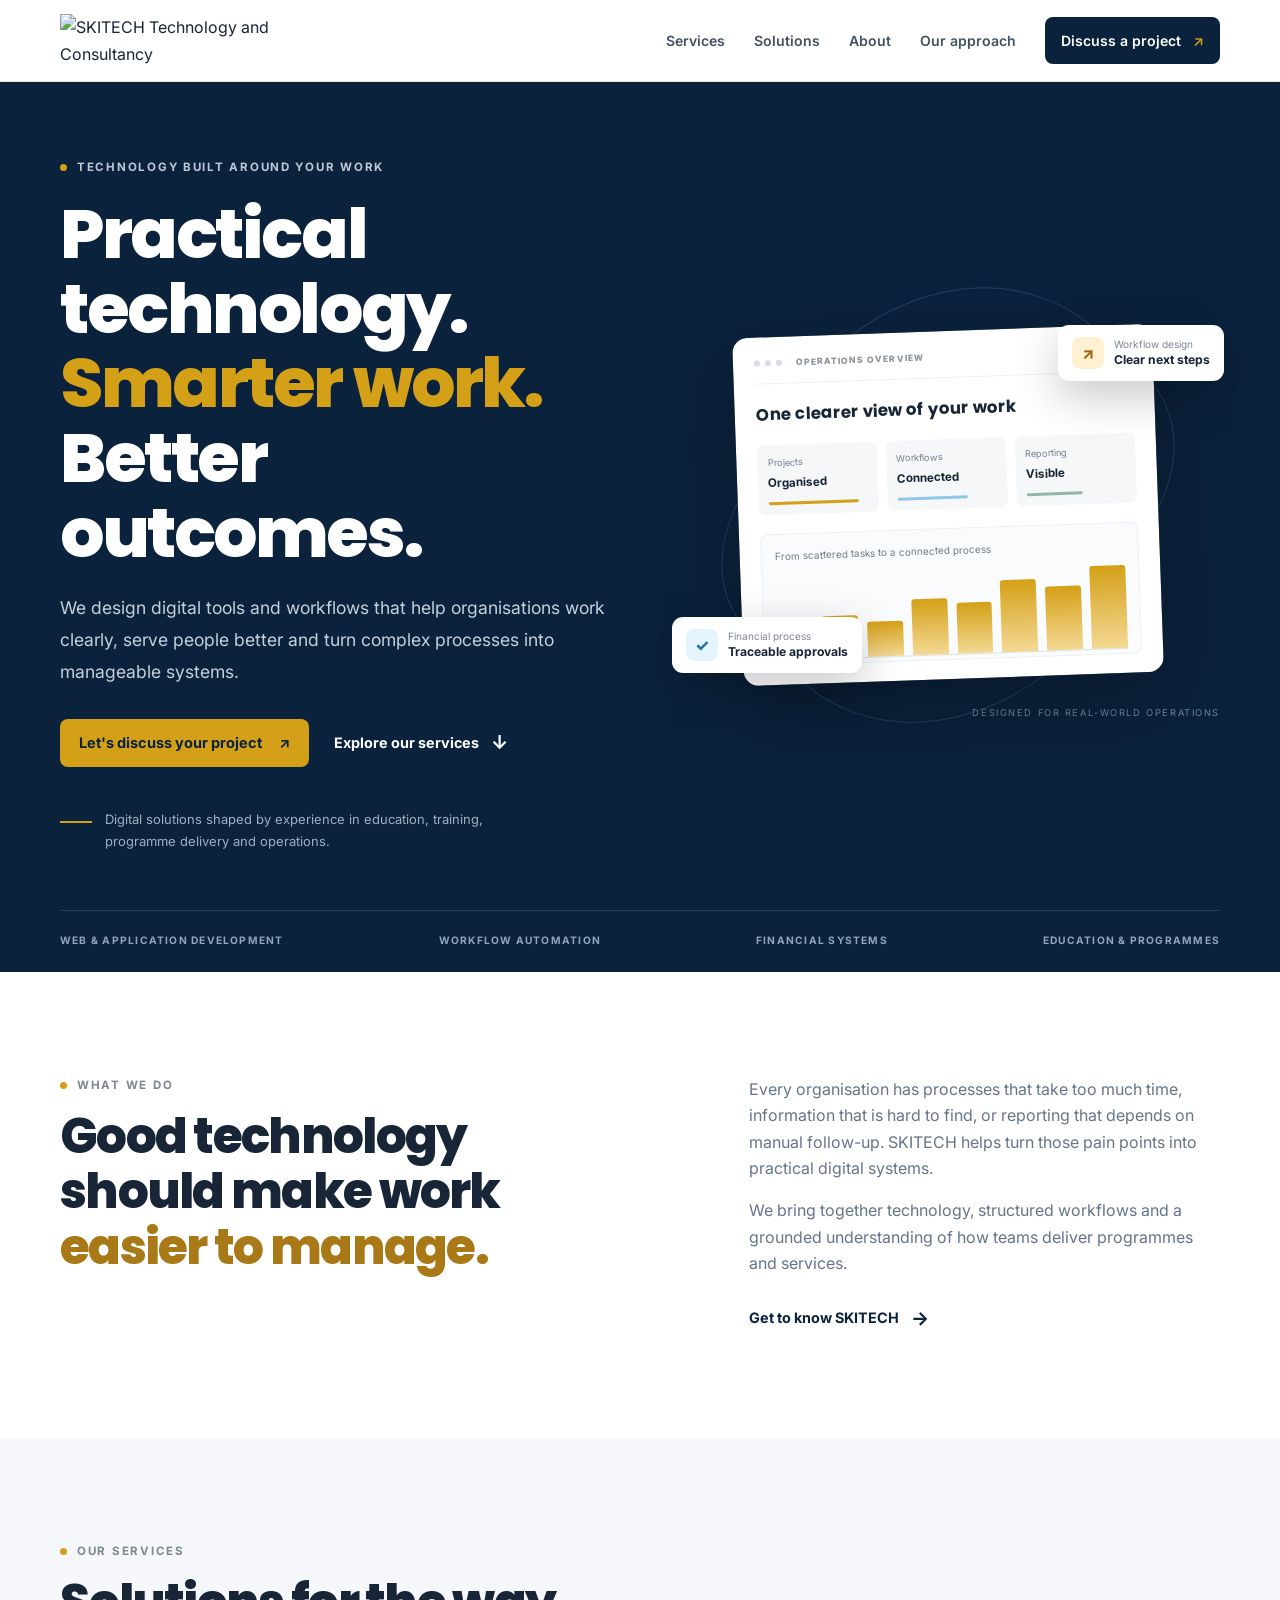
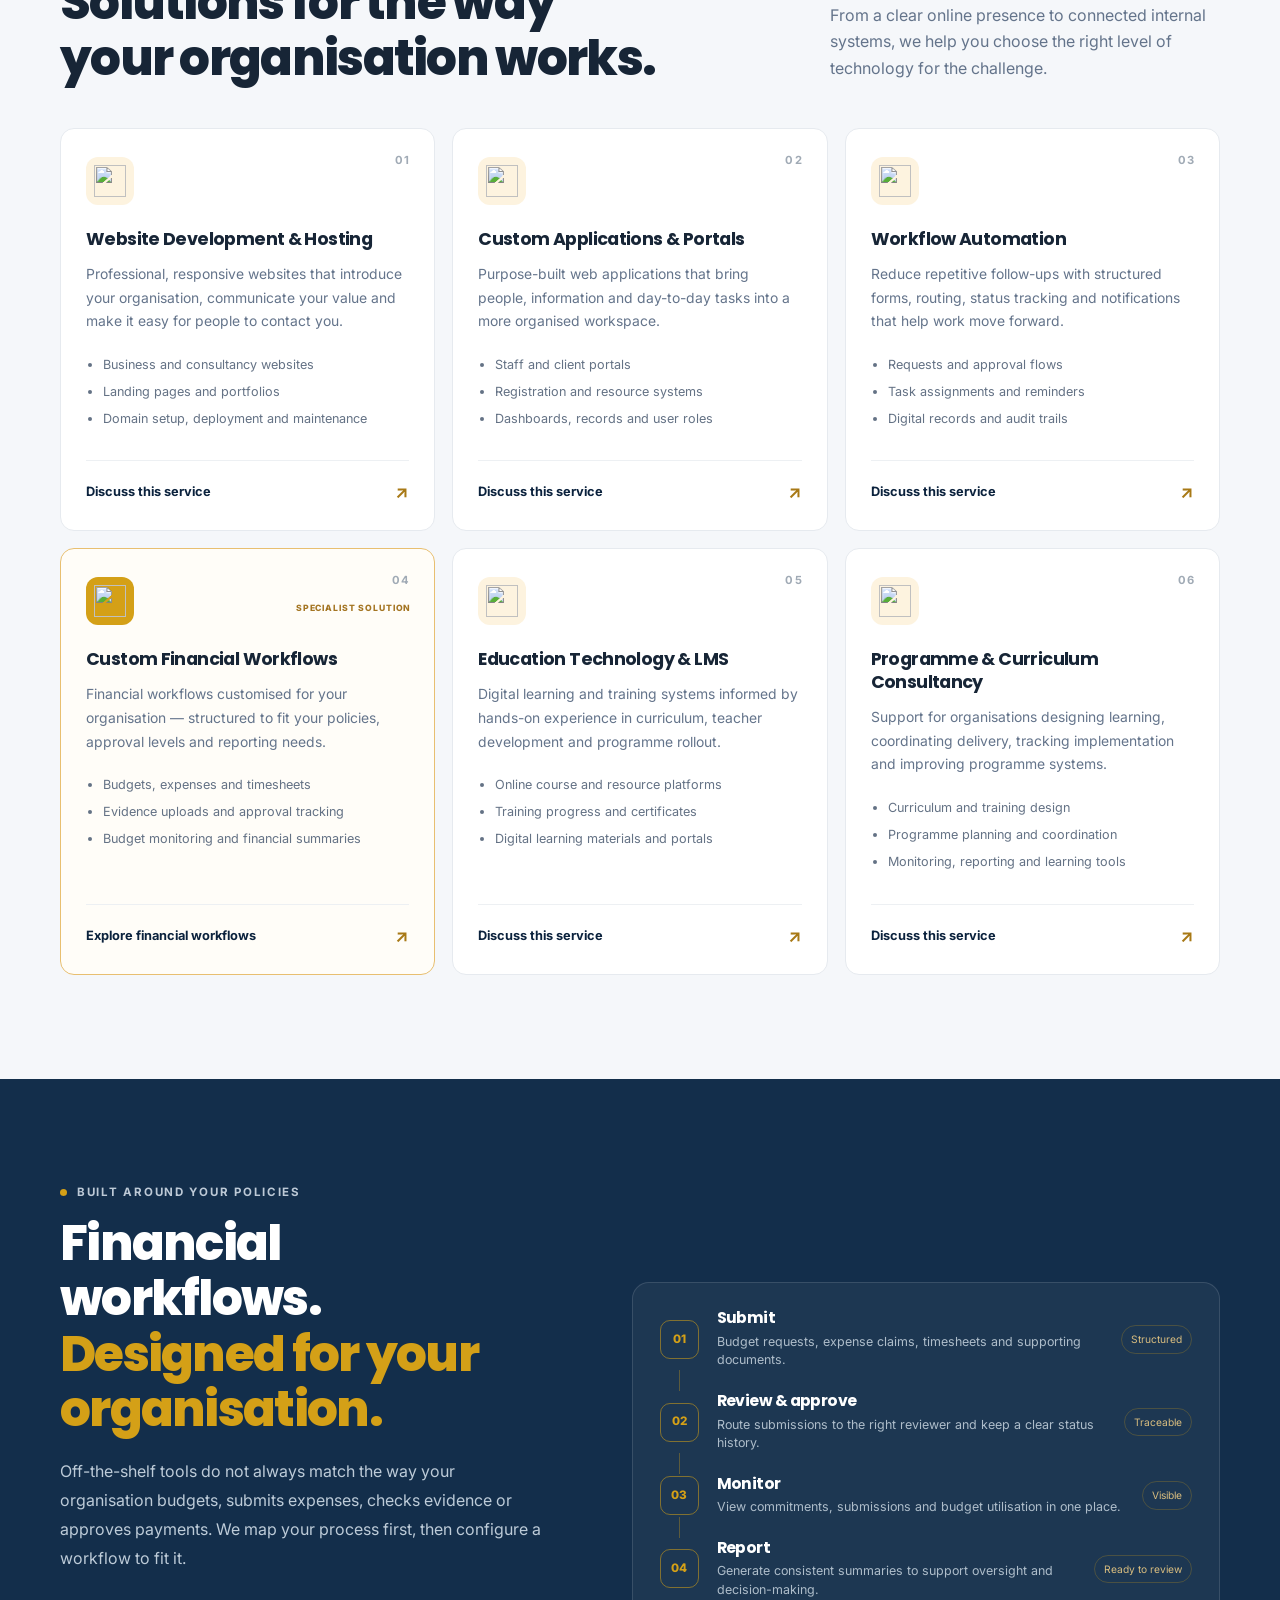
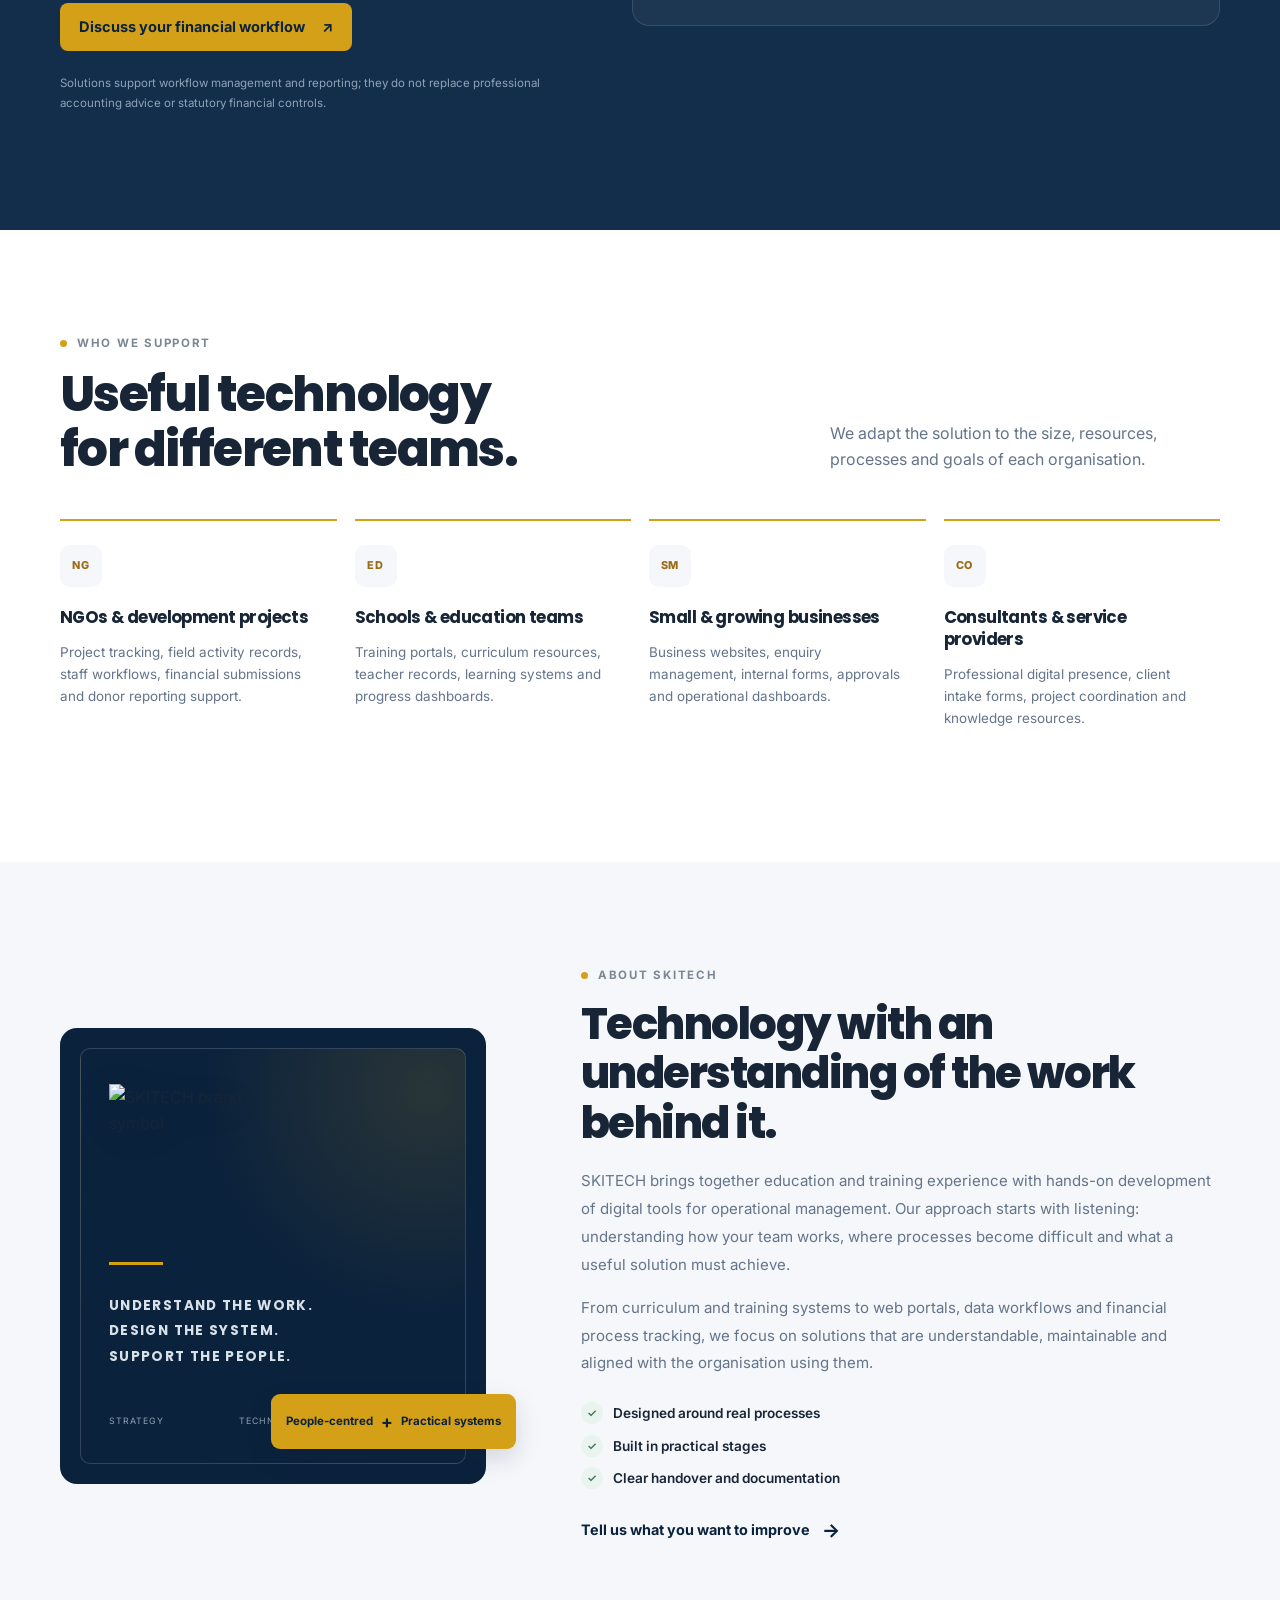
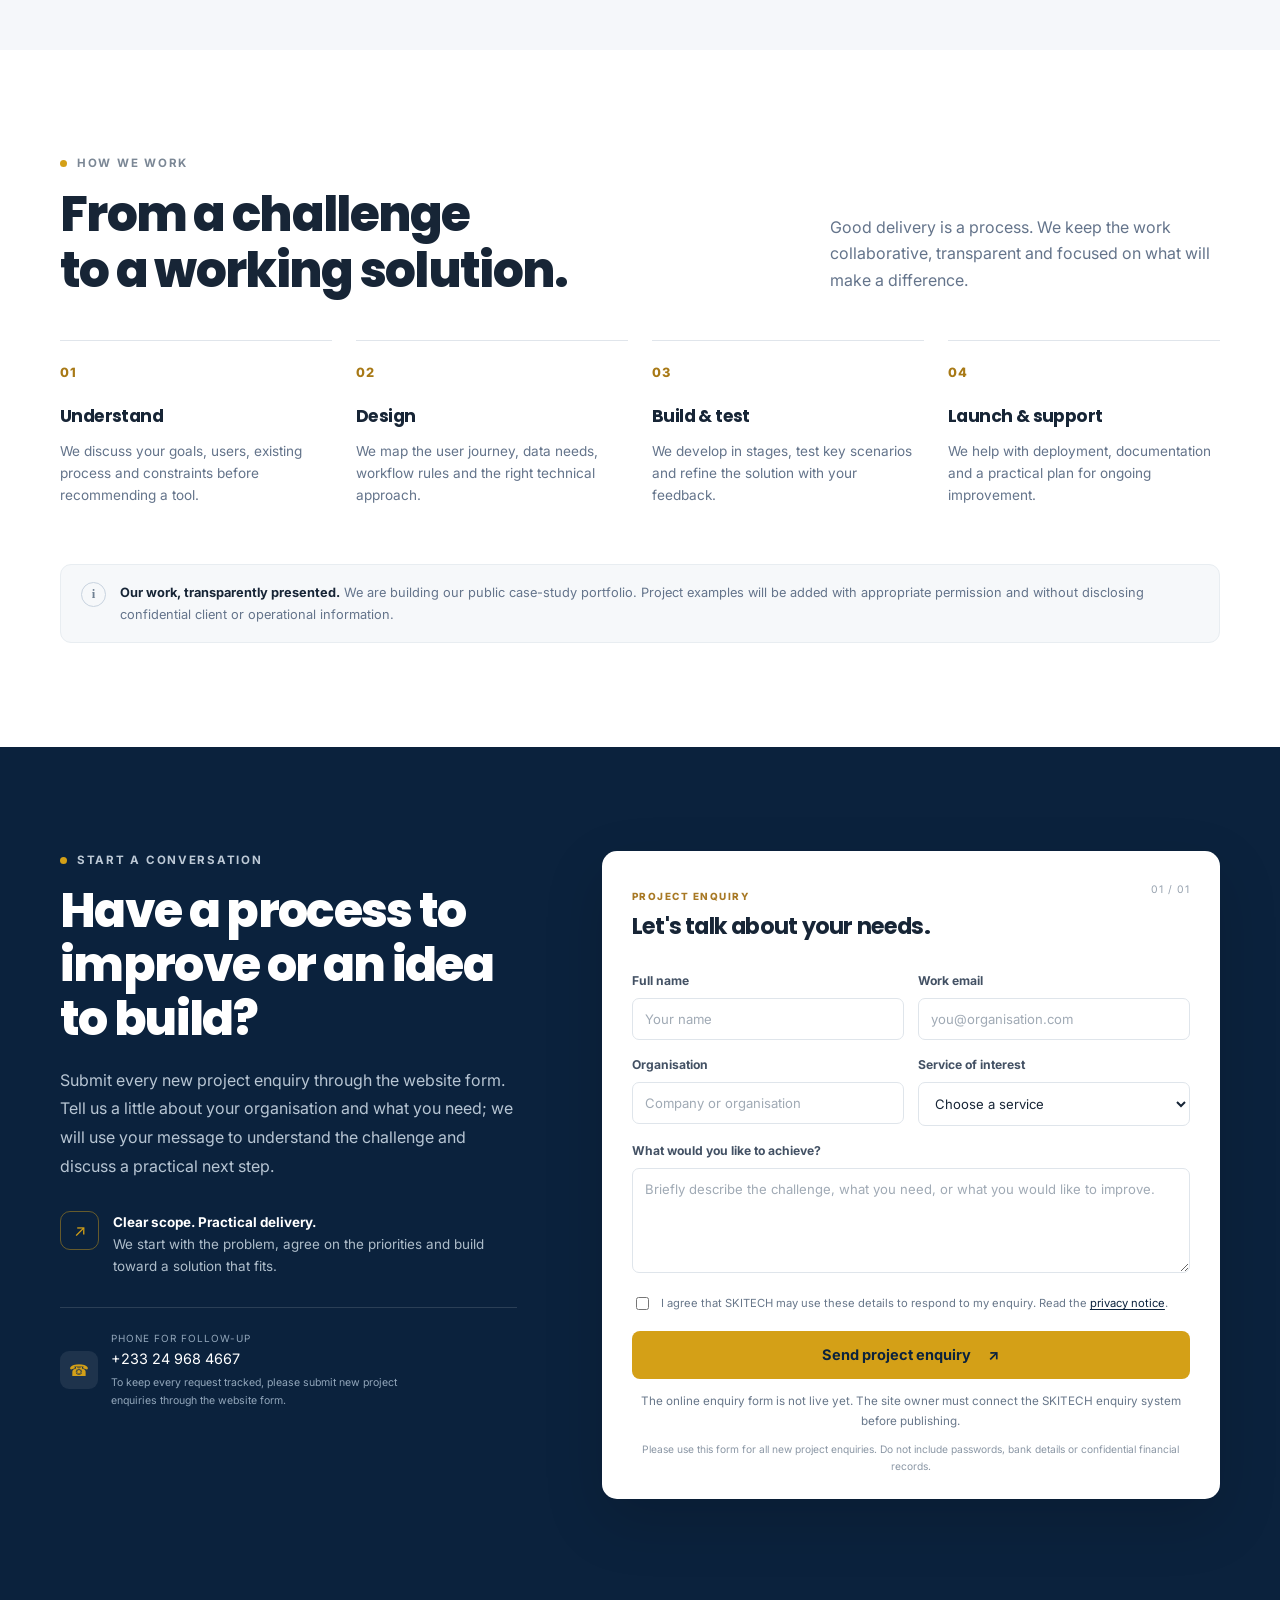
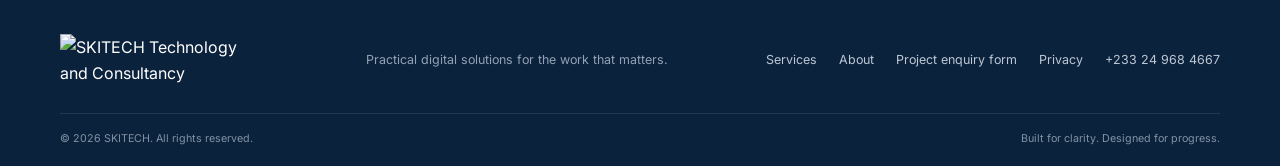
==== index.html @ 9df3ddef "Add files via upload" ====
<!doctype html>
<html lang="en">
<head>
  <meta charset="utf-8">
  <meta name="viewport" content="width=device-width, initial-scale=1">
  <meta name="theme-color" content="#0B223D">
  <meta property="og:type" content="website">
  <meta property="og:title" content="SKITECH | Technology &amp; Consultancy">
  <meta property="og:description" content="Practical technology. Smarter work. Better results. Websites, applications, workflow automation, financial workflows and education technology.">
  <meta property="og:image" content="https://spondeeisaac.github.io/skitech.com/assets/brand/social-banner-1200x630.png">
  <meta name="twitter:card" content="summary_large_image">
  <meta name="twitter:title" content="SKITECH | Technology &amp; Consultancy">
  <meta name="twitter:description" content="Practical Technology. Smarter Work. Better Results.">
  <script type="application/ld+json">{
    "@context":"https://schema.org",
    "@type":"Organization",
    "name":"SKITECH Technology & Consultancy",
    "url":"https://spondeeisaac.github.io/skitech.com/",
    "telephone":"+233249684667",
    "description":"Website development, custom applications, workflow automation, financial workflow solutions, education technology and programme consultancy."
  }</script>
  <meta name="description" content="SKITECH delivers practical digital solutions: websites, custom applications, workflow automation, financial workflows, education technology and programme systems.">
  <title>SKITECH | Practical Technology. Smarter Work.</title>
  <link rel="icon" href="assets/favicon.svg" type="image/svg+xml">
  <link rel="preconnect" href="https://fonts.googleapis.com">
  <link rel="preconnect" href="https://fonts.gstatic.com" crossorigin>
  <link href="https://fonts.googleapis.com/css2?family=Inter:wght@400;500;600;700;800&family=Poppins:wght@400;500;600;700;800&display=swap" rel="stylesheet">
  <link rel="stylesheet" href="styles.css">
</head>
<body>
  <a class="skip-link" href="#main">Skip to content</a>
  <header class="site-header" id="top">
    <div class="container nav-wrap">
      <a class="brand" href="#top" aria-label="SKITECH home"><img class="brand-logo brand-logo-light" src="assets/brand/logos/skitech-logo-primary.svg" alt="SKITECH Technology and Consultancy"></a>
      <button class="menu-toggle" aria-label="Open navigation" aria-expanded="false" aria-controls="main-nav"><span></span><span></span><span></span></button>
      <nav id="main-nav" class="main-nav" aria-label="Main navigation">
        <a href="#services">Services</a><a href="#solutions">Solutions</a><a href="#about">About</a><a href="#work">Our approach</a><a class="nav-cta" href="#contact">Discuss a project <span aria-hidden="true">↗</span></a>
      </nav>
    </div>
  </header>
  <main id="main">
    <section class="hero section-dark">
      <div class="hero-grid container">
        <div class="hero-copy">
          <div class="eyebrow light"><span class="eyebrow-dot"></span> TECHNOLOGY BUILT AROUND YOUR WORK</div>
          <h1>Practical technology.<br><span>Smarter work.</span><br>Better outcomes.</h1>
          <p class="hero-lead">We design digital tools and workflows that help organisations work clearly, serve people better and turn complex processes into manageable systems.</p>
          <div class="hero-actions"><a class="button button-gold" href="#contact">Let's discuss your project <span aria-hidden="true">↗</span></a><a class="text-link light-link" href="#services">Explore our services <span aria-hidden="true">↓</span></a></div>
          <div class="hero-proof"><span class="proof-line"></span><p>Digital solutions shaped by experience in education, training, programme delivery and operations.</p></div>
        </div>
        <div class="hero-visual" aria-label="Illustration of connected digital workflows">
          <div class="visual-glow"></div><div class="orbit orbit-one"></div><div class="orbit orbit-two"></div>
          <div class="dashboard-card main-card"><div class="mock-top"><span class="mock-dot"></span><span class="mock-dot"></span><span class="mock-dot"></span><span class="mock-label">OPERATIONS OVERVIEW</span></div><div class="mock-title">One clearer view of your work</div><div class="mock-kpis"><div><small>Projects</small><b>Organised</b><span class="kpi-line line-long"></span></div><div><small>Workflows</small><b>Connected</b><span class="kpi-line line-mid"></span></div><div><small>Reporting</small><b>Visible</b><span class="kpi-line line-short"></span></div></div><div class="mock-chart"><div class="chart-label">From scattered tasks to a connected process</div><div class="chart-bars"><i style="height:34%"></i><i style="height:48%"></i><i style="height:41%"></i><i style="height:65%"></i><i style="height:59%"></i><i style="height:83%"></i><i style="height:74%"></i><i style="height:96%"></i></div></div></div>
          <div class="float-card float-card-one"><span class="float-icon gold-icon">↗</span><span><small>Workflow design</small><b>Clear next steps</b></span></div>
          <div class="float-card float-card-two"><span class="float-icon blue-icon">✓</span><span><small>Financial process</small><b>Traceable approvals</b></span></div>
          <div class="visual-caption">DESIGNED FOR REAL-WORLD OPERATIONS</div>
        </div>
      </div>
      <div class="hero-bottom container"><span>WEB &amp; APPLICATION DEVELOPMENT</span><span>WORKFLOW AUTOMATION</span><span>FINANCIAL SYSTEMS</span><span>EDUCATION &amp; PROGRAMMES</span></div>
    </section>

    <section class="intro-section section-pad">
      <div class="container intro-grid"><div><div class="eyebrow"><span class="eyebrow-dot"></span> WHAT WE DO</div><h2>Good technology should make work <em>easier to manage.</em></h2></div><div class="intro-text"><p>Every organisation has processes that take too much time, information that is hard to find, or reporting that depends on manual follow-up. SKITECH helps turn those pain points into practical digital systems.</p><p>We bring together technology, structured workflows and a grounded understanding of how teams deliver programmes and services.</p><a class="text-link" href="#about">Get to know SKITECH <span aria-hidden="true">→</span></a></div></div>
    </section>

    <section class="services-section section-pad section-soft" id="services">
      <div class="container"><div class="section-heading"><div><div class="eyebrow"><span class="eyebrow-dot"></span> OUR SERVICES</div><h2>Solutions for the way<br>your organisation works.</h2></div><p>From a clear online presence to connected internal systems, we help you choose the right level of technology for the challenge.</p></div>
        <div class="service-grid">
          <article class="service-card"><div class="service-number">01</div><div class="service-icon"><img src="assets/brand/icons/web-development.svg" alt="" aria-hidden="true"></div><h3>Website Development &amp; Hosting</h3><p>Professional, responsive websites that introduce your organisation, communicate your value and make it easy for people to contact you.</p><ul><li>Business and consultancy websites</li><li>Landing pages and portfolios</li><li>Domain setup, deployment and maintenance</li></ul><a href="#contact" class="card-link" data-service="Website development and hosting">Discuss this service <span>↗</span></a></article>
          <article class="service-card"><div class="service-number">02</div><div class="service-icon"><img src="assets/brand/icons/app-development.svg" alt="" aria-hidden="true"></div><h3>Custom Applications &amp; Portals</h3><p>Purpose-built web applications that bring people, information and day-to-day tasks into a more organised workspace.</p><ul><li>Staff and client portals</li><li>Registration and resource systems</li><li>Dashboards, records and user roles</li></ul><a href="#contact" class="card-link" data-service="Custom applications and portals">Discuss this service <span>↗</span></a></article>
          <article class="service-card"><div class="service-number">03</div><div class="service-icon"><img src="assets/brand/icons/workflow.svg" alt="" aria-hidden="true"></div><h3>Workflow Automation</h3><p>Reduce repetitive follow-ups with structured forms, routing, status tracking and notifications that help work move forward.</p><ul><li>Requests and approval flows</li><li>Task assignments and reminders</li><li>Digital records and audit trails</li></ul><a href="#contact" class="card-link" data-service="Workflow automation">Discuss this service <span>↗</span></a></article>
          <article class="service-card featured-card"><div class="service-number">04</div><div class="featured-tag">SPECIALIST SOLUTION</div><div class="service-icon"><img src="assets/brand/icons/finance.svg" alt="" aria-hidden="true"></div><h3>Custom Financial Workflows</h3><p>Financial workflows customised for your organisation — structured to fit your policies, approval levels and reporting needs.</p><ul><li>Budgets, expenses and timesheets</li><li>Evidence uploads and approval tracking</li><li>Budget monitoring and financial summaries</li></ul><a href="#financial" class="card-link">Explore financial workflows <span>↗</span></a></article>
          <article class="service-card"><div class="service-number">05</div><div class="service-icon"><img src="assets/brand/icons/education.svg" alt="" aria-hidden="true"></div><h3>Education Technology &amp; LMS</h3><p>Digital learning and training systems informed by hands-on experience in curriculum, teacher development and programme rollout.</p><ul><li>Online course and resource platforms</li><li>Training progress and certificates</li><li>Digital learning materials and portals</li></ul><a href="#contact" class="card-link" data-service="Education technology and LMS">Discuss this service <span>↗</span></a></article>
          <article class="service-card"><div class="service-number">06</div><div class="service-icon"><img src="assets/brand/icons/consulting.svg" alt="" aria-hidden="true"></div><h3>Programme &amp; Curriculum Consultancy</h3><p>Support for organisations designing learning, coordinating delivery, tracking implementation and improving programme systems.</p><ul><li>Curriculum and training design</li><li>Programme planning and coordination</li><li>Monitoring, reporting and learning tools</li></ul><a href="#contact" class="card-link" data-service="Programme and curriculum consultancy">Discuss this service <span>↗</span></a></article>
        </div>
      </div>
    </section>

    <section class="financial-section section-pad" id="financial">
      <div class="container financial-grid"><div class="financial-copy"><div class="eyebrow light"><span class="eyebrow-dot"></span> BUILT AROUND YOUR POLICIES</div><h2>Financial workflows.<br><span>Designed for your organisation.</span></h2><p>Off-the-shelf tools do not always match the way your organisation budgets, submits expenses, checks evidence or approves payments. We map your process first, then configure a workflow to fit it.</p><a class="button button-gold" href="#contact" data-service="Custom financial workflow solution">Discuss your financial workflow <span aria-hidden="true">↗</span></a><p class="small-note">Solutions support workflow management and reporting; they do not replace professional accounting advice or statutory financial controls.</p></div>
        <div class="workflow-steps"><div class="workflow-step"><span class="step-icon">01</span><div><h3>Submit</h3><p>Budget requests, expense claims, timesheets and supporting documents.</p></div><span class="step-state">Structured</span></div><div class="workflow-connector"></div><div class="workflow-step"><span class="step-icon">02</span><div><h3>Review &amp; approve</h3><p>Route submissions to the right reviewer and keep a clear status history.</p></div><span class="step-state">Traceable</span></div><div class="workflow-connector"></div><div class="workflow-step"><span class="step-icon">03</span><div><h3>Monitor</h3><p>View commitments, submissions and budget utilisation in one place.</p></div><span class="step-state">Visible</span></div><div class="workflow-connector"></div><div class="workflow-step"><span class="step-icon">04</span><div><h3>Report</h3><p>Generate consistent summaries to support oversight and decision-making.</p></div><span class="step-state">Ready to review</span></div></div>
      </div>
    </section>

    <section class="solutions-section section-pad" id="solutions"><div class="container"><div class="section-heading"><div><div class="eyebrow"><span class="eyebrow-dot"></span> WHO WE SUPPORT</div><h2>Useful technology<br>for different teams.</h2></div><p>We adapt the solution to the size, resources, processes and goals of each organisation.</p></div><div class="audience-grid"><article><span class="audience-symbol">NG</span><h3>NGOs &amp; development projects</h3><p>Project tracking, field activity records, staff workflows, financial submissions and donor reporting support.</p></article><article><span class="audience-symbol">ED</span><h3>Schools &amp; education teams</h3><p>Training portals, curriculum resources, teacher records, learning systems and progress dashboards.</p></article><article><span class="audience-symbol">SM</span><h3>Small &amp; growing businesses</h3><p>Business websites, enquiry management, internal forms, approvals and operational dashboards.</p></article><article><span class="audience-symbol">CO</span><h3>Consultants &amp; service providers</h3><p>Professional digital presence, client intake forms, project coordination and knowledge resources.</p></article></div></div></section>

    <section class="about-section section-pad section-soft" id="about"><div class="container about-grid"><div class="about-art"><div class="about-art-inner"><img class="about-logo-symbol" src="assets/brand/logos/skitech-icon.svg" alt="SKITECH brand symbol"><div class="about-art-rule"></div><p>UNDERSTAND THE WORK.<br>DESIGN THE SYSTEM.<br>SUPPORT THE PEOPLE.</p><div class="about-art-bottom"><span>STRATEGY</span><span>TECHNOLOGY</span><span>DELIVERY</span></div></div><div class="about-badge"><span>People-centred</span><b>+</b><span>Practical systems</span></div></div><div class="about-copy"><div class="eyebrow"><span class="eyebrow-dot"></span> ABOUT SKITECH</div><h2>Technology with an understanding of the work behind it.</h2><p>SKITECH brings together education and training experience with hands-on development of digital tools for operational management. Our approach starts with listening: understanding how your team works, where processes become difficult and what a useful solution must achieve.</p><p>From curriculum and training systems to web portals, data workflows and financial process tracking, we focus on solutions that are understandable, maintainable and aligned with the organisation using them.</p><div class="experience-points"><div><span class="checkmark">✓</span> Designed around real processes</div><div><span class="checkmark">✓</span> Built in practical stages</div><div><span class="checkmark">✓</span> Clear handover and documentation</div></div><a class="text-link" href="#contact">Tell us what you want to improve <span>→</span></a></div></div></section>

    <section class="approach-section section-pad" id="work"><div class="container"><div class="section-heading"><div><div class="eyebrow"><span class="eyebrow-dot"></span> HOW WE WORK</div><h2>From a challenge<br>to a working solution.</h2></div><p>Good delivery is a process. We keep the work collaborative, transparent and focused on what will make a difference.</p></div><div class="approach-grid"><article><span>01</span><h3>Understand</h3><p>We discuss your goals, users, existing process and constraints before recommending a tool.</p></article><article><span>02</span><h3>Design</h3><p>We map the user journey, data needs, workflow rules and the right technical approach.</p></article><article><span>03</span><h3>Build &amp; test</h3><p>We develop in stages, test key scenarios and refine the solution with your feedback.</p></article><article><span>04</span><h3>Launch &amp; support</h3><p>We help with deployment, documentation and a practical plan for ongoing improvement.</p></article></div><div class="portfolio-note"><div class="portfolio-note-icon">i</div><p><strong>Our work, transparently presented.</strong> We are building our public case-study portfolio. Project examples will be added with appropriate permission and without disclosing confidential client or operational information.</p></div></div></section>

    <section class="contact-section section-pad section-dark" id="contact"><div class="container contact-grid"><div class="contact-copy"><div class="eyebrow light"><span class="eyebrow-dot"></span> START A CONVERSATION</div><h2>Have a process to improve or an idea to build?</h2><p>Submit every new project enquiry through the website form. Tell us a little about your organisation and what you need; we will use your message to understand the challenge and discuss a practical next step.</p><div class="contact-promise"><span class="promise-icon">↗</span><p><strong>Clear scope. Practical delivery.</strong><br>We start with the problem, agree on the priorities and build toward a solution that fits.</p></div><div class="contact-detail"><span class="detail-icon" aria-hidden="true">☎</span><div><small>PHONE FOR FOLLOW-UP</small><a href="tel:+233249684667">+233 24 968 4667</a><small class="email-note">To keep every request tracked, please submit new project enquiries through the website form.</small></div></div></div>
      <form class="contact-form" id="enquiry-form"><div class="form-top"><div><span class="form-kicker">PROJECT ENQUIRY</span><h3>Let's talk about your needs.</h3></div><span class="form-step">01 / 01</span></div><div class="form-row"><label>Full name<input name="name" autocomplete="name" required maxlength="120" placeholder="Your name"></label><label>Work email<input name="email" type="email" autocomplete="email" required maxlength="200" placeholder="you@organisation.com"></label></div><div class="form-row"><label>Organisation<input name="organisation" autocomplete="organization" maxlength="160" placeholder="Company or organisation"></label><label>Service of interest<select name="service" required><option value="">Choose a service</option><option>Website development and hosting</option><option>Custom applications and portals</option><option>Workflow automation</option><option>Custom financial workflow solution</option><option>Education technology and LMS</option><option>Programme and curriculum consultancy</option><option>Other / not sure yet</option></select></label></div><label>What would you like to achieve?<textarea name="message" required minlength="10" maxlength="4000" rows="4" placeholder="Briefly describe the challenge, what you need, or what you would like to improve."></textarea></label><label class="consent-row"><input type="checkbox" name="consent" required><span>I agree that SKITECH may use these details to respond to my enquiry. Read the <a href="privacy.html" target="_blank" rel="noopener">privacy notice</a>.</span></label><input class="hp-field" type="text" name="website" tabindex="-1" autocomplete="off" aria-hidden="true"><button class="button button-gold submit-button" type="submit">Send project enquiry <span aria-hidden="true">↗</span></button><p class="form-status" id="form-status" role="status" aria-live="polite">The form must be connected to the SKITECH enquiry system before launch.</p><p class="form-privacy">Please use this form for all new project enquiries. Do not include passwords, bank details or confidential financial records.</p></form>
    </div></section>
  </main>
  <footer class="site-footer"><div class="container footer-main"><a class="brand footer-brand" href="#top" aria-label="SKITECH home"><img class="brand-logo brand-logo-dark" src="assets/brand/logos/skitech-logo-dark-background.svg" alt="SKITECH Technology and Consultancy"></a><p>Practical digital solutions for the work that matters.</p><div class="footer-links"><a href="#services">Services</a><a href="#about">About</a><a href="#contact">Project enquiry form</a><a href="privacy.html">Privacy</a><a href="tel:+233249684667">+233 24 968 4667</a></div></div><div class="container footer-bottom"><span>© <span id="year"></span> SKITECH. All rights reserved.</span><span>Built for clarity. Designed for progress.</span></div></footer>
  <script src="script.js"></script>
</body>
</html>
---- styles.css ----
:root{--navy:#0B223D;--navy2:#132E4B;--ink:#172536;--muted:#64748B;--gold:#D4A017;--gold-dark:#A87916;--paper:#FFFFFF;--soft:#F5F7FA;--line:#E0E5EB;--blue:#8EC7E8;--radius:18px;--shadow:0 18px 48px rgba(11,34,61,.10)}
*{box-sizing:border-box}html{scroll-behavior:smooth;scroll-padding-top:90px}body{margin:0;font-family:'Inter',sans-serif;color:var(--ink);line-height:1.65;background:#fff}h1,h2,h3,p{margin-top:0}h1,h2,h3,.brand-copy strong{font-family:Poppins,sans-serif;letter-spacing:-.035em}h1{font-size:clamp(2.7rem,5.4vw,5rem);line-height:1.08;font-weight:800;margin:20px 0 22px}h2{font-size:clamp(2rem,3.8vw,3.25rem);line-height:1.14;font-weight:800;margin:14px 0 20px}h3{line-height:1.3;font-size:1.2rem;margin-bottom:12px}p{color:var(--muted)}a{color:inherit;text-decoration:none}.container{width:min(1160px,calc(100% - 48px));margin-inline:auto}.section-pad{padding:104px 0}.section-dark{background:var(--navy);color:#fff}.section-soft{background:var(--soft)}.skip-link{position:absolute;left:-999px;top:10px;background:#fff;color:#000;padding:10px;z-index:999}.skip-link:focus{left:10px}.site-header{height:82px;position:sticky;top:0;z-index:100;background:rgba(255,255,255,.96);backdrop-filter:blur(14px);border-bottom:1px solid rgba(224,229,235,.8)}.nav-wrap{height:100%;display:flex;align-items:center;justify-content:space-between}.brand{display:inline-flex;align-items:center;gap:11px}.brand-mark{width:42px;height:42px;display:grid;place-items:center;background:var(--gold);color:var(--navy);border-radius:11px;font:800 25px Poppins,sans-serif}.brand-copy{display:flex;flex-direction:column;line-height:1.15}.brand-copy strong{font-size:1.1rem;letter-spacing:.08em}.brand-copy small{font-size:.57rem;letter-spacing:.12em;color:#6e7c8b;margin-top:5px;font-weight:700}.main-nav{display:flex;align-items:center;gap:29px;font-size:.88rem;font-weight:600;color:#435164}.main-nav>a:not(.nav-cta):hover,.footer-links a:hover{color:var(--gold-dark)}.nav-cta{padding:12px 16px;background:var(--navy);color:#fff;border-radius:8px}.nav-cta span{color:var(--gold);margin-left:8px}.menu-toggle{display:none;background:none;border:0}.hero{overflow:hidden;position:relative}.hero-grid{display:grid;grid-template-columns:1.03fr .97fr;gap:40px;align-items:center;padding-top:76px;padding-bottom:58px}.hero-copy{position:relative;z-index:2}.eyebrow{font-size:.72rem;letter-spacing:.15em;font-weight:700;color:#7b8795;display:flex;align-items:center;gap:10px}.eyebrow.light{color:#bdc9d6}.eyebrow-dot{width:7px;height:7px;border-radius:50%;background:var(--gold);display:inline-block}.hero h1{color:#fff}.hero h1 span{color:var(--gold)}.hero-lead{font-size:1.1rem;line-height:1.8;color:#c6d0dc;max-width:550px}.hero-actions{display:flex;align-items:center;gap:25px;flex-wrap:wrap;margin-top:32px}.button{border:0;display:inline-flex;align-items:center;justify-content:center;gap:17px;padding:15px 19px;border-radius:8px;font:700 .91rem 'Inter',sans-serif;cursor:pointer;transition:transform .2s,background .2s}.button:hover{transform:translateY(-2px)}.button-gold{background:var(--gold);color:var(--navy)}.button-gold:hover{background:#f1c36d}.text-link{display:inline-flex;align-items:center;gap:12px;color:var(--navy);font-weight:700;font-size:.9rem}.text-link span{font-size:1.2rem}.light-link{color:#fff}.hero-proof{display:flex;align-items:flex-start;gap:13px;margin-top:42px;max-width:440px}.proof-line{width:32px;height:2px;background:var(--gold);margin-top:12px;flex-shrink:0}.hero-proof p{color:#9eafc0;font-size:.81rem;margin:0}.hero-visual{min-height:440px;position:relative;display:grid;place-items:center}.visual-glow{position:absolute;width:340px;height:340px;border-radius:50%;background:radial-gradient(circle,rgba(58,108,151,.4),rgba(16,34,56,0) 70%)}.orbit{position:absolute;border:1px solid rgba(142,199,232,.18);border-radius:50%;transform:rotate(-25deg)}.orbit-one{width:480px;height:300px}.orbit-two{width:380px;height:460px;transform:rotate(35deg)}.dashboard-card{position:relative;z-index:2;width:min(100%,420px);background:#fff;border:1px solid rgba(255,255,255,.5);border-radius:15px;box-shadow:0 25px 80px rgba(0,0,0,.3);padding:18px 20px;color:var(--ink);transform:rotate(-2deg)}.mock-top{display:flex;align-items:center;gap:5px;border-bottom:1px solid #edf0f4;padding-bottom:13px}.mock-dot{width:6px;height:6px;border-radius:50%;background:#d5dce5}.mock-label{font-size:.54rem;font-weight:800;letter-spacing:.12em;color:#8793a1;margin-left:9px}.mock-title{font:700 1.04rem Poppins,sans-serif;margin:18px 0}.mock-kpis{display:grid;grid-template-columns:repeat(3,1fr);gap:9px}.mock-kpis>div{background:#f5f7f9;padding:10px;border-radius:7px;min-width:0}.mock-kpis small,.mock-kpis b{display:block}.mock-kpis small{font-size:.58rem;color:#748294}.mock-kpis b{font-size:.73rem;margin:3px 0 9px}.kpi-line{height:3px;background:var(--gold);display:block;border-radius:3px}.line-long{width:90%}.line-mid{width:70%;background:#8ec7e8}.line-short{width:56%;background:#94b8a7}.mock-chart{margin-top:19px;padding:13px 13px 4px;background:#fafbfc;border:1px solid #edf0f4;border-radius:8px}.chart-label{font-size:.62rem;color:#6b7a8b}.chart-bars{height:88px;display:flex;align-items:end;gap:9px;margin-top:9px;border-bottom:1px solid #dce3e9}.chart-bars i{display:block;flex:1;background:linear-gradient(180deg,#D4A017,#F4D994);border-radius:3px 3px 0 0}.float-card{position:absolute;z-index:3;display:flex;align-items:center;gap:10px;background:#fff;color:var(--ink);padding:12px 14px;border-radius:11px;box-shadow:0 15px 45px rgba(0,0,0,.22)}.float-card-one{top:40px;right:-4px}.float-card-two{bottom:52px;left:-5px}.float-card small,.float-card b{display:block;line-height:1.4}.float-card small{font-size:.63rem;color:#7a8795}.float-card b{font-size:.76rem}.float-icon{width:32px;height:32px;border-radius:8px;display:grid;place-items:center;font-weight:800}.gold-icon{background:#fff1d2;color:#9a6b17}.blue-icon{background:#e5f4fc;color:#26759d}.visual-caption{position:absolute;bottom:5px;right:0;font-size:.58rem;letter-spacing:.17em;color:#71869b}.hero-bottom{display:flex;justify-content:space-between;gap:15px;flex-wrap:wrap;border-top:1px solid rgba(255,255,255,.13);padding-top:21px;padding-bottom:23px;font-size:.64rem;letter-spacing:.12em;font-weight:700;color:#91a4b8}.intro-grid{display:grid;grid-template-columns:1fr .8fr;gap:100px;align-items:start}.intro-section h2{max-width:560px}.intro-section h2 em{font-style:normal;color:#A87916}.intro-text p{font-size:1rem}.intro-text .text-link{margin-top:10px}.section-heading{display:flex;align-items:end;justify-content:space-between;gap:40px;margin-bottom:42px}.section-heading h2{margin-bottom:0}.section-heading>p{max-width:390px;margin-bottom:5px}.service-grid{display:grid;grid-template-columns:repeat(3,1fr);gap:17px}.service-card{position:relative;background:#fff;border:1px solid #e6eaef;border-radius:14px;padding:28px 25px 24px;min-height:370px;display:flex;flex-direction:column;transition:transform .2s,box-shadow .2s,border-color .2s}.service-card:hover{transform:translateY(-4px);box-shadow:var(--shadow);border-color:#d4dce5}.service-number{position:absolute;right:24px;top:22px;font-size:.7rem;color:#a0aab5;letter-spacing:.1em;font-weight:700}.service-icon{width:48px;height:48px;border-radius:12px;background:#fdf3df;display:grid;place-items:center;color:#9b6b16;margin-bottom:23px}.service-icon svg{width:24px;height:24px;fill:none;stroke:currentColor;stroke-width:1.6;stroke-linecap:round;stroke-linejoin:round}.service-card h3{font-size:1.1rem}.service-card p{font-size:.87rem;line-height:1.7;margin-bottom:15px}.service-card ul{padding-left:17px;margin:0 0 25px;color:#647285;font-size:.79rem}.service-card li{margin:6px 0}.card-link{margin-top:auto;font-weight:700;font-size:.8rem;color:var(--navy);display:flex;justify-content:space-between;align-items:center;border-top:1px solid #edf0f3;padding-top:16px}.card-link span{font-size:1.1rem;color:#A87916}.featured-card{border-color:#e8bf70;background:#fffdf8}.featured-card .service-icon{background:var(--gold);color:var(--navy)}.featured-tag{position:absolute;right:23px;top:52px;font-size:.54rem;letter-spacing:.1em;color:#a47522;font-weight:800}.financial-section{background:var(--navy2);color:#fff;overflow:hidden}.financial-grid{display:grid;grid-template-columns:.9fr 1.1fr;gap:90px;align-items:center}.financial-copy h2{font-size:clamp(2.1rem,3.8vw,3.2rem)}.financial-copy h2 span{color:var(--gold)}.financial-copy>p{color:#bdcbd8;line-height:1.8}.financial-copy .button{margin:14px 0 22px}.small-note{font-size:.72rem;color:#8fa3b7!important}.workflow-steps{background:rgba(255,255,255,.045);border:1px solid rgba(255,255,255,.12);border-radius:17px;padding:25px 27px}.workflow-step{display:grid;grid-template-columns:43px 1fr auto;gap:14px;align-items:center}.step-icon{width:39px;height:39px;border:1px solid rgba(212,160,23,.55);color:var(--gold);border-radius:10px;display:grid;place-items:center;font-size:.73rem;font-weight:800}.workflow-step h3{font-size:.98rem;margin:0 0 4px}.workflow-step p{font-size:.78rem;color:#aebdca;margin:0;line-height:1.5}.step-state{font-size:.64rem;color:#d9bd7f;border:1px solid rgba(212,160,23,.25);border-radius:30px;padding:5px 9px;white-space:nowrap}.workflow-connector{height:21px;width:1px;background:rgba(212,160,23,.35);margin-left:19px}.audience-grid{display:grid;grid-template-columns:repeat(4,1fr);gap:18px}.audience-grid article{border-top:2px solid var(--gold);padding:24px 18px 15px 0}.audience-symbol{display:grid;place-items:center;width:42px;height:42px;background:var(--soft);border-radius:10px;font-size:.68rem;font-weight:800;letter-spacing:.06em;color:#9b6b16;margin-bottom:20px}.audience-grid h3{font-size:1.04rem}.audience-grid p{font-size:.84rem}.about-grid{display:grid;grid-template-columns:.8fr 1.2fr;gap:95px;align-items:center}.about-art{position:relative;min-height:405px;background:var(--navy);border-radius:17px;padding:20px;display:flex;align-items:stretch}.about-art-inner{width:100%;border:1px solid rgba(255,255,255,.16);border-radius:10px;padding:35px 28px;display:flex;flex-direction:column;justify-content:center;background:radial-gradient(circle at 90% 10%,rgba(212,160,23,.15),transparent 45%)}.about-monogram{font:800 6.6rem Poppins,sans-serif;line-height:1;color:#fff;letter-spacing:-.1em}.about-monogram span{color:var(--gold)}.about-art-rule{height:3px;width:54px;background:var(--gold);margin:28px 0}.about-art-inner p{font:700 .85rem/1.9 Poppins,sans-serif;letter-spacing:.1em;color:#d8e0e8}.about-art-bottom{display:flex;justify-content:space-between;gap:8px;margin-top:30px;font-size:.55rem;letter-spacing:.12em;color:#8fa3b7}.about-badge{position:absolute;right:-30px;bottom:35px;background:var(--gold);padding:13px 15px;border-radius:9px;box-shadow:0 10px 25px #0B223D26;display:flex;gap:8px;align-items:center;font-size:.72rem;font-weight:700;color:var(--navy)}.about-badge b{font-size:1.1rem}.about-copy h2{font-size:clamp(2rem,3.4vw,2.8rem)}.about-copy>p{font-size:.94rem;line-height:1.85}.experience-points{display:grid;gap:10px;margin:25px 0}.experience-points>div{font-size:.85rem;font-weight:600;display:flex;align-items:center;gap:10px}.checkmark{display:grid;place-items:center;width:22px;height:22px;background:#e8f4ed;color:#36774f;border-radius:50%;font-size:.7rem}.approach-grid{display:grid;grid-template-columns:repeat(4,1fr);gap:24px}.approach-grid article{border-top:1px solid var(--line);padding-top:21px}.approach-grid article>span{display:block;color:#A87916;font-weight:800;font-size:.8rem;letter-spacing:.1em;margin-bottom:22px}.approach-grid h3{font-size:1.08rem}.approach-grid p{font-size:.85rem}.portfolio-note{margin-top:44px;background:#f6f8fa;border:1px solid #e8edf1;border-radius:11px;padding:17px 20px;display:flex;gap:14px;align-items:flex-start}.portfolio-note-icon{width:25px;height:25px;border:1px solid #c8d3df;border-radius:50%;display:grid;place-items:center;color:#6f8092;font:700 .8rem serif;flex-shrink:0}.portfolio-note p{margin:0;font-size:.8rem}.portfolio-note strong{color:var(--ink)}.contact-grid{display:grid;grid-template-columns:.85fr 1.15fr;gap:85px;align-items:start}.contact-copy h2{font-size:clamp(2.2rem,3.7vw,3.25rem)}.contact-copy>p{color:#b7c5d3;line-height:1.8}.contact-promise{display:flex;gap:14px;margin:30px 0}.promise-icon{width:39px;height:39px;border:1px solid rgba(212,160,23,.45);border-radius:10px;display:grid;place-items:center;color:var(--gold);flex-shrink:0}.contact-promise p{font-size:.84rem;color:#aebdca;margin:0}.contact-promise strong{color:#fff}.contact-detail{display:flex;gap:13px;align-items:center;border-top:1px solid rgba(255,255,255,.13);padding-top:22px}.detail-icon{width:38px;height:38px;border-radius:9px;background:rgba(255,255,255,.08);display:grid;place-items:center;color:var(--gold)}.contact-detail div{display:flex;flex-direction:column}.contact-detail small{font-size:.62rem;letter-spacing:.1em;color:#92a6ba}.contact-detail a{font-size:.9rem;color:#fff}.contact-detail .email-note{letter-spacing:0;font-size:.66rem;margin-top:4px;max-width:320px}.contact-form{background:#fff;border-radius:15px;color:var(--ink);padding:30px 30px 24px;box-shadow:0 22px 60px rgba(0,0,0,.15)}.form-top{display:flex;justify-content:space-between;align-items:start;margin-bottom:25px}.form-kicker{font-size:.62rem;letter-spacing:.15em;color:#a87925;font-weight:800}.form-top h3{font-size:1.4rem;margin:5px 0}.form-step{font-size:.65rem;color:#97a2af;letter-spacing:.1em}.form-row{display:grid;grid-template-columns:1fr 1fr;gap:14px}.contact-form label{display:block;font-size:.76rem;font-weight:700;color:#435164;margin-bottom:15px}.contact-form input:not([type=checkbox]),.contact-form select,.contact-form textarea{width:100%;margin-top:7px;border:1px solid #dfe5eb;border-radius:7px;padding:12px 12px;font:400 .82rem 'Inter',sans-serif;color:var(--ink);background:#fff;outline:none;transition:border .2s,box-shadow .2s}.contact-form input:focus,.contact-form select:focus,.contact-form textarea:focus{border-color:#c99a3e;box-shadow:0 0 0 3px rgba(212,160,23,.15)}.contact-form input::placeholder,.contact-form textarea::placeholder{color:#a0aab5}.contact-form textarea{resize:vertical;min-height:105px}.consent-row{display:flex!important;align-items:flex-start;gap:9px;font-weight:400!important;font-size:.7rem!important;color:#68778a!important}.consent-row input{margin-top:3px;accent-color:var(--navy)}.submit-button{width:100%;margin-top:3px}.form-status{font-size:.73rem;margin:13px 0 0;text-align:center;color:#68778a}.form-privacy{font-size:.64rem;text-align:center;color:#8b97a5;margin:10px 0 0}.hp-field{position:absolute!important;left:-10000px!important;width:1px!important;height:1px!important;opacity:0!important}.site-footer{background:#0B223D;color:#fff;padding:31px 0 18px}.footer-main{display:flex;align-items:center;justify-content:space-between;gap:20px;padding-bottom:27px}.footer-brand .brand-mark{width:36px;height:36px;font-size:21px}.footer-brand .brand-copy strong{font-size:.98rem}.footer-brand .brand-copy small{color:#8fa0b1}.footer-main>p{font-size:.78rem;color:#92a2b2;margin:0}.footer-links{display:flex;gap:22px;font-size:.78rem;color:#bdc7d2}.footer-bottom{border-top:1px solid rgba(255,255,255,.1);padding-top:16px;display:flex;justify-content:space-between;gap:15px;font-size:.67rem;color:#8192a3}
@media(max-width:1000px){.main-nav{gap:17px}.hero-grid{gap:18px}.hero-visual{transform:scale(.94)}.financial-grid,.about-grid{gap:55px}.contact-grid{gap:45px}.service-card{padding:24px 20px}.featured-tag{position:static;margin:-14px 0 15px}.service-number{top:20px}.audience-grid{grid-template-columns:repeat(2,1fr)}}
@media(max-width:760px){.container{width:min(100% - 34px,560px)}.section-pad{padding:72px 0}.site-header{height:72px}.menu-toggle{display:flex;flex-direction:column;gap:5px;padding:9px}.menu-toggle span{width:23px;height:2px;background:var(--navy);display:block}.main-nav{display:none;position:absolute;top:71px;left:0;right:0;padding:18px 22px 24px;background:#fff;border-bottom:1px solid var(--line);box-shadow:0 12px 20px #0B223D0c;align-items:stretch;gap:0;flex-direction:column}.main-nav.open{display:flex}.main-nav>a{padding:13px 0}.main-nav .nav-cta{padding:13px 15px;text-align:center;margin-top:8px}.hero-grid{grid-template-columns:1fr;padding-top:61px;padding-bottom:38px}.hero h1{font-size:clamp(2.7rem,11vw,4rem)}.hero-lead{font-size:1rem}.hero-visual{min-height:370px;transform:none;margin:5px -5px 0}.dashboard-card{width:min(88%,390px);padding:15px}.float-card-one{right:0;top:25px}.float-card-two{left:0;bottom:35px}.orbit-one{width:370px;height:250px}.orbit-two{width:300px;height:380px}.visual-caption{right:5px;bottom:0;font-size:.49rem}.hero-bottom{font-size:.55rem;gap:12px;justify-content:flex-start}.intro-grid,.financial-grid,.about-grid,.contact-grid{grid-template-columns:1fr;gap:35px}.intro-grid{gap:22px}.section-heading{display:block;margin-bottom:30px}.section-heading>p{margin-top:18px}.service-grid{grid-template-columns:1fr}.service-card{min-height:0;padding:26px}.service-card ul{margin-bottom:22px}.financial-grid{gap:38px}.workflow-steps{padding:20px 15px}.workflow-step{grid-template-columns:38px 1fr;gap:11px}.step-state{grid-column:2;justify-self:start;margin-top:-4px}.workflow-connector{height:16px}.audience-grid{grid-template-columns:1fr 1fr;gap:18px}.audience-grid article{padding-right:6px}.about-art{min-height:330px;margin-right:15px}.about-badge{right:-14px}.approach-grid{grid-template-columns:1fr 1fr;gap:24px 18px}.approach-grid article>span{margin-bottom:12px}.portfolio-note{margin-top:30px}.contact-form{padding:24px 18px}.form-row{grid-template-columns:1fr;gap:0}.footer-main{flex-wrap:wrap;align-items:flex-start}.footer-main>p{width:100%;order:3}.footer-links{gap:15px}.footer-bottom{flex-direction:column;gap:5px}.contact-copy h2{font-size:2.45rem}}
@media(max-width:390px){.container{width:calc(100% - 28px)}.hero-actions{gap:18px}.hero-actions .button{width:100%}.float-card{padding:9px}.float-card-one{right:-2px}.float-card-two{left:-2px}.audience-grid{grid-template-columns:1fr}.workflow-step p{font-size:.73rem}.workflow-steps{padding:18px 12px}.footer-links{font-size:.72rem}}
@media(prefers-reduced-motion:reduce){*,*::before,*::after{scroll-behavior:auto!important;transition:none!important;animation:none!important}}

/* Integrated SKITECH brand assets */
.brand-logo{display:block;width:218px;height:auto;max-height:62px;object-fit:contain}
.brand-logo-dark{width:208px;max-height:56px}
.about-logo-symbol{width:150px;height:150px;object-fit:contain;align-self:flex-start;filter:drop-shadow(0 7px 18px rgba(0,0,0,.12))}
.consent-row a{color:var(--navy);text-decoration:underline;text-underline-offset:2px}
.contact-detail a:hover{color:var(--gold)}
.footer-links a{transition:color .2s}
@media(max-width:760px){.brand-logo{width:186px;max-height:54px}.brand-logo-dark{width:184px}.about-logo-symbol{width:120px;height:120px}}

.service-icon img{width:32px;height:32px;object-fit:contain;display:block}
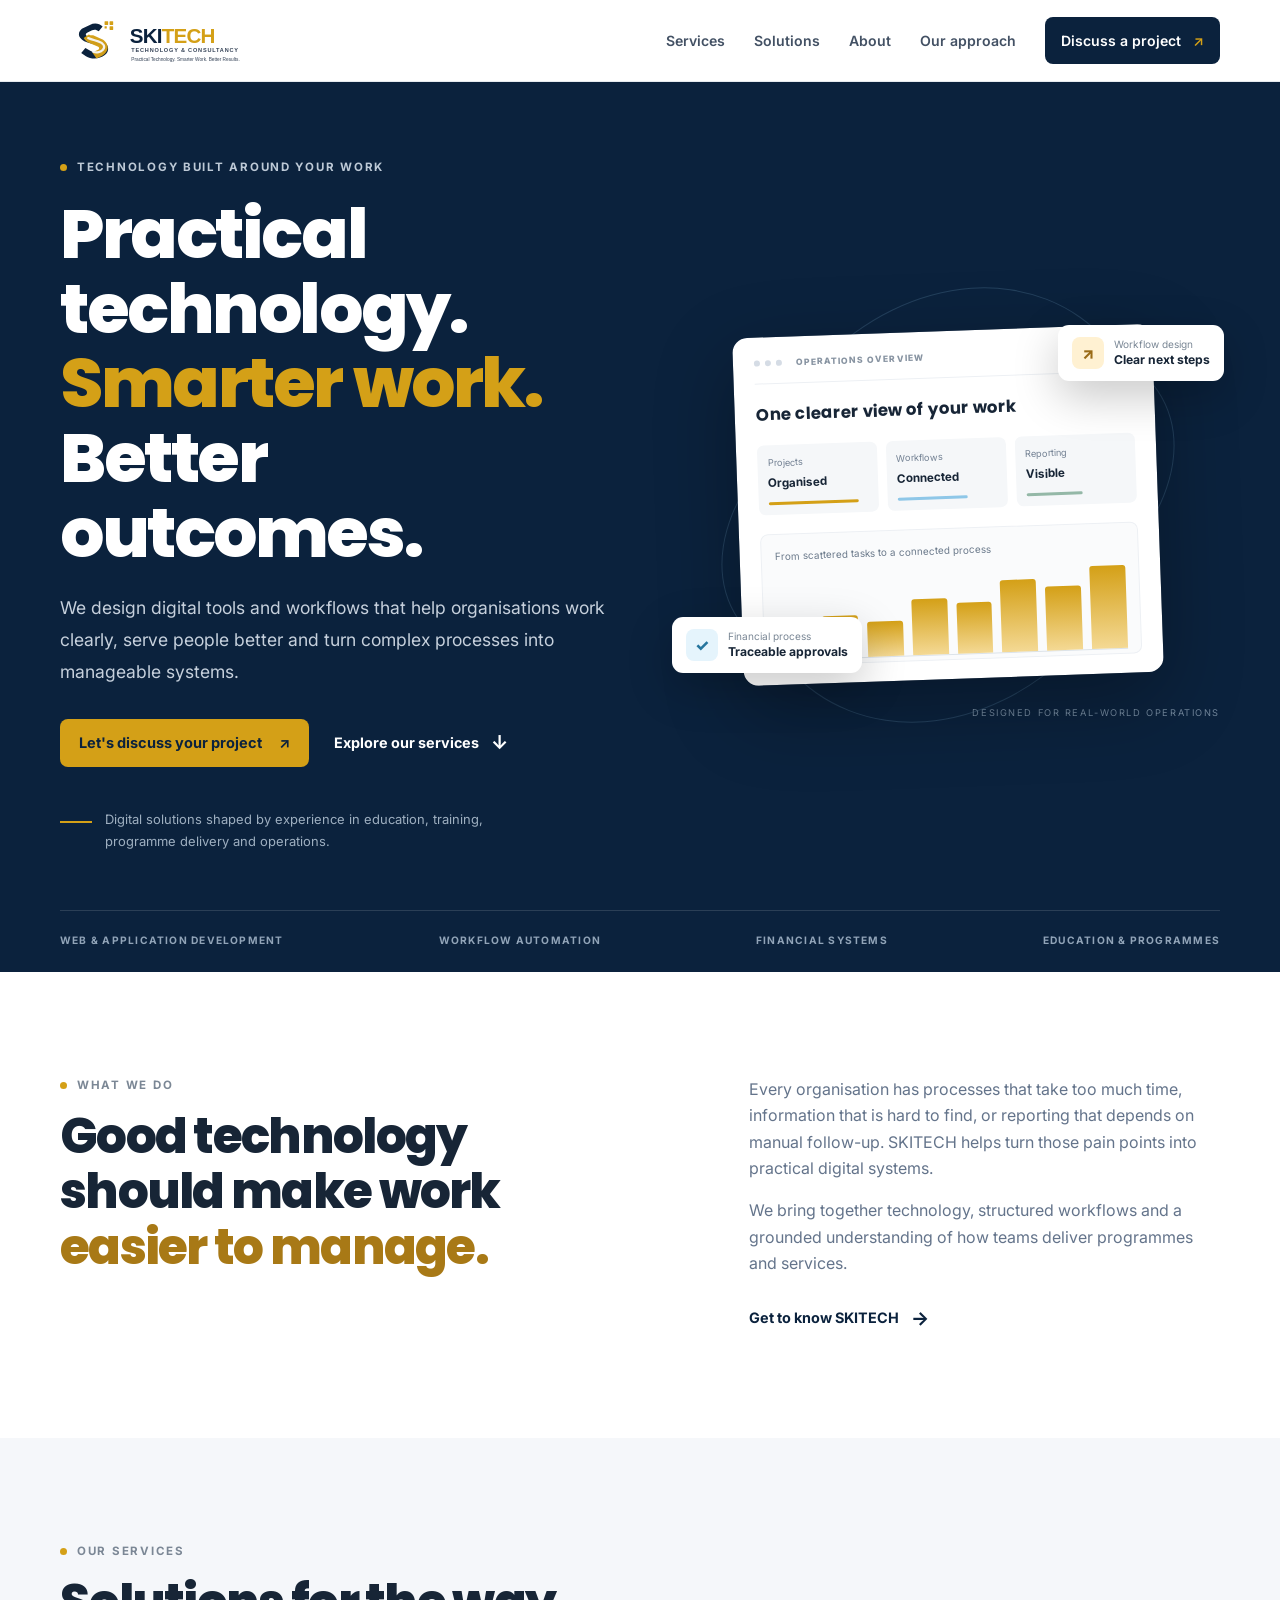
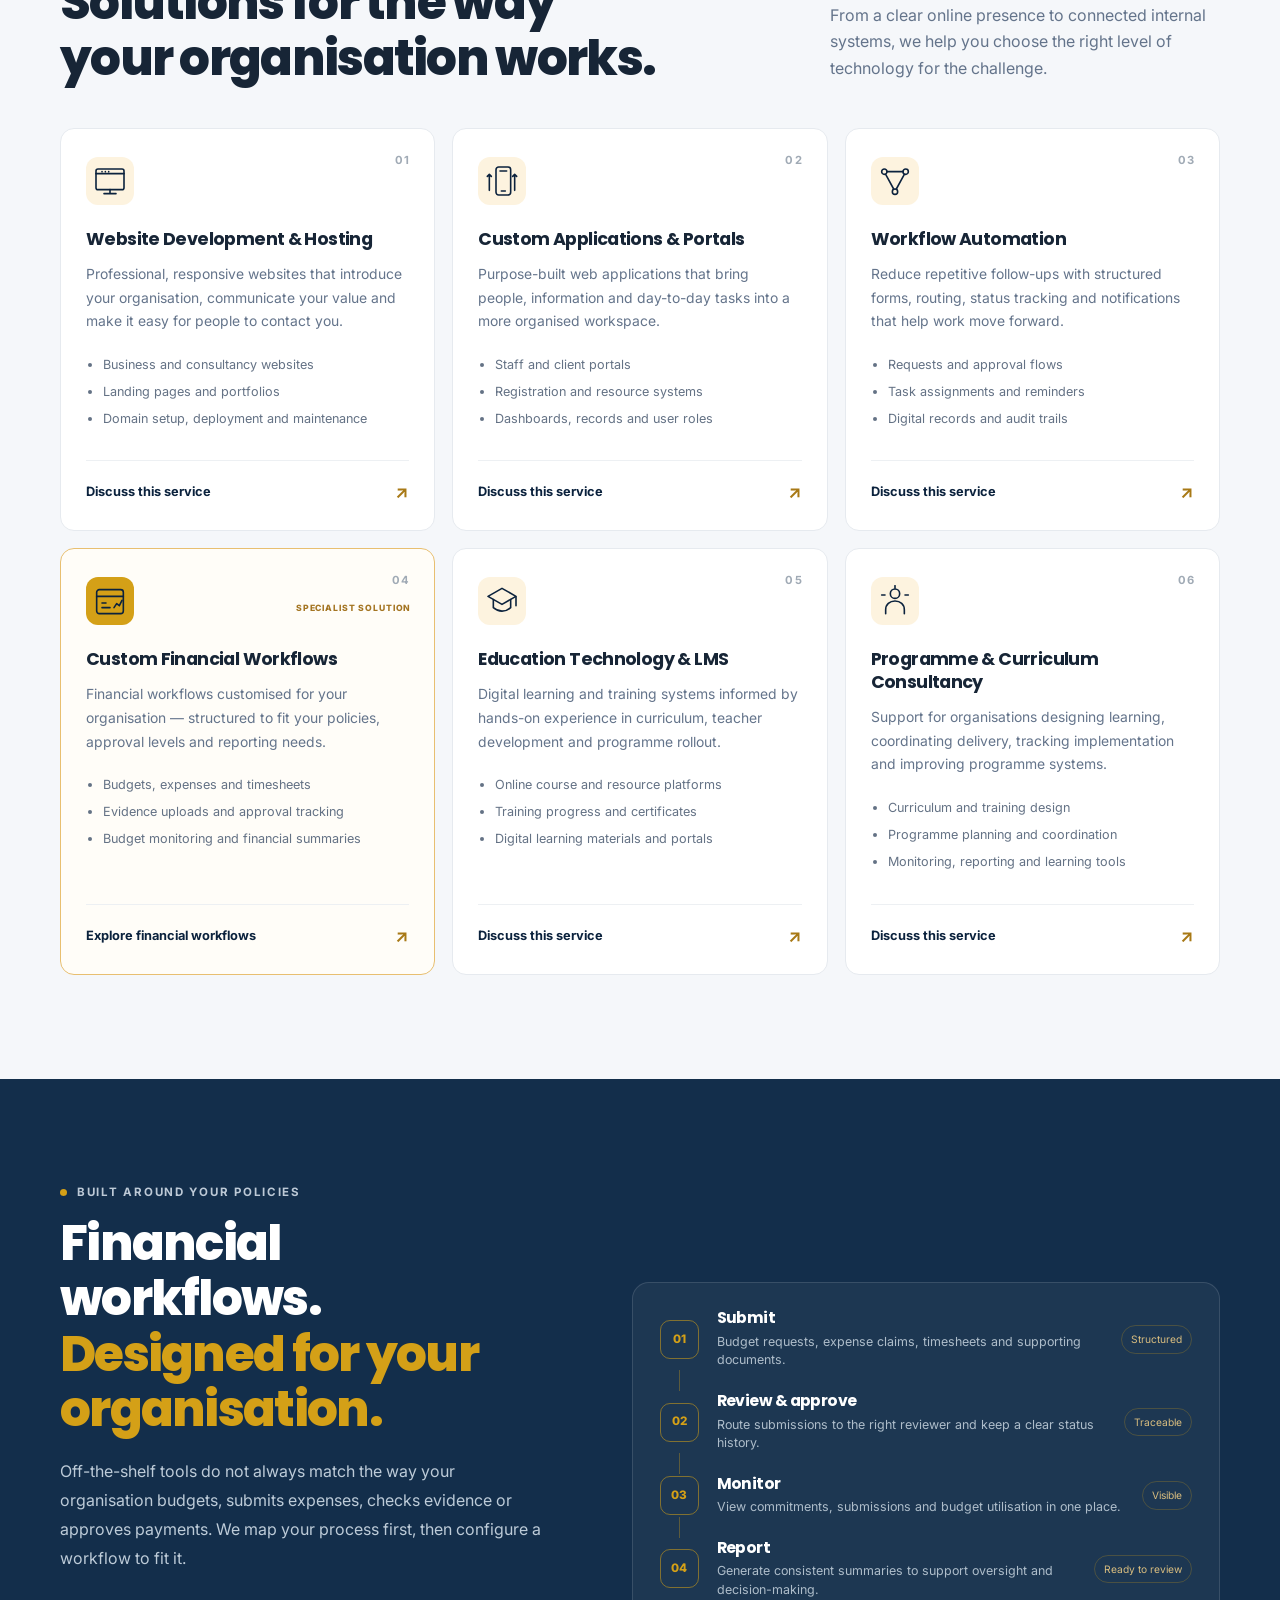
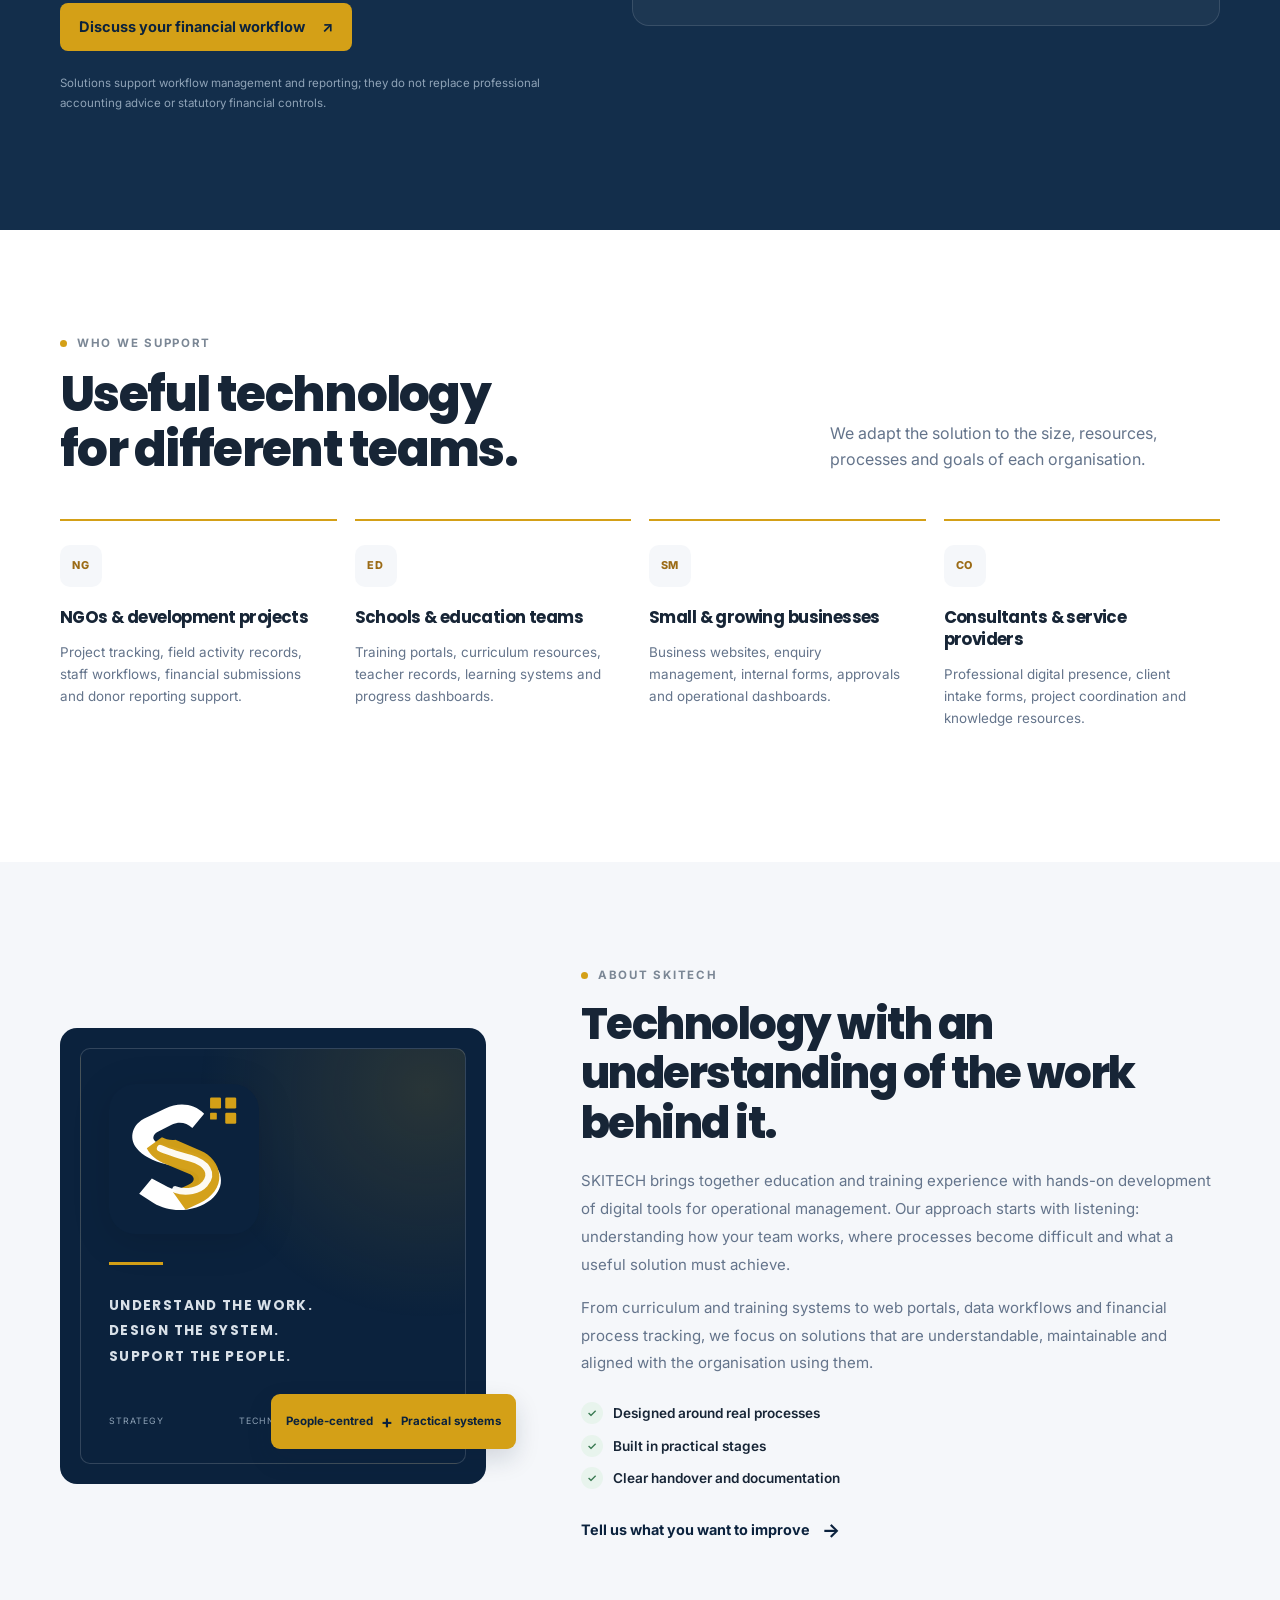
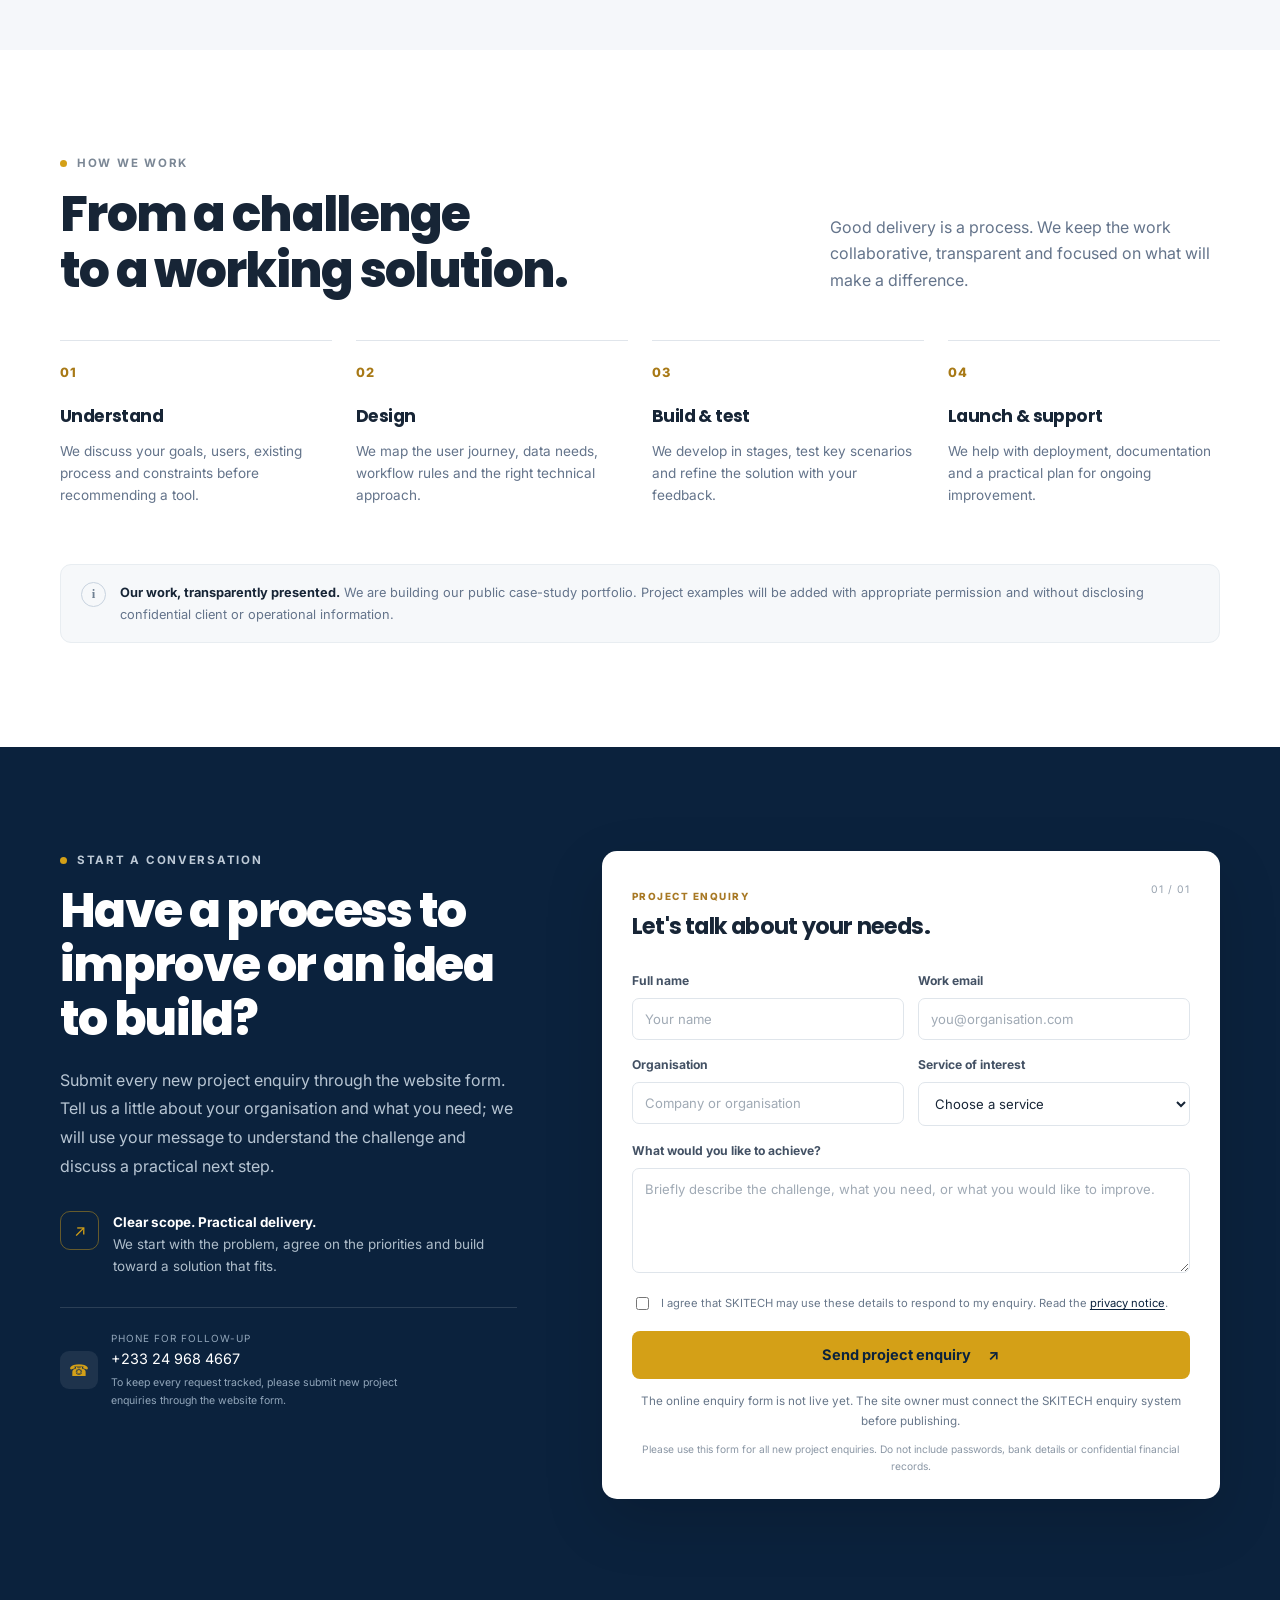
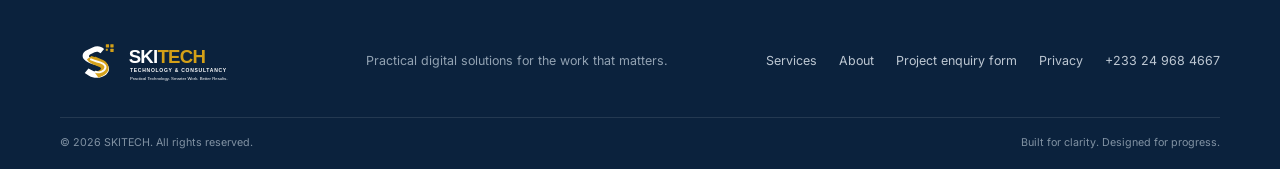
==== commit 99197e15: "Add files via upload" ====
--- a/index.html
+++ b/index.html
@@ -21,7 +21,7 @@
   }</script>
   <meta name="description" content="SKITECH delivers practical digital solutions: websites, custom applications, workflow automation, financial workflows, education technology and programme systems.">
   <title>SKITECH | Practical Technology. Smarter Work.</title>
-  <link rel="icon" href="assets/favicon.svg" type="image/svg+xml">
+  <link rel="icon" href="logos/favicon.svg" type="image/svg+xml">
   <link rel="preconnect" href="https://fonts.googleapis.com">
   <link rel="preconnect" href="https://fonts.gstatic.com" crossorigin>
   <link href="https://fonts.googleapis.com/css2?family=Inter:wght@400;500;600;700;800&family=Poppins:wght@400;500;600;700;800&display=swap" rel="stylesheet">
@@ -31,7 +31,7 @@
   <a class="skip-link" href="#main">Skip to content</a>
   <header class="site-header" id="top">
     <div class="container nav-wrap">
-      <a class="brand" href="#top" aria-label="SKITECH home"><img class="brand-logo brand-logo-light" src="assets/brand/logos/skitech-logo-primary.svg" alt="SKITECH Technology and Consultancy"></a>
+      <a class="brand" href="#top" aria-label="SKITECH home"><img class="brand-logo brand-logo-light" src="logos/skitech-logo-primary.svg" alt="SKITECH Technology and Consultancy"></a>
       <button class="menu-toggle" aria-label="Open navigation" aria-expanded="false" aria-controls="main-nav"><span></span><span></span><span></span></button>
       <nav id="main-nav" class="main-nav" aria-label="Main navigation">
         <a href="#services">Services</a><a href="#solutions">Solutions</a><a href="#about">About</a><a href="#work">Our approach</a><a class="nav-cta" href="#contact">Discuss a project <span aria-hidden="true">↗</span></a>
@@ -66,12 +66,12 @@
     <section class="services-section section-pad section-soft" id="services">
       <div class="container"><div class="section-heading"><div><div class="eyebrow"><span class="eyebrow-dot"></span> OUR SERVICES</div><h2>Solutions for the way<br>your organisation works.</h2></div><p>From a clear online presence to connected internal systems, we help you choose the right level of technology for the challenge.</p></div>
         <div class="service-grid">
-          <article class="service-card"><div class="service-number">01</div><div class="service-icon"><img src="assets/brand/icons/web-development.svg" alt="" aria-hidden="true"></div><h3>Website Development &amp; Hosting</h3><p>Professional, responsive websites that introduce your organisation, communicate your value and make it easy for people to contact you.</p><ul><li>Business and consultancy websites</li><li>Landing pages and portfolios</li><li>Domain setup, deployment and maintenance</li></ul><a href="#contact" class="card-link" data-service="Website development and hosting">Discuss this service <span>↗</span></a></article>
-          <article class="service-card"><div class="service-number">02</div><div class="service-icon"><img src="assets/brand/icons/app-development.svg" alt="" aria-hidden="true"></div><h3>Custom Applications &amp; Portals</h3><p>Purpose-built web applications that bring people, information and day-to-day tasks into a more organised workspace.</p><ul><li>Staff and client portals</li><li>Registration and resource systems</li><li>Dashboards, records and user roles</li></ul><a href="#contact" class="card-link" data-service="Custom applications and portals">Discuss this service <span>↗</span></a></article>
-          <article class="service-card"><div class="service-number">03</div><div class="service-icon"><img src="assets/brand/icons/workflow.svg" alt="" aria-hidden="true"></div><h3>Workflow Automation</h3><p>Reduce repetitive follow-ups with structured forms, routing, status tracking and notifications that help work move forward.</p><ul><li>Requests and approval flows</li><li>Task assignments and reminders</li><li>Digital records and audit trails</li></ul><a href="#contact" class="card-link" data-service="Workflow automation">Discuss this service <span>↗</span></a></article>
-          <article class="service-card featured-card"><div class="service-number">04</div><div class="featured-tag">SPECIALIST SOLUTION</div><div class="service-icon"><img src="assets/brand/icons/finance.svg" alt="" aria-hidden="true"></div><h3>Custom Financial Workflows</h3><p>Financial workflows customised for your organisation — structured to fit your policies, approval levels and reporting needs.</p><ul><li>Budgets, expenses and timesheets</li><li>Evidence uploads and approval tracking</li><li>Budget monitoring and financial summaries</li></ul><a href="#financial" class="card-link">Explore financial workflows <span>↗</span></a></article>
-          <article class="service-card"><div class="service-number">05</div><div class="service-icon"><img src="assets/brand/icons/education.svg" alt="" aria-hidden="true"></div><h3>Education Technology &amp; LMS</h3><p>Digital learning and training systems informed by hands-on experience in curriculum, teacher development and programme rollout.</p><ul><li>Online course and resource platforms</li><li>Training progress and certificates</li><li>Digital learning materials and portals</li></ul><a href="#contact" class="card-link" data-service="Education technology and LMS">Discuss this service <span>↗</span></a></article>
-          <article class="service-card"><div class="service-number">06</div><div class="service-icon"><img src="assets/brand/icons/consulting.svg" alt="" aria-hidden="true"></div><h3>Programme &amp; Curriculum Consultancy</h3><p>Support for organisations designing learning, coordinating delivery, tracking implementation and improving programme systems.</p><ul><li>Curriculum and training design</li><li>Programme planning and coordination</li><li>Monitoring, reporting and learning tools</li></ul><a href="#contact" class="card-link" data-service="Programme and curriculum consultancy">Discuss this service <span>↗</span></a></article>
+          <article class="service-card"><div class="service-number">01</div><div class="service-icon"><img src="assets/icons/web-development.svg" alt="" aria-hidden="true"></div><h3>Website Development &amp; Hosting</h3><p>Professional, responsive websites that introduce your organisation, communicate your value and make it easy for people to contact you.</p><ul><li>Business and consultancy websites</li><li>Landing pages and portfolios</li><li>Domain setup, deployment and maintenance</li></ul><a href="#contact" class="card-link" data-service="Website development and hosting">Discuss this service <span>↗</span></a></article>
+          <article class="service-card"><div class="service-number">02</div><div class="service-icon"><img src="assets/icons/app-development.svg" alt="" aria-hidden="true"></div><h3>Custom Applications &amp; Portals</h3><p>Purpose-built web applications that bring people, information and day-to-day tasks into a more organised workspace.</p><ul><li>Staff and client portals</li><li>Registration and resource systems</li><li>Dashboards, records and user roles</li></ul><a href="#contact" class="card-link" data-service="Custom applications and portals">Discuss this service <span>↗</span></a></article>
+          <article class="service-card"><div class="service-number">03</div><div class="service-icon"><img src="assets/icons/workflow.svg" alt="" aria-hidden="true"></div><h3>Workflow Automation</h3><p>Reduce repetitive follow-ups with structured forms, routing, status tracking and notifications that help work move forward.</p><ul><li>Requests and approval flows</li><li>Task assignments and reminders</li><li>Digital records and audit trails</li></ul><a href="#contact" class="card-link" data-service="Workflow automation">Discuss this service <span>↗</span></a></article>
+          <article class="service-card featured-card"><div class="service-number">04</div><div class="featured-tag">SPECIALIST SOLUTION</div><div class="service-icon"><img src="assets/icons/finance.svg" alt="" aria-hidden="true"></div><h3>Custom Financial Workflows</h3><p>Financial workflows customised for your organisation — structured to fit your policies, approval levels and reporting needs.</p><ul><li>Budgets, expenses and timesheets</li><li>Evidence uploads and approval tracking</li><li>Budget monitoring and financial summaries</li></ul><a href="#financial" class="card-link">Explore financial workflows <span>↗</span></a></article>
+          <article class="service-card"><div class="service-number">05</div><div class="service-icon"><img src="assets/icons/education.svg" alt="" aria-hidden="true"></div><h3>Education Technology &amp; LMS</h3><p>Digital learning and training systems informed by hands-on experience in curriculum, teacher development and programme rollout.</p><ul><li>Online course and resource platforms</li><li>Training progress and certificates</li><li>Digital learning materials and portals</li></ul><a href="#contact" class="card-link" data-service="Education technology and LMS">Discuss this service <span>↗</span></a></article>
+          <article class="service-card"><div class="service-number">06</div><div class="service-icon"><img src="assets/icons/consulting.svg" alt="" aria-hidden="true"></div><h3>Programme &amp; Curriculum Consultancy</h3><p>Support for organisations designing learning, coordinating delivery, tracking implementation and improving programme systems.</p><ul><li>Curriculum and training design</li><li>Programme planning and coordination</li><li>Monitoring, reporting and learning tools</li></ul><a href="#contact" class="card-link" data-service="Programme and curriculum consultancy">Discuss this service <span>↗</span></a></article>
         </div>
       </div>
     </section>
@@ -84,7 +84,7 @@
 
     <section class="solutions-section section-pad" id="solutions"><div class="container"><div class="section-heading"><div><div class="eyebrow"><span class="eyebrow-dot"></span> WHO WE SUPPORT</div><h2>Useful technology<br>for different teams.</h2></div><p>We adapt the solution to the size, resources, processes and goals of each organisation.</p></div><div class="audience-grid"><article><span class="audience-symbol">NG</span><h3>NGOs &amp; development projects</h3><p>Project tracking, field activity records, staff workflows, financial submissions and donor reporting support.</p></article><article><span class="audience-symbol">ED</span><h3>Schools &amp; education teams</h3><p>Training portals, curriculum resources, teacher records, learning systems and progress dashboards.</p></article><article><span class="audience-symbol">SM</span><h3>Small &amp; growing businesses</h3><p>Business websites, enquiry management, internal forms, approvals and operational dashboards.</p></article><article><span class="audience-symbol">CO</span><h3>Consultants &amp; service providers</h3><p>Professional digital presence, client intake forms, project coordination and knowledge resources.</p></article></div></div></section>
 
-    <section class="about-section section-pad section-soft" id="about"><div class="container about-grid"><div class="about-art"><div class="about-art-inner"><img class="about-logo-symbol" src="assets/brand/logos/skitech-icon.svg" alt="SKITECH brand symbol"><div class="about-art-rule"></div><p>UNDERSTAND THE WORK.<br>DESIGN THE SYSTEM.<br>SUPPORT THE PEOPLE.</p><div class="about-art-bottom"><span>STRATEGY</span><span>TECHNOLOGY</span><span>DELIVERY</span></div></div><div class="about-badge"><span>People-centred</span><b>+</b><span>Practical systems</span></div></div><div class="about-copy"><div class="eyebrow"><span class="eyebrow-dot"></span> ABOUT SKITECH</div><h2>Technology with an understanding of the work behind it.</h2><p>SKITECH brings together education and training experience with hands-on development of digital tools for operational management. Our approach starts with listening: understanding how your team works, where processes become difficult and what a useful solution must achieve.</p><p>From curriculum and training systems to web portals, data workflows and financial process tracking, we focus on solutions that are understandable, maintainable and aligned with the organisation using them.</p><div class="experience-points"><div><span class="checkmark">✓</span> Designed around real processes</div><div><span class="checkmark">✓</span> Built in practical stages</div><div><span class="checkmark">✓</span> Clear handover and documentation</div></div><a class="text-link" href="#contact">Tell us what you want to improve <span>→</span></a></div></div></section>
+    <section class="about-section section-pad section-soft" id="about"><div class="container about-grid"><div class="about-art"><div class="about-art-inner"><img class="about-logo-symbol" src="logos/skitech-icon.svg" alt="SKITECH brand symbol"><div class="about-art-rule"></div><p>UNDERSTAND THE WORK.<br>DESIGN THE SYSTEM.<br>SUPPORT THE PEOPLE.</p><div class="about-art-bottom"><span>STRATEGY</span><span>TECHNOLOGY</span><span>DELIVERY</span></div></div><div class="about-badge"><span>People-centred</span><b>+</b><span>Practical systems</span></div></div><div class="about-copy"><div class="eyebrow"><span class="eyebrow-dot"></span> ABOUT SKITECH</div><h2>Technology with an understanding of the work behind it.</h2><p>SKITECH brings together education and training experience with hands-on development of digital tools for operational management. Our approach starts with listening: understanding how your team works, where processes become difficult and what a useful solution must achieve.</p><p>From curriculum and training systems to web portals, data workflows and financial process tracking, we focus on solutions that are understandable, maintainable and aligned with the organisation using them.</p><div class="experience-points"><div><span class="checkmark">✓</span> Designed around real processes</div><div><span class="checkmark">✓</span> Built in practical stages</div><div><span class="checkmark">✓</span> Clear handover and documentation</div></div><a class="text-link" href="#contact">Tell us what you want to improve <span>→</span></a></div></div></section>
 
     <section class="approach-section section-pad" id="work"><div class="container"><div class="section-heading"><div><div class="eyebrow"><span class="eyebrow-dot"></span> HOW WE WORK</div><h2>From a challenge<br>to a working solution.</h2></div><p>Good delivery is a process. We keep the work collaborative, transparent and focused on what will make a difference.</p></div><div class="approach-grid"><article><span>01</span><h3>Understand</h3><p>We discuss your goals, users, existing process and constraints before recommending a tool.</p></article><article><span>02</span><h3>Design</h3><p>We map the user journey, data needs, workflow rules and the right technical approach.</p></article><article><span>03</span><h3>Build &amp; test</h3><p>We develop in stages, test key scenarios and refine the solution with your feedback.</p></article><article><span>04</span><h3>Launch &amp; support</h3><p>We help with deployment, documentation and a practical plan for ongoing improvement.</p></article></div><div class="portfolio-note"><div class="portfolio-note-icon">i</div><p><strong>Our work, transparently presented.</strong> We are building our public case-study portfolio. Project examples will be added with appropriate permission and without disclosing confidential client or operational information.</p></div></div></section>
 
@@ -92,7 +92,7 @@
       <form class="contact-form" id="enquiry-form"><div class="form-top"><div><span class="form-kicker">PROJECT ENQUIRY</span><h3>Let's talk about your needs.</h3></div><span class="form-step">01 / 01</span></div><div class="form-row"><label>Full name<input name="name" autocomplete="name" required maxlength="120" placeholder="Your name"></label><label>Work email<input name="email" type="email" autocomplete="email" required maxlength="200" placeholder="you@organisation.com"></label></div><div class="form-row"><label>Organisation<input name="organisation" autocomplete="organization" maxlength="160" placeholder="Company or organisation"></label><label>Service of interest<select name="service" required><option value="">Choose a service</option><option>Website development and hosting</option><option>Custom applications and portals</option><option>Workflow automation</option><option>Custom financial workflow solution</option><option>Education technology and LMS</option><option>Programme and curriculum consultancy</option><option>Other / not sure yet</option></select></label></div><label>What would you like to achieve?<textarea name="message" required minlength="10" maxlength="4000" rows="4" placeholder="Briefly describe the challenge, what you need, or what you would like to improve."></textarea></label><label class="consent-row"><input type="checkbox" name="consent" required><span>I agree that SKITECH may use these details to respond to my enquiry. Read the <a href="privacy.html" target="_blank" rel="noopener">privacy notice</a>.</span></label><input class="hp-field" type="text" name="website" tabindex="-1" autocomplete="off" aria-hidden="true"><button class="button button-gold submit-button" type="submit">Send project enquiry <span aria-hidden="true">↗</span></button><p class="form-status" id="form-status" role="status" aria-live="polite">The form must be connected to the SKITECH enquiry system before launch.</p><p class="form-privacy">Please use this form for all new project enquiries. Do not include passwords, bank details or confidential financial records.</p></form>
     </div></section>
   </main>
-  <footer class="site-footer"><div class="container footer-main"><a class="brand footer-brand" href="#top" aria-label="SKITECH home"><img class="brand-logo brand-logo-dark" src="assets/brand/logos/skitech-logo-dark-background.svg" alt="SKITECH Technology and Consultancy"></a><p>Practical digital solutions for the work that matters.</p><div class="footer-links"><a href="#services">Services</a><a href="#about">About</a><a href="#contact">Project enquiry form</a><a href="privacy.html">Privacy</a><a href="tel:+233249684667">+233 24 968 4667</a></div></div><div class="container footer-bottom"><span>© <span id="year"></span> SKITECH. All rights reserved.</span><span>Built for clarity. Designed for progress.</span></div></footer>
+  <footer class="site-footer"><div class="container footer-main"><a class="brand footer-brand" href="#top" aria-label="SKITECH home"><img class="brand-logo brand-logo-dark" src="logos/skitech-logo-dark-background.svg" alt="SKITECH Technology and Consultancy"></a><p>Practical digital solutions for the work that matters.</p><div class="footer-links"><a href="#services">Services</a><a href="#about">About</a><a href="#contact">Project enquiry form</a><a href="privacy.html">Privacy</a><a href="tel:+233249684667">+233 24 968 4667</a></div></div><div class="container footer-bottom"><span>© <span id="year"></span> SKITECH. All rights reserved.</span><span>Built for clarity. Designed for progress.</span></div></footer>
   <script src="script.js"></script>
 </body>
 </html>
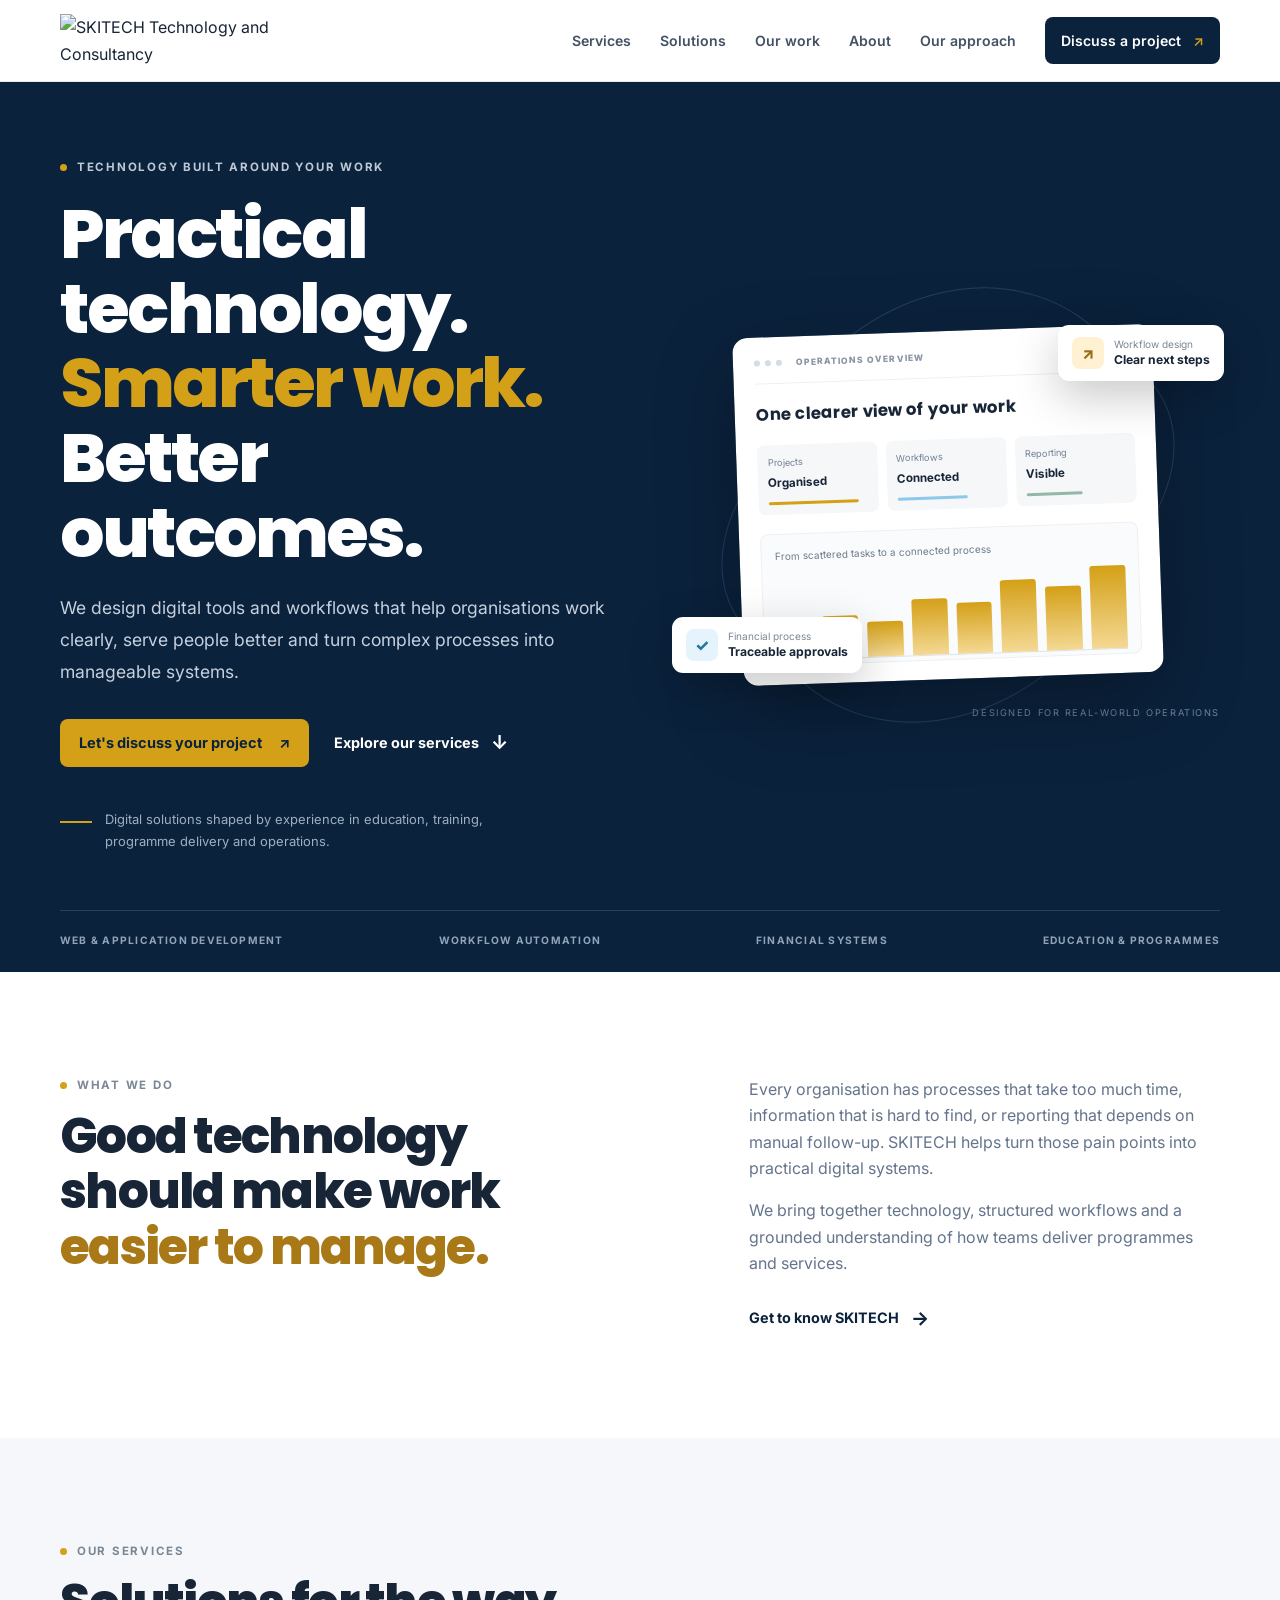
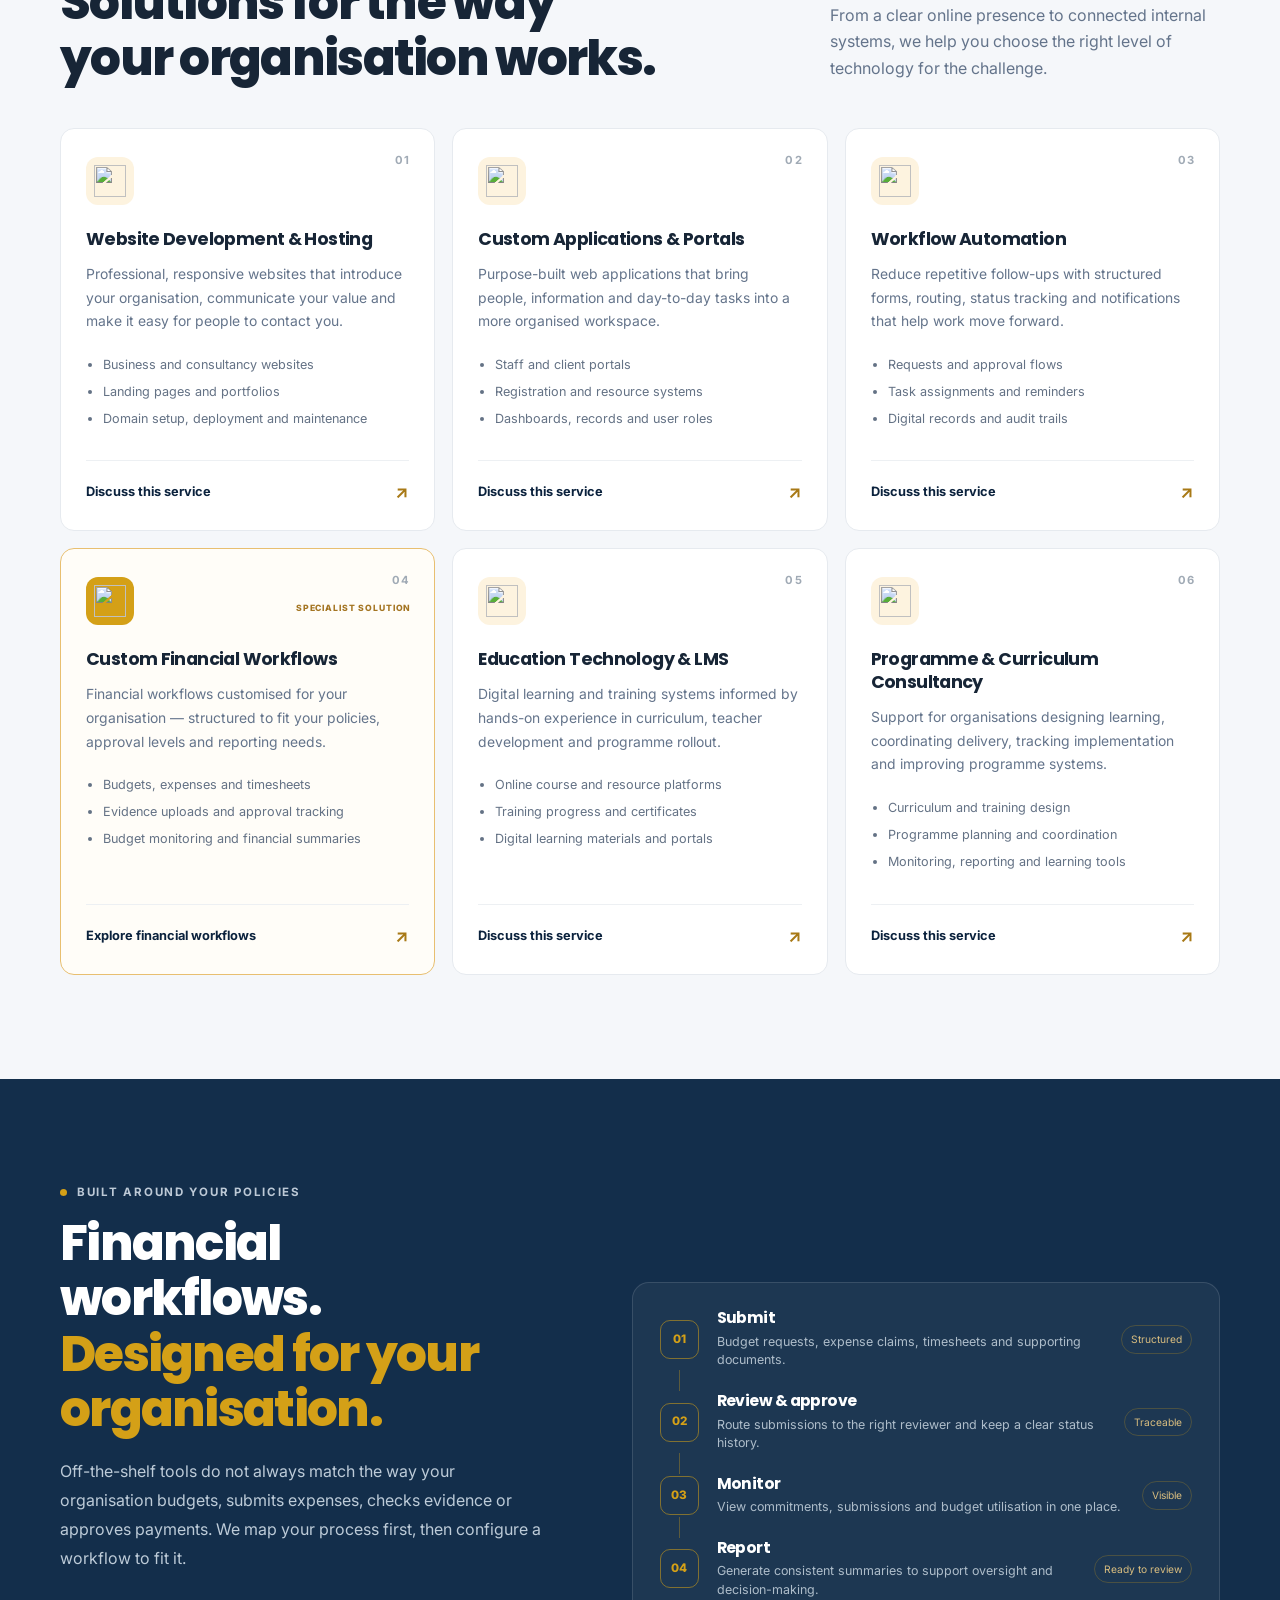
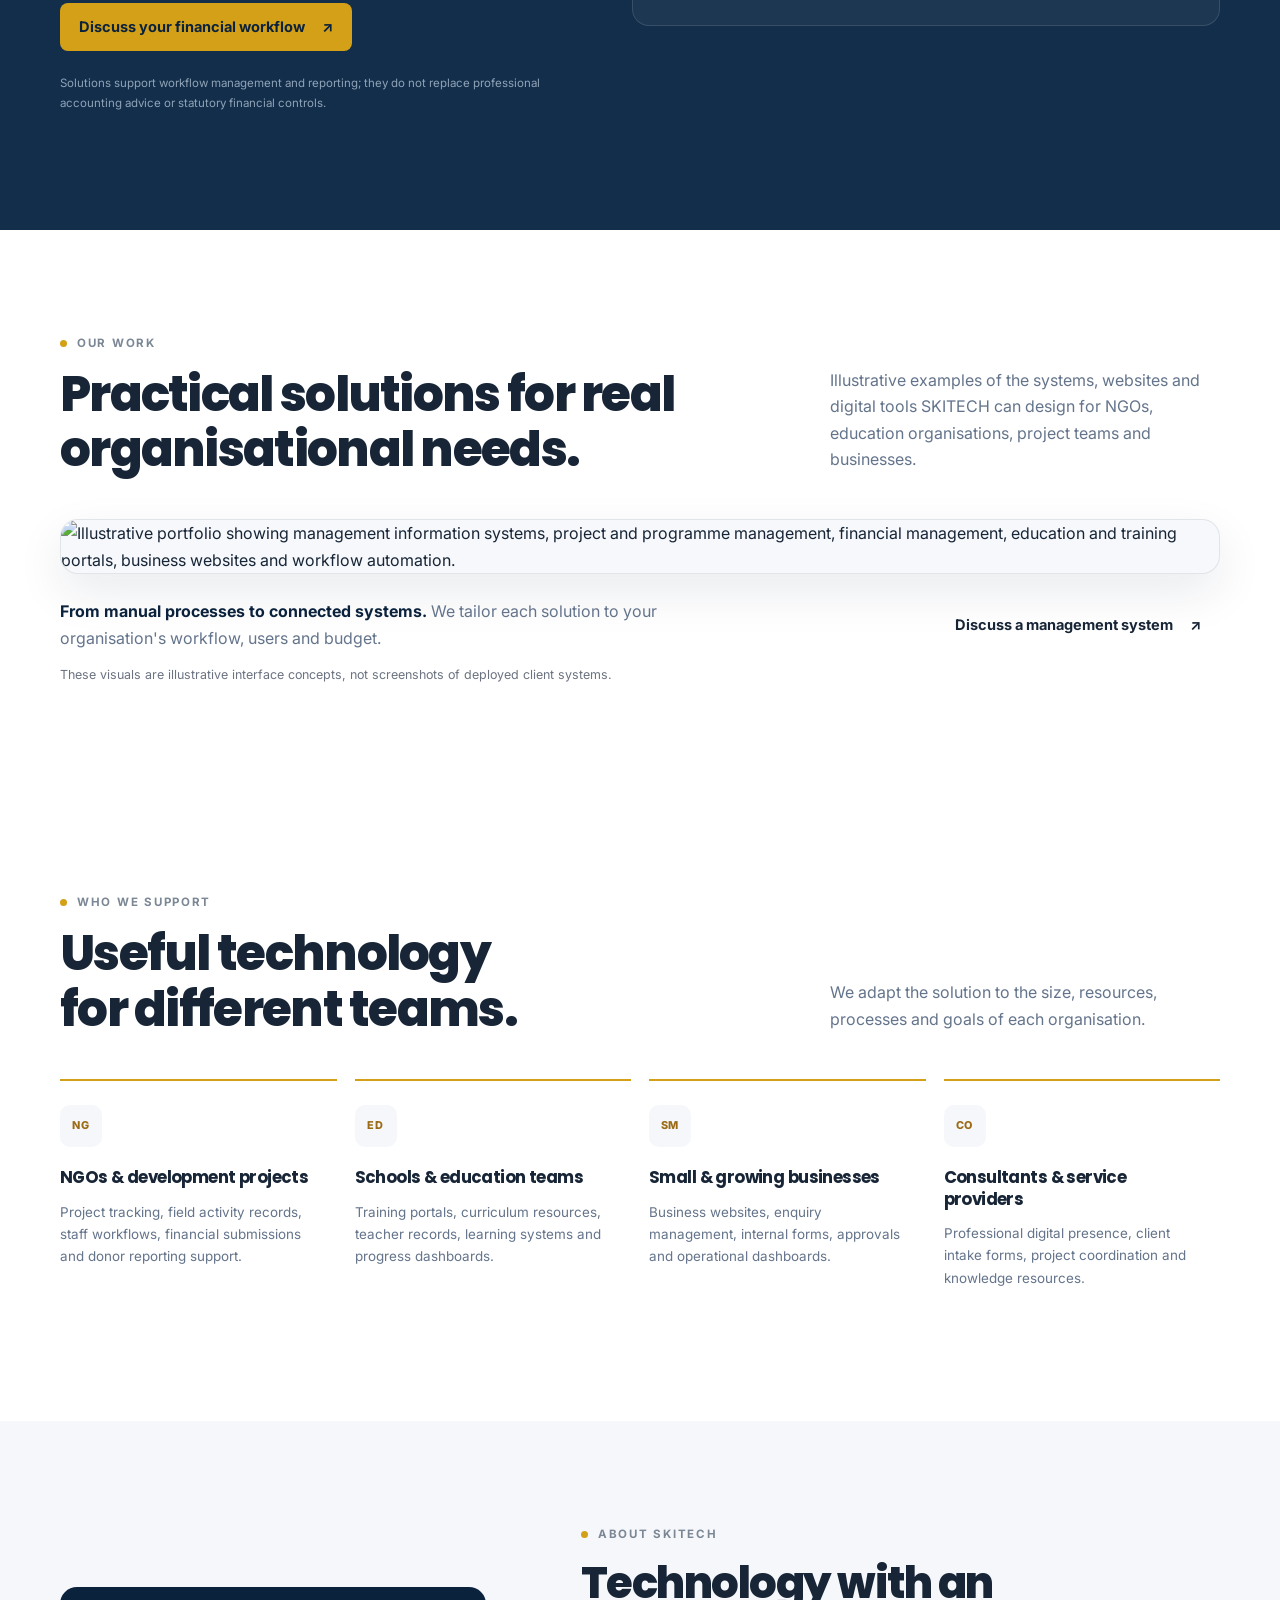
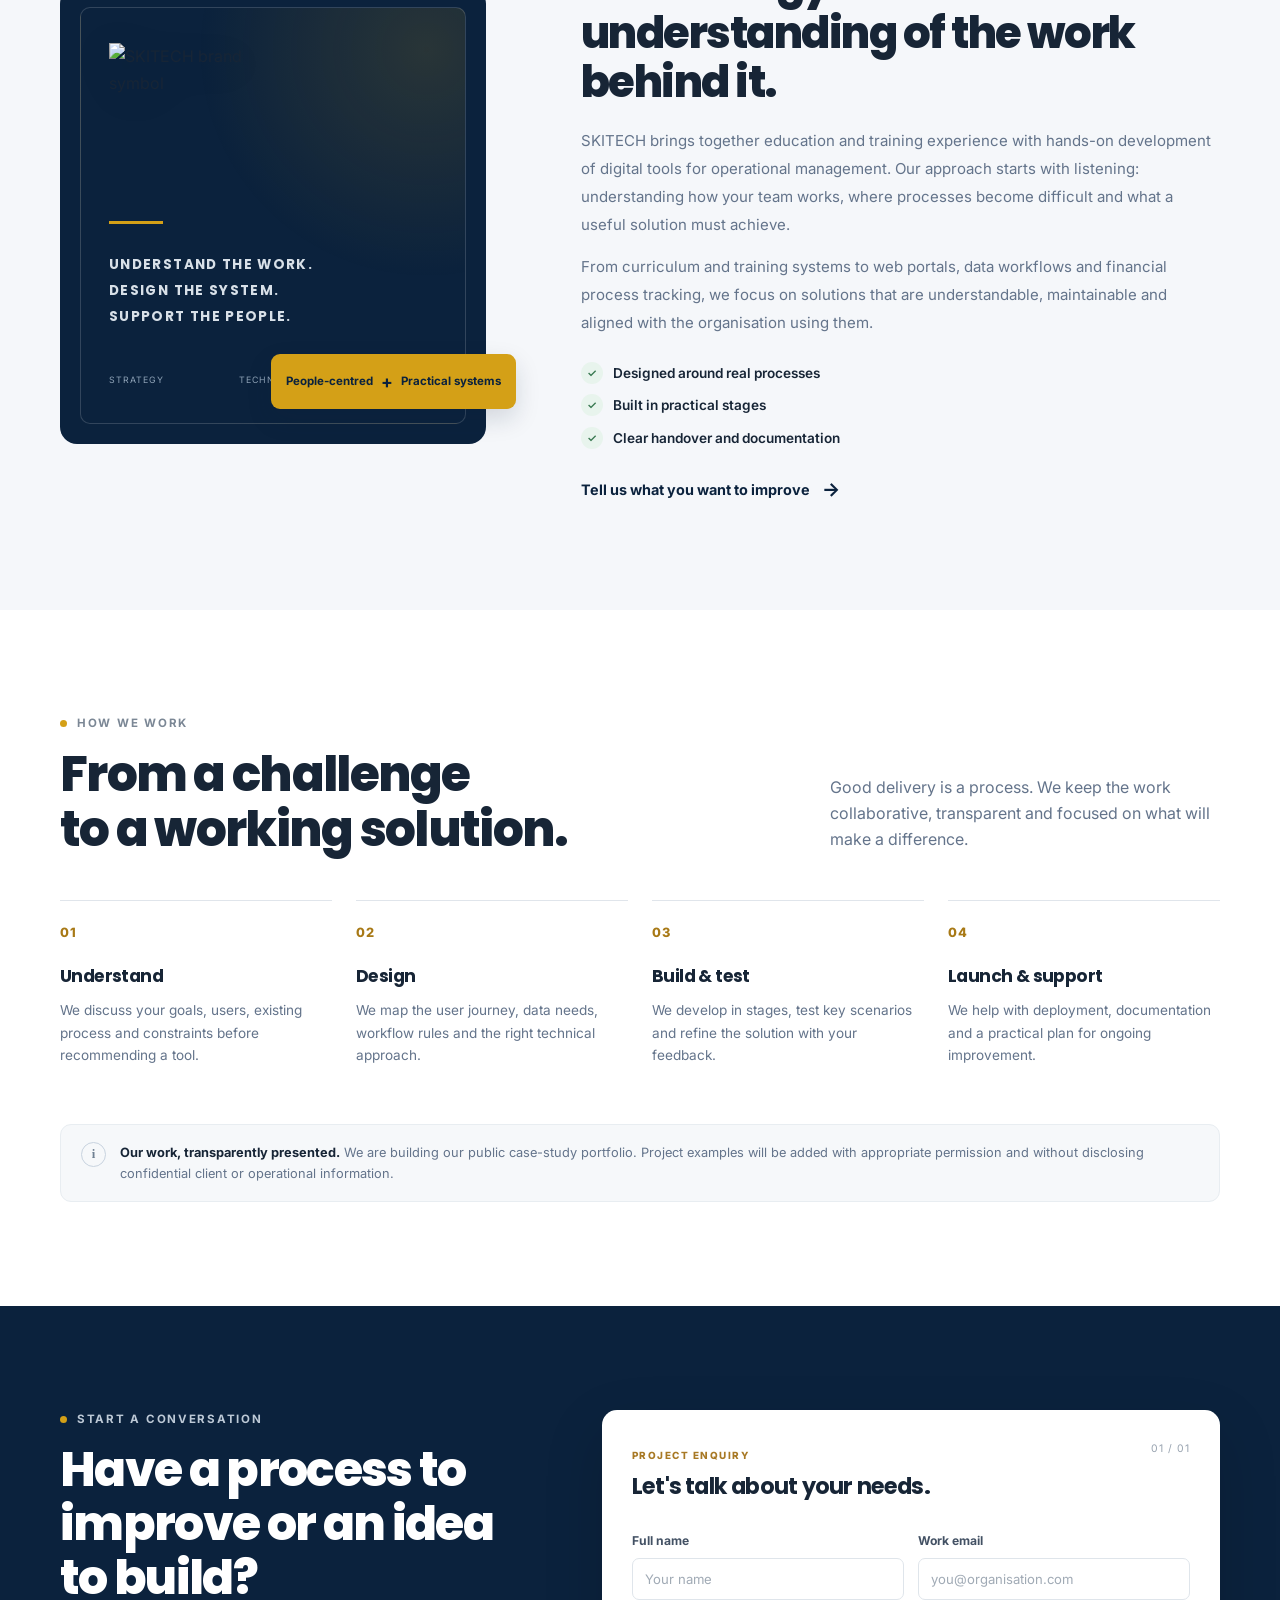
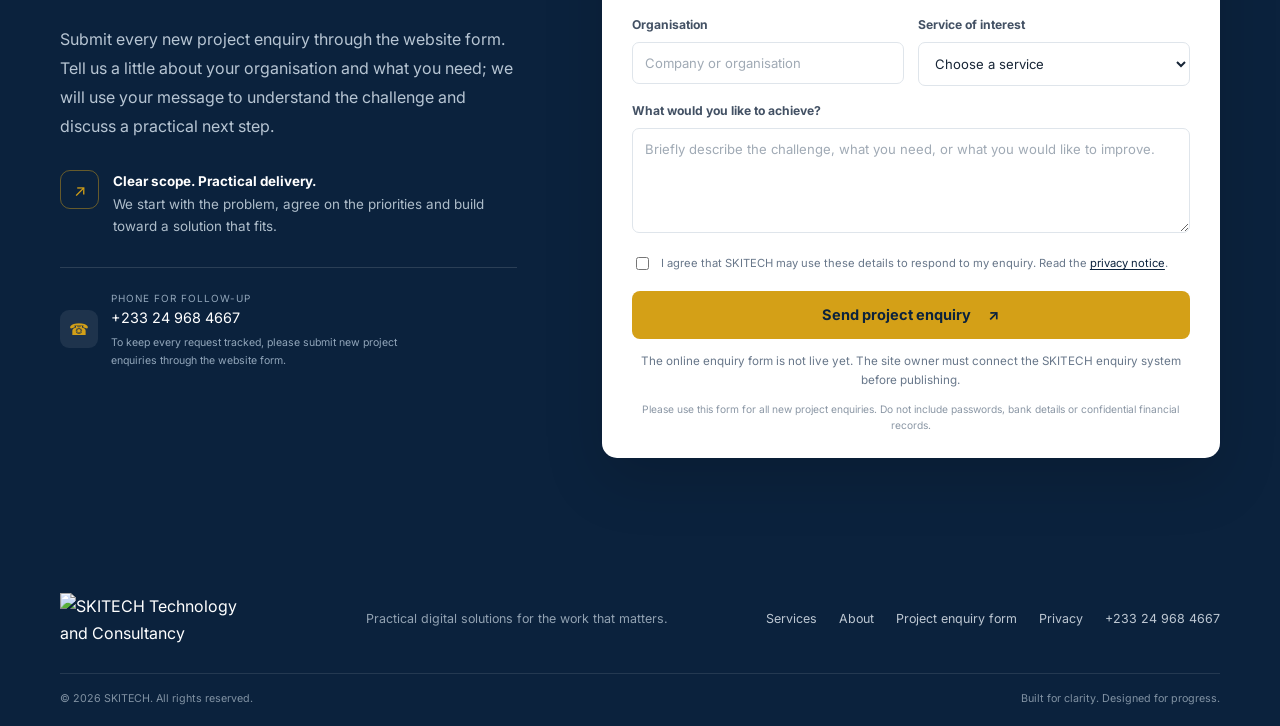
==== commit 0a69d9bc: "Add files via upload" ====
--- a/index.html
+++ b/index.html
@@ -21,7 +21,7 @@
   }</script>
   <meta name="description" content="SKITECH delivers practical digital solutions: websites, custom applications, workflow automation, financial workflows, education technology and programme systems.">
   <title>SKITECH | Practical Technology. Smarter Work.</title>
-  <link rel="icon" href="logos/favicon.svg" type="image/svg+xml">
+  <link rel="icon" href="assets/favicon.svg" type="image/svg+xml">
   <link rel="preconnect" href="https://fonts.googleapis.com">
   <link rel="preconnect" href="https://fonts.gstatic.com" crossorigin>
   <link href="https://fonts.googleapis.com/css2?family=Inter:wght@400;500;600;700;800&family=Poppins:wght@400;500;600;700;800&display=swap" rel="stylesheet">
@@ -31,10 +31,10 @@
   <a class="skip-link" href="#main">Skip to content</a>
   <header class="site-header" id="top">
     <div class="container nav-wrap">
-      <a class="brand" href="#top" aria-label="SKITECH home"><img class="brand-logo brand-logo-light" src="logos/skitech-logo-primary.svg" alt="SKITECH Technology and Consultancy"></a>
+      <a class="brand" href="#top" aria-label="SKITECH home"><img class="brand-logo brand-logo-light" src="assets/brand/logos/skitech-logo-primary.svg" alt="SKITECH Technology and Consultancy"></a>
       <button class="menu-toggle" aria-label="Open navigation" aria-expanded="false" aria-controls="main-nav"><span></span><span></span><span></span></button>
       <nav id="main-nav" class="main-nav" aria-label="Main navigation">
-        <a href="#services">Services</a><a href="#solutions">Solutions</a><a href="#about">About</a><a href="#work">Our approach</a><a class="nav-cta" href="#contact">Discuss a project <span aria-hidden="true">↗</span></a>
+        <a href="#services">Services</a><a href="#solutions">Solutions</a><a href="#portfolio">Our work</a><a href="#about">About</a><a href="#work">Our approach</a><a class="nav-cta" href="#contact">Discuss a project <span aria-hidden="true">↗</span></a>
       </nav>
     </div>
   </header>
@@ -66,12 +66,12 @@
     <section class="services-section section-pad section-soft" id="services">
       <div class="container"><div class="section-heading"><div><div class="eyebrow"><span class="eyebrow-dot"></span> OUR SERVICES</div><h2>Solutions for the way<br>your organisation works.</h2></div><p>From a clear online presence to connected internal systems, we help you choose the right level of technology for the challenge.</p></div>
         <div class="service-grid">
-          <article class="service-card"><div class="service-number">01</div><div class="service-icon"><img src="assets/icons/web-development.svg" alt="" aria-hidden="true"></div><h3>Website Development &amp; Hosting</h3><p>Professional, responsive websites that introduce your organisation, communicate your value and make it easy for people to contact you.</p><ul><li>Business and consultancy websites</li><li>Landing pages and portfolios</li><li>Domain setup, deployment and maintenance</li></ul><a href="#contact" class="card-link" data-service="Website development and hosting">Discuss this service <span>↗</span></a></article>
-          <article class="service-card"><div class="service-number">02</div><div class="service-icon"><img src="assets/icons/app-development.svg" alt="" aria-hidden="true"></div><h3>Custom Applications &amp; Portals</h3><p>Purpose-built web applications that bring people, information and day-to-day tasks into a more organised workspace.</p><ul><li>Staff and client portals</li><li>Registration and resource systems</li><li>Dashboards, records and user roles</li></ul><a href="#contact" class="card-link" data-service="Custom applications and portals">Discuss this service <span>↗</span></a></article>
-          <article class="service-card"><div class="service-number">03</div><div class="service-icon"><img src="assets/icons/workflow.svg" alt="" aria-hidden="true"></div><h3>Workflow Automation</h3><p>Reduce repetitive follow-ups with structured forms, routing, status tracking and notifications that help work move forward.</p><ul><li>Requests and approval flows</li><li>Task assignments and reminders</li><li>Digital records and audit trails</li></ul><a href="#contact" class="card-link" data-service="Workflow automation">Discuss this service <span>↗</span></a></article>
-          <article class="service-card featured-card"><div class="service-number">04</div><div class="featured-tag">SPECIALIST SOLUTION</div><div class="service-icon"><img src="assets/icons/finance.svg" alt="" aria-hidden="true"></div><h3>Custom Financial Workflows</h3><p>Financial workflows customised for your organisation — structured to fit your policies, approval levels and reporting needs.</p><ul><li>Budgets, expenses and timesheets</li><li>Evidence uploads and approval tracking</li><li>Budget monitoring and financial summaries</li></ul><a href="#financial" class="card-link">Explore financial workflows <span>↗</span></a></article>
-          <article class="service-card"><div class="service-number">05</div><div class="service-icon"><img src="assets/icons/education.svg" alt="" aria-hidden="true"></div><h3>Education Technology &amp; LMS</h3><p>Digital learning and training systems informed by hands-on experience in curriculum, teacher development and programme rollout.</p><ul><li>Online course and resource platforms</li><li>Training progress and certificates</li><li>Digital learning materials and portals</li></ul><a href="#contact" class="card-link" data-service="Education technology and LMS">Discuss this service <span>↗</span></a></article>
-          <article class="service-card"><div class="service-number">06</div><div class="service-icon"><img src="assets/icons/consulting.svg" alt="" aria-hidden="true"></div><h3>Programme &amp; Curriculum Consultancy</h3><p>Support for organisations designing learning, coordinating delivery, tracking implementation and improving programme systems.</p><ul><li>Curriculum and training design</li><li>Programme planning and coordination</li><li>Monitoring, reporting and learning tools</li></ul><a href="#contact" class="card-link" data-service="Programme and curriculum consultancy">Discuss this service <span>↗</span></a></article>
+          <article class="service-card"><div class="service-number">01</div><div class="service-icon"><img src="assets/brand/icons/web-development.svg" alt="" aria-hidden="true"></div><h3>Website Development &amp; Hosting</h3><p>Professional, responsive websites that introduce your organisation, communicate your value and make it easy for people to contact you.</p><ul><li>Business and consultancy websites</li><li>Landing pages and portfolios</li><li>Domain setup, deployment and maintenance</li></ul><a href="#contact" class="card-link" data-service="Website development and hosting">Discuss this service <span>↗</span></a></article>
+          <article class="service-card"><div class="service-number">02</div><div class="service-icon"><img src="assets/brand/icons/app-development.svg" alt="" aria-hidden="true"></div><h3>Custom Applications &amp; Portals</h3><p>Purpose-built web applications that bring people, information and day-to-day tasks into a more organised workspace.</p><ul><li>Staff and client portals</li><li>Registration and resource systems</li><li>Dashboards, records and user roles</li></ul><a href="#contact" class="card-link" data-service="Custom applications and portals">Discuss this service <span>↗</span></a></article>
+          <article class="service-card"><div class="service-number">03</div><div class="service-icon"><img src="assets/brand/icons/workflow.svg" alt="" aria-hidden="true"></div><h3>Workflow Automation</h3><p>Reduce repetitive follow-ups with structured forms, routing, status tracking and notifications that help work move forward.</p><ul><li>Requests and approval flows</li><li>Task assignments and reminders</li><li>Digital records and audit trails</li></ul><a href="#contact" class="card-link" data-service="Workflow automation">Discuss this service <span>↗</span></a></article>
+          <article class="service-card featured-card"><div class="service-number">04</div><div class="featured-tag">SPECIALIST SOLUTION</div><div class="service-icon"><img src="assets/brand/icons/finance.svg" alt="" aria-hidden="true"></div><h3>Custom Financial Workflows</h3><p>Financial workflows customised for your organisation — structured to fit your policies, approval levels and reporting needs.</p><ul><li>Budgets, expenses and timesheets</li><li>Evidence uploads and approval tracking</li><li>Budget monitoring and financial summaries</li></ul><a href="#financial" class="card-link">Explore financial workflows <span>↗</span></a></article>
+          <article class="service-card"><div class="service-number">05</div><div class="service-icon"><img src="assets/brand/icons/education.svg" alt="" aria-hidden="true"></div><h3>Education Technology &amp; LMS</h3><p>Digital learning and training systems informed by hands-on experience in curriculum, teacher development and programme rollout.</p><ul><li>Online course and resource platforms</li><li>Training progress and certificates</li><li>Digital learning materials and portals</li></ul><a href="#contact" class="card-link" data-service="Education technology and LMS">Discuss this service <span>↗</span></a></article>
+          <article class="service-card"><div class="service-number">06</div><div class="service-icon"><img src="assets/brand/icons/consulting.svg" alt="" aria-hidden="true"></div><h3>Programme &amp; Curriculum Consultancy</h3><p>Support for organisations designing learning, coordinating delivery, tracking implementation and improving programme systems.</p><ul><li>Curriculum and training design</li><li>Programme planning and coordination</li><li>Monitoring, reporting and learning tools</li></ul><a href="#contact" class="card-link" data-service="Programme and curriculum consultancy">Discuss this service <span>↗</span></a></article>
         </div>
       </div>
     </section>
@@ -82,9 +82,23 @@
       </div>
     </section>
 
+
+    <section class="portfolio-section section-pad" id="portfolio">
+      <div class="container">
+        <div class="section-heading">
+          <div><div class="eyebrow"><span class="eyebrow-dot"></span> OUR WORK</div><h2>Practical solutions for real organisational needs.</h2></div>
+          <p>Illustrative examples of the systems, websites and digital tools SKITECH can design for NGOs, education organisations, project teams and businesses.</p>
+        </div>
+        <figure class="portfolio-visual">
+          <img src="assets/skitech-portfolio-illustration.png" alt="Illustrative portfolio showing management information systems, project and programme management, financial management, education and training portals, business websites and workflow automation." loading="lazy">
+        </figure>
+        <div class="portfolio-caption"><p><strong>From manual processes to connected systems.</strong> We tailor each solution to your organisation's workflow, users and budget.</p><a class="button button-primary" href="#contact">Discuss a management system <span aria-hidden="true">↗</span></a></div>
+        <p class="portfolio-disclaimer">These visuals are illustrative interface concepts, not screenshots of deployed client systems.</p>
+      </div>
+    </section>
     <section class="solutions-section section-pad" id="solutions"><div class="container"><div class="section-heading"><div><div class="eyebrow"><span class="eyebrow-dot"></span> WHO WE SUPPORT</div><h2>Useful technology<br>for different teams.</h2></div><p>We adapt the solution to the size, resources, processes and goals of each organisation.</p></div><div class="audience-grid"><article><span class="audience-symbol">NG</span><h3>NGOs &amp; development projects</h3><p>Project tracking, field activity records, staff workflows, financial submissions and donor reporting support.</p></article><article><span class="audience-symbol">ED</span><h3>Schools &amp; education teams</h3><p>Training portals, curriculum resources, teacher records, learning systems and progress dashboards.</p></article><article><span class="audience-symbol">SM</span><h3>Small &amp; growing businesses</h3><p>Business websites, enquiry management, internal forms, approvals and operational dashboards.</p></article><article><span class="audience-symbol">CO</span><h3>Consultants &amp; service providers</h3><p>Professional digital presence, client intake forms, project coordination and knowledge resources.</p></article></div></div></section>
 
-    <section class="about-section section-pad section-soft" id="about"><div class="container about-grid"><div class="about-art"><div class="about-art-inner"><img class="about-logo-symbol" src="logos/skitech-icon.svg" alt="SKITECH brand symbol"><div class="about-art-rule"></div><p>UNDERSTAND THE WORK.<br>DESIGN THE SYSTEM.<br>SUPPORT THE PEOPLE.</p><div class="about-art-bottom"><span>STRATEGY</span><span>TECHNOLOGY</span><span>DELIVERY</span></div></div><div class="about-badge"><span>People-centred</span><b>+</b><span>Practical systems</span></div></div><div class="about-copy"><div class="eyebrow"><span class="eyebrow-dot"></span> ABOUT SKITECH</div><h2>Technology with an understanding of the work behind it.</h2><p>SKITECH brings together education and training experience with hands-on development of digital tools for operational management. Our approach starts with listening: understanding how your team works, where processes become difficult and what a useful solution must achieve.</p><p>From curriculum and training systems to web portals, data workflows and financial process tracking, we focus on solutions that are understandable, maintainable and aligned with the organisation using them.</p><div class="experience-points"><div><span class="checkmark">✓</span> Designed around real processes</div><div><span class="checkmark">✓</span> Built in practical stages</div><div><span class="checkmark">✓</span> Clear handover and documentation</div></div><a class="text-link" href="#contact">Tell us what you want to improve <span>→</span></a></div></div></section>
+    <section class="about-section section-pad section-soft" id="about"><div class="container about-grid"><div class="about-art"><div class="about-art-inner"><img class="about-logo-symbol" src="assets/brand/logos/skitech-icon.svg" alt="SKITECH brand symbol"><div class="about-art-rule"></div><p>UNDERSTAND THE WORK.<br>DESIGN THE SYSTEM.<br>SUPPORT THE PEOPLE.</p><div class="about-art-bottom"><span>STRATEGY</span><span>TECHNOLOGY</span><span>DELIVERY</span></div></div><div class="about-badge"><span>People-centred</span><b>+</b><span>Practical systems</span></div></div><div class="about-copy"><div class="eyebrow"><span class="eyebrow-dot"></span> ABOUT SKITECH</div><h2>Technology with an understanding of the work behind it.</h2><p>SKITECH brings together education and training experience with hands-on development of digital tools for operational management. Our approach starts with listening: understanding how your team works, where processes become difficult and what a useful solution must achieve.</p><p>From curriculum and training systems to web portals, data workflows and financial process tracking, we focus on solutions that are understandable, maintainable and aligned with the organisation using them.</p><div class="experience-points"><div><span class="checkmark">✓</span> Designed around real processes</div><div><span class="checkmark">✓</span> Built in practical stages</div><div><span class="checkmark">✓</span> Clear handover and documentation</div></div><a class="text-link" href="#contact">Tell us what you want to improve <span>→</span></a></div></div></section>
 
     <section class="approach-section section-pad" id="work"><div class="container"><div class="section-heading"><div><div class="eyebrow"><span class="eyebrow-dot"></span> HOW WE WORK</div><h2>From a challenge<br>to a working solution.</h2></div><p>Good delivery is a process. We keep the work collaborative, transparent and focused on what will make a difference.</p></div><div class="approach-grid"><article><span>01</span><h3>Understand</h3><p>We discuss your goals, users, existing process and constraints before recommending a tool.</p></article><article><span>02</span><h3>Design</h3><p>We map the user journey, data needs, workflow rules and the right technical approach.</p></article><article><span>03</span><h3>Build &amp; test</h3><p>We develop in stages, test key scenarios and refine the solution with your feedback.</p></article><article><span>04</span><h3>Launch &amp; support</h3><p>We help with deployment, documentation and a practical plan for ongoing improvement.</p></article></div><div class="portfolio-note"><div class="portfolio-note-icon">i</div><p><strong>Our work, transparently presented.</strong> We are building our public case-study portfolio. Project examples will be added with appropriate permission and without disclosing confidential client or operational information.</p></div></div></section>
 
@@ -92,7 +106,7 @@
       <form class="contact-form" id="enquiry-form"><div class="form-top"><div><span class="form-kicker">PROJECT ENQUIRY</span><h3>Let's talk about your needs.</h3></div><span class="form-step">01 / 01</span></div><div class="form-row"><label>Full name<input name="name" autocomplete="name" required maxlength="120" placeholder="Your name"></label><label>Work email<input name="email" type="email" autocomplete="email" required maxlength="200" placeholder="you@organisation.com"></label></div><div class="form-row"><label>Organisation<input name="organisation" autocomplete="organization" maxlength="160" placeholder="Company or organisation"></label><label>Service of interest<select name="service" required><option value="">Choose a service</option><option>Website development and hosting</option><option>Custom applications and portals</option><option>Workflow automation</option><option>Custom financial workflow solution</option><option>Education technology and LMS</option><option>Programme and curriculum consultancy</option><option>Other / not sure yet</option></select></label></div><label>What would you like to achieve?<textarea name="message" required minlength="10" maxlength="4000" rows="4" placeholder="Briefly describe the challenge, what you need, or what you would like to improve."></textarea></label><label class="consent-row"><input type="checkbox" name="consent" required><span>I agree that SKITECH may use these details to respond to my enquiry. Read the <a href="privacy.html" target="_blank" rel="noopener">privacy notice</a>.</span></label><input class="hp-field" type="text" name="website" tabindex="-1" autocomplete="off" aria-hidden="true"><button class="button button-gold submit-button" type="submit">Send project enquiry <span aria-hidden="true">↗</span></button><p class="form-status" id="form-status" role="status" aria-live="polite">The form must be connected to the SKITECH enquiry system before launch.</p><p class="form-privacy">Please use this form for all new project enquiries. Do not include passwords, bank details or confidential financial records.</p></form>
     </div></section>
   </main>
-  <footer class="site-footer"><div class="container footer-main"><a class="brand footer-brand" href="#top" aria-label="SKITECH home"><img class="brand-logo brand-logo-dark" src="logos/skitech-logo-dark-background.svg" alt="SKITECH Technology and Consultancy"></a><p>Practical digital solutions for the work that matters.</p><div class="footer-links"><a href="#services">Services</a><a href="#about">About</a><a href="#contact">Project enquiry form</a><a href="privacy.html">Privacy</a><a href="tel:+233249684667">+233 24 968 4667</a></div></div><div class="container footer-bottom"><span>© <span id="year"></span> SKITECH. All rights reserved.</span><span>Built for clarity. Designed for progress.</span></div></footer>
+  <footer class="site-footer"><div class="container footer-main"><a class="brand footer-brand" href="#top" aria-label="SKITECH home"><img class="brand-logo brand-logo-dark" src="assets/brand/logos/skitech-logo-dark-background.svg" alt="SKITECH Technology and Consultancy"></a><p>Practical digital solutions for the work that matters.</p><div class="footer-links"><a href="#services">Services</a><a href="#about">About</a><a href="#contact">Project enquiry form</a><a href="privacy.html">Privacy</a><a href="tel:+233249684667">+233 24 968 4667</a></div></div><div class="container footer-bottom"><span>© <span id="year"></span> SKITECH. All rights reserved.</span><span>Built for clarity. Designed for progress.</span></div></footer>
   <script src="script.js"></script>
 </body>
 </html>
--- a/styles.css
+++ b/styles.css
@@ -15,3 +15,14 @@
 @media(max-width:760px){.brand-logo{width:186px;max-height:54px}.brand-logo-dark{width:184px}.about-logo-symbol{width:120px;height:120px}}
 
 .service-icon img{width:32px;height:32px;object-fit:contain;display:block}
+
+
+/* SKITECH portfolio illustration section */
+.portfolio-section{background:#fff}
+.portfolio-visual{margin:28px 0 0;border:1px solid rgba(11,34,61,.09);border-radius:18px;overflow:hidden;box-shadow:0 18px 48px rgba(11,34,61,.09);background:#f6f8fb}
+.portfolio-visual img{display:block;width:100%;height:auto}
+.portfolio-caption{display:flex;align-items:center;justify-content:space-between;gap:24px;margin-top:24px}
+.portfolio-caption p{max-width:650px;margin:0;color:var(--muted,#536477);line-height:1.7}
+.portfolio-caption strong{color:var(--navy,#0B223D)}
+.portfolio-disclaimer{margin:12px 0 0;font-size:.78rem;color:#6b7280}
+@media(max-width:700px){.portfolio-caption{align-items:flex-start;flex-direction:column}.portfolio-caption .button{width:100%;justify-content:center}.portfolio-visual{border-radius:12px}}
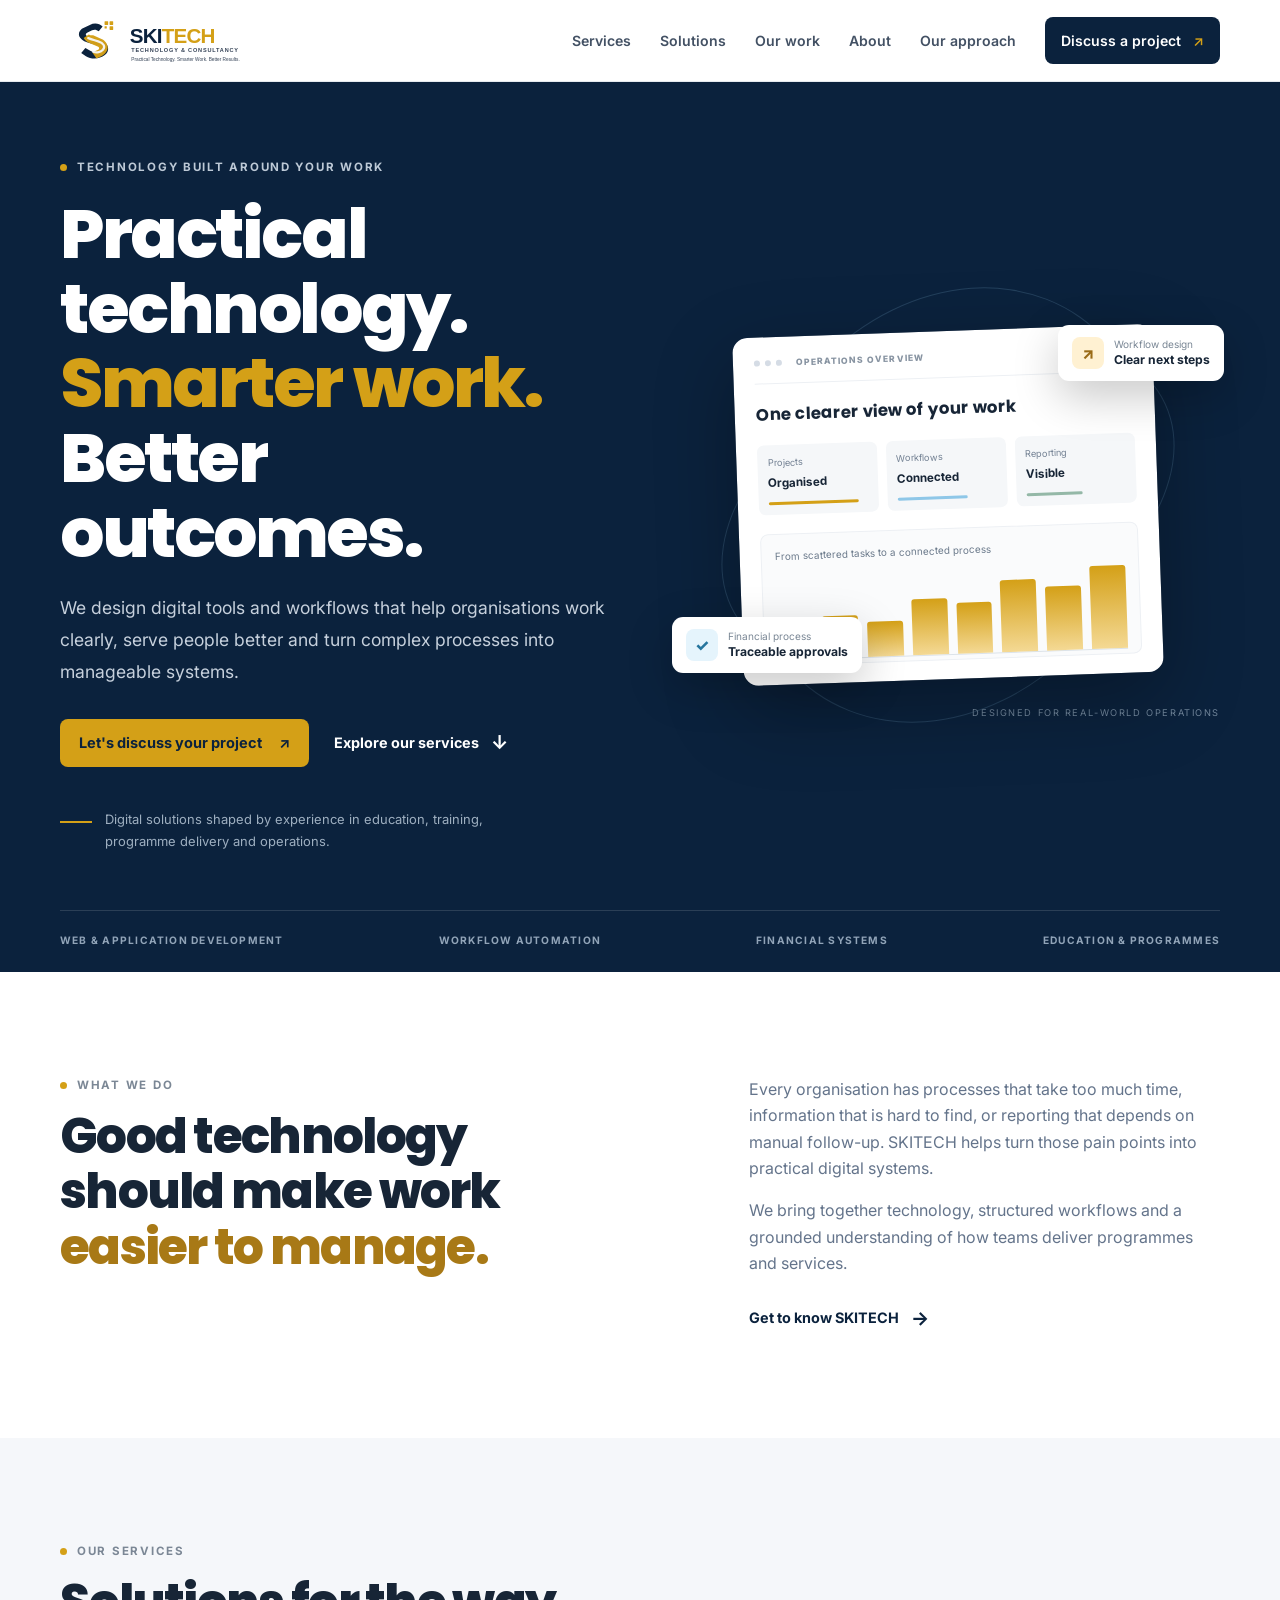
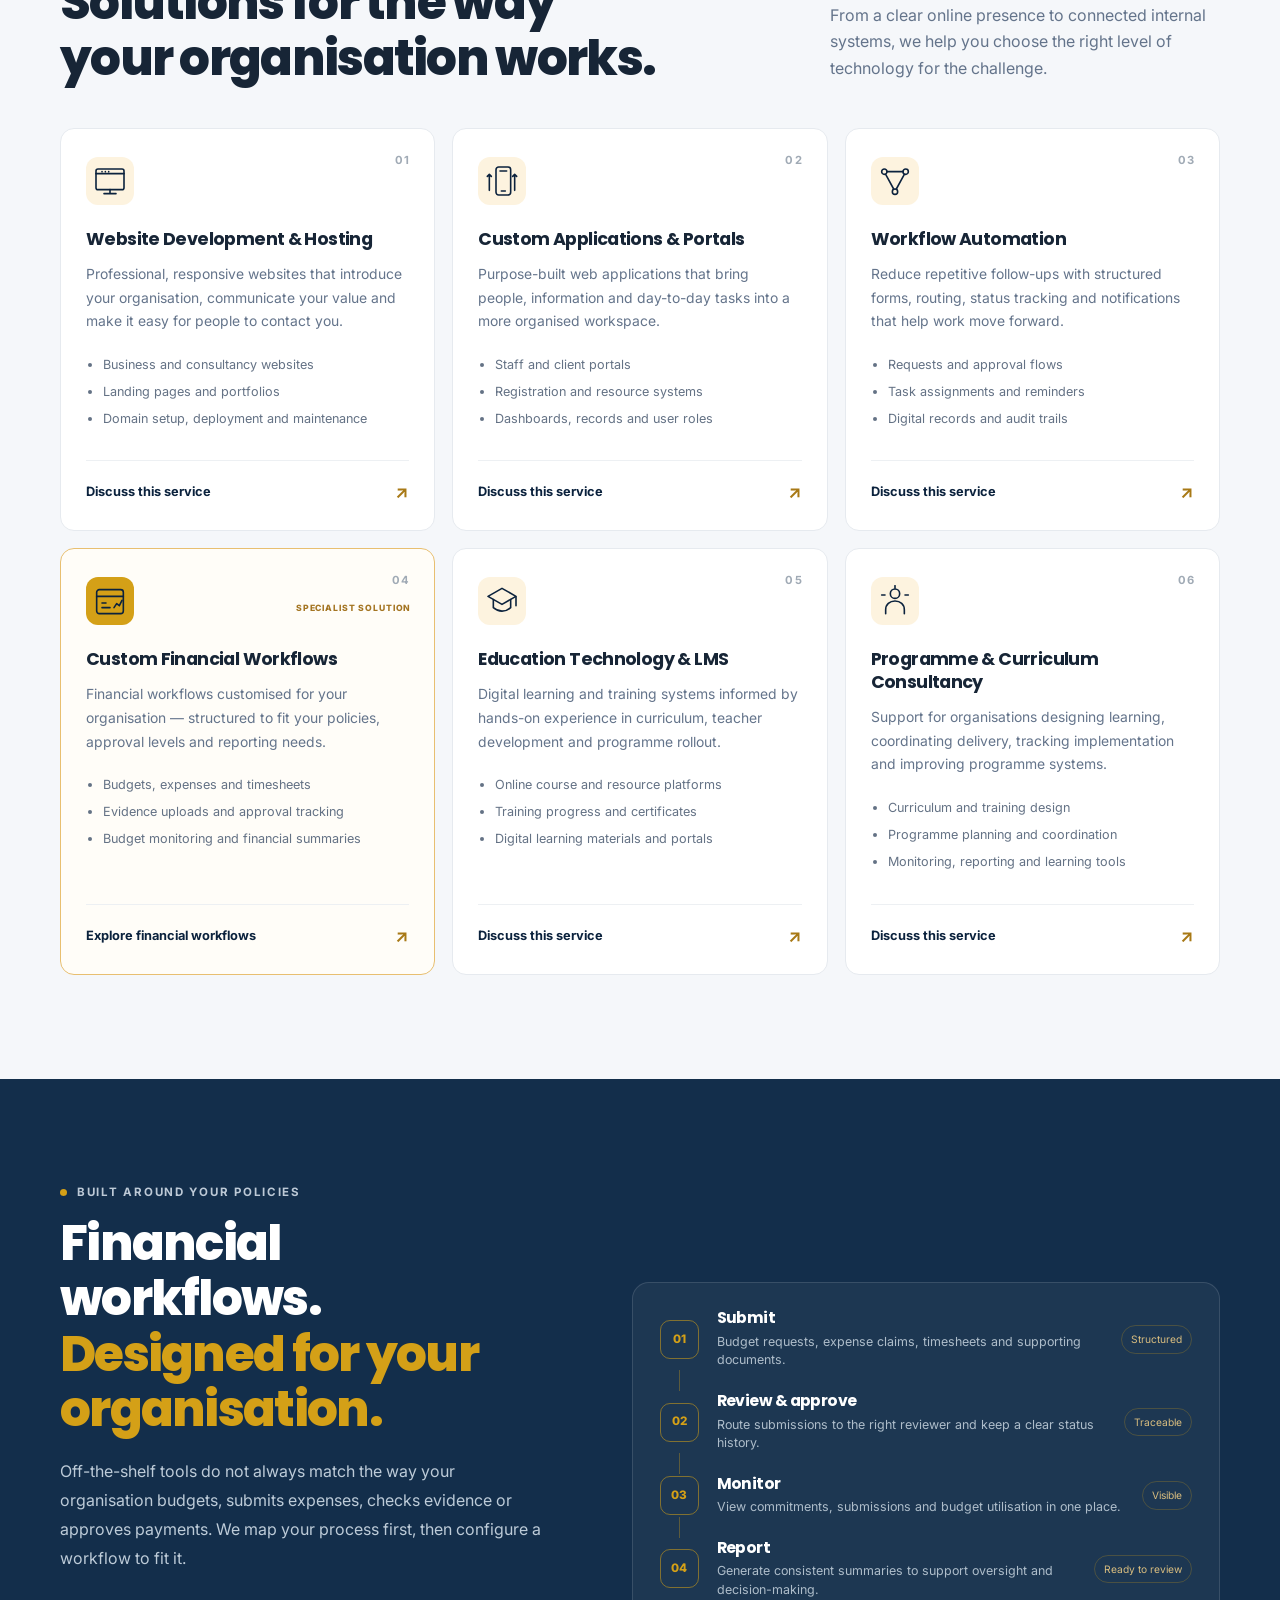
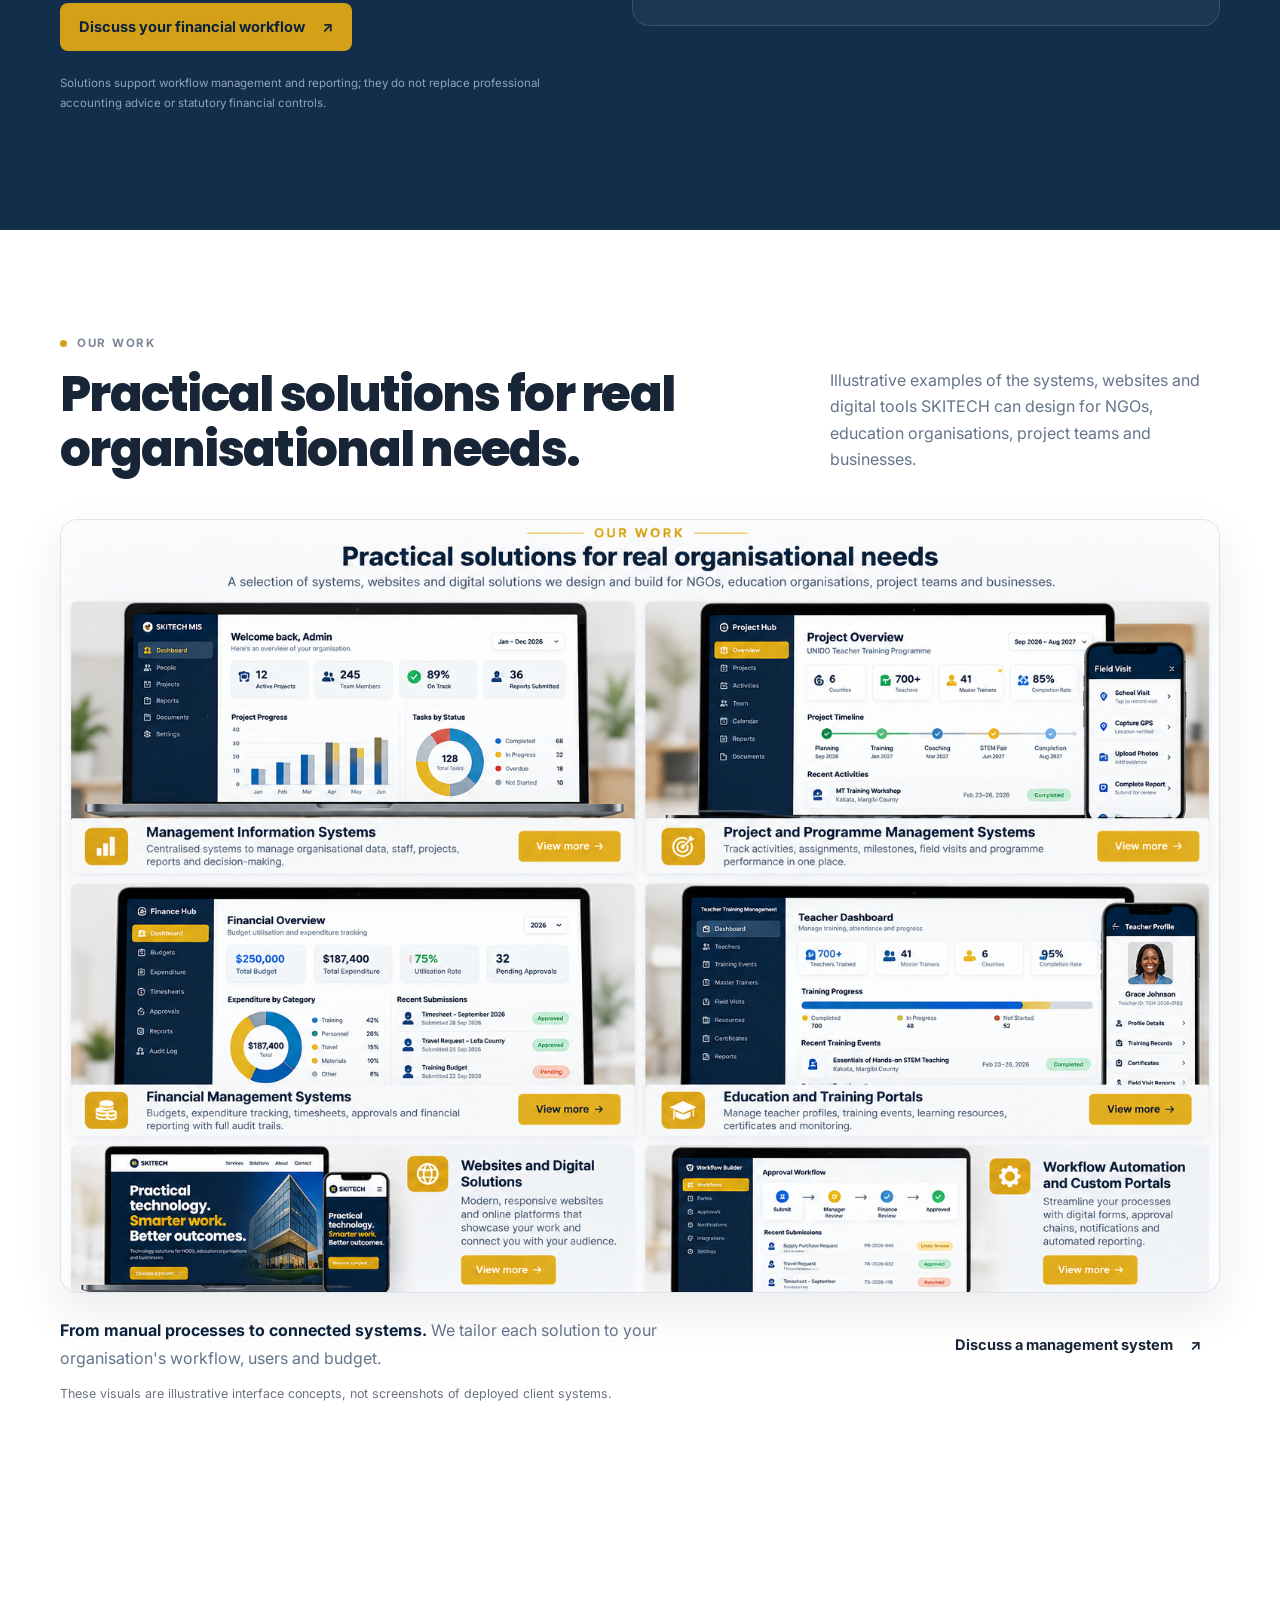
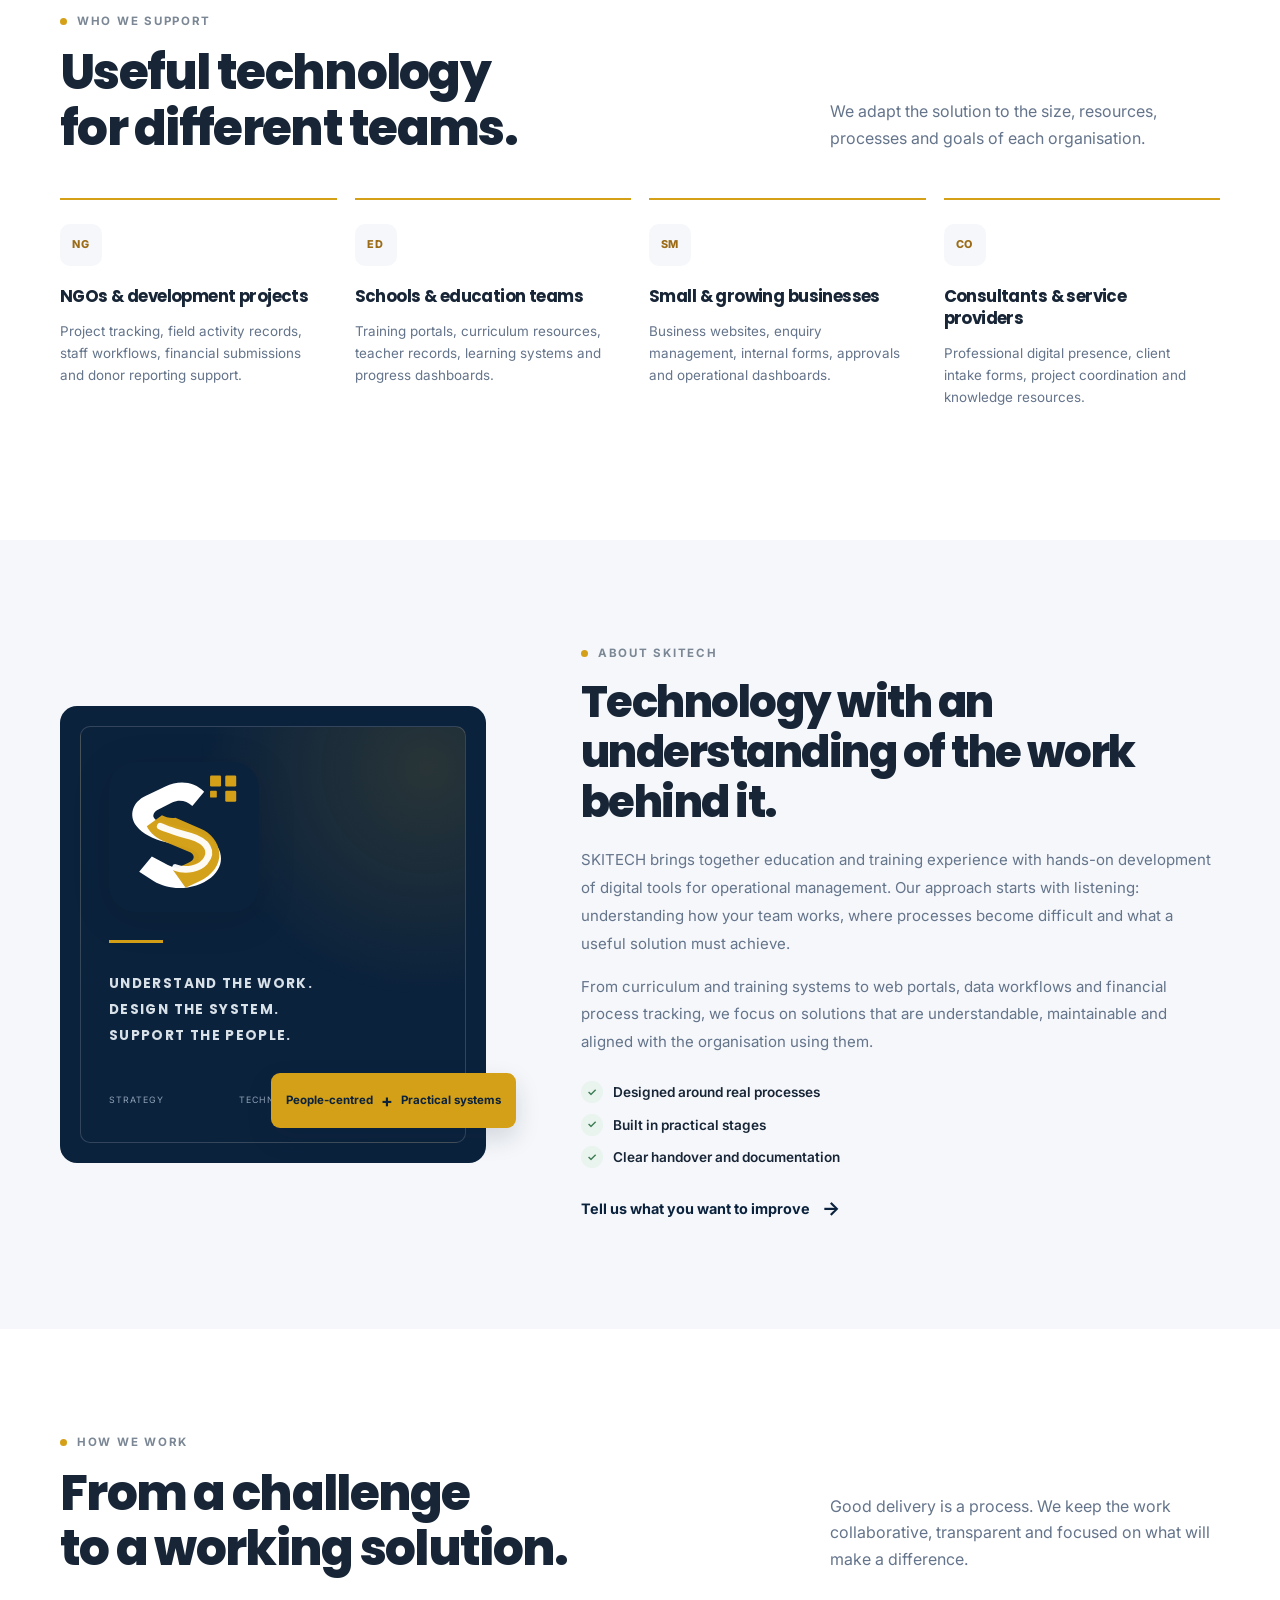
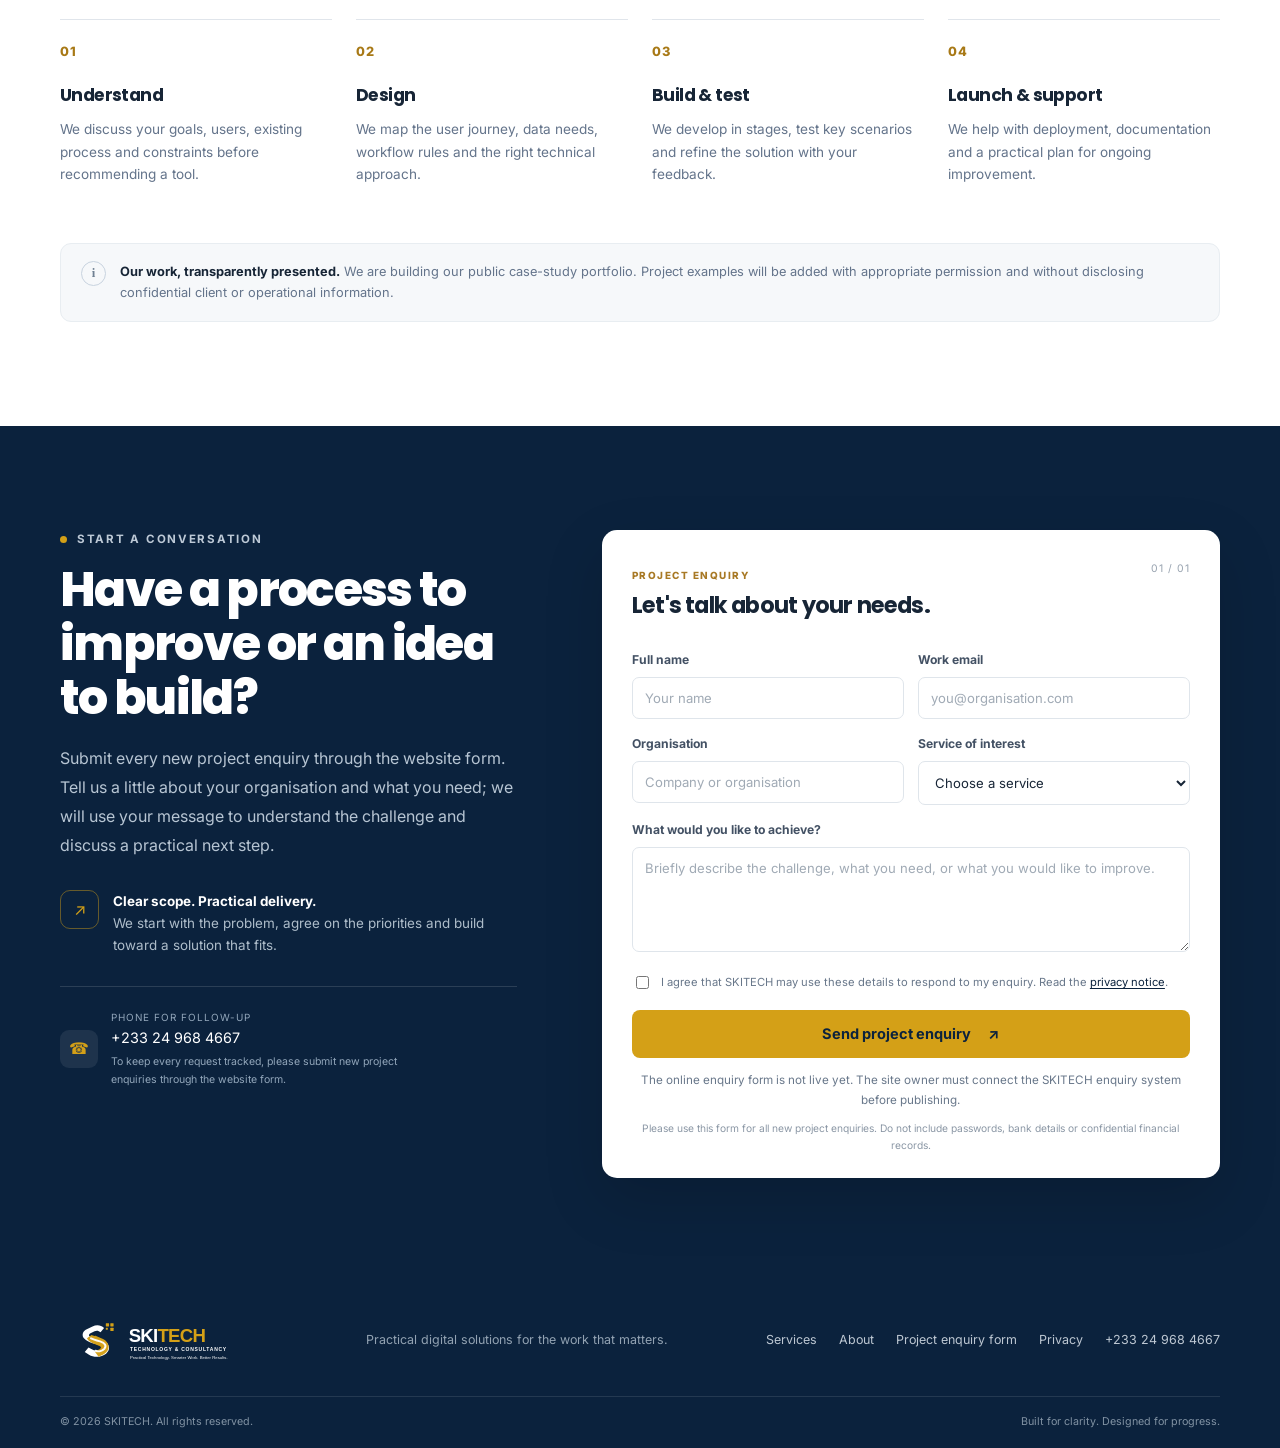
==== commit a44713c4: "Add files via upload" ====
--- a/index.html
+++ b/index.html
@@ -21,7 +21,7 @@
   }</script>
   <meta name="description" content="SKITECH delivers practical digital solutions: websites, custom applications, workflow automation, financial workflows, education technology and programme systems.">
   <title>SKITECH | Practical Technology. Smarter Work.</title>
-  <link rel="icon" href="assets/favicon.svg" type="image/svg+xml">
+  <link rel="icon" href="logos/favicon.svg" type="image/svg+xml">
   <link rel="preconnect" href="https://fonts.googleapis.com">
   <link rel="preconnect" href="https://fonts.gstatic.com" crossorigin>
   <link href="https://fonts.googleapis.com/css2?family=Inter:wght@400;500;600;700;800&family=Poppins:wght@400;500;600;700;800&display=swap" rel="stylesheet">
@@ -31,7 +31,7 @@
   <a class="skip-link" href="#main">Skip to content</a>
   <header class="site-header" id="top">
     <div class="container nav-wrap">
-      <a class="brand" href="#top" aria-label="SKITECH home"><img class="brand-logo brand-logo-light" src="assets/brand/logos/skitech-logo-primary.svg" alt="SKITECH Technology and Consultancy"></a>
+      <a class="brand" href="#top" aria-label="SKITECH home"><img class="brand-logo brand-logo-light" src="logos/skitech-logo-primary.svg" alt="SKITECH Technology and Consultancy"></a>
       <button class="menu-toggle" aria-label="Open navigation" aria-expanded="false" aria-controls="main-nav"><span></span><span></span><span></span></button>
       <nav id="main-nav" class="main-nav" aria-label="Main navigation">
         <a href="#services">Services</a><a href="#solutions">Solutions</a><a href="#portfolio">Our work</a><a href="#about">About</a><a href="#work">Our approach</a><a class="nav-cta" href="#contact">Discuss a project <span aria-hidden="true">↗</span></a>
@@ -66,12 +66,12 @@
     <section class="services-section section-pad section-soft" id="services">
       <div class="container"><div class="section-heading"><div><div class="eyebrow"><span class="eyebrow-dot"></span> OUR SERVICES</div><h2>Solutions for the way<br>your organisation works.</h2></div><p>From a clear online presence to connected internal systems, we help you choose the right level of technology for the challenge.</p></div>
         <div class="service-grid">
-          <article class="service-card"><div class="service-number">01</div><div class="service-icon"><img src="assets/brand/icons/web-development.svg" alt="" aria-hidden="true"></div><h3>Website Development &amp; Hosting</h3><p>Professional, responsive websites that introduce your organisation, communicate your value and make it easy for people to contact you.</p><ul><li>Business and consultancy websites</li><li>Landing pages and portfolios</li><li>Domain setup, deployment and maintenance</li></ul><a href="#contact" class="card-link" data-service="Website development and hosting">Discuss this service <span>↗</span></a></article>
-          <article class="service-card"><div class="service-number">02</div><div class="service-icon"><img src="assets/brand/icons/app-development.svg" alt="" aria-hidden="true"></div><h3>Custom Applications &amp; Portals</h3><p>Purpose-built web applications that bring people, information and day-to-day tasks into a more organised workspace.</p><ul><li>Staff and client portals</li><li>Registration and resource systems</li><li>Dashboards, records and user roles</li></ul><a href="#contact" class="card-link" data-service="Custom applications and portals">Discuss this service <span>↗</span></a></article>
-          <article class="service-card"><div class="service-number">03</div><div class="service-icon"><img src="assets/brand/icons/workflow.svg" alt="" aria-hidden="true"></div><h3>Workflow Automation</h3><p>Reduce repetitive follow-ups with structured forms, routing, status tracking and notifications that help work move forward.</p><ul><li>Requests and approval flows</li><li>Task assignments and reminders</li><li>Digital records and audit trails</li></ul><a href="#contact" class="card-link" data-service="Workflow automation">Discuss this service <span>↗</span></a></article>
-          <article class="service-card featured-card"><div class="service-number">04</div><div class="featured-tag">SPECIALIST SOLUTION</div><div class="service-icon"><img src="assets/brand/icons/finance.svg" alt="" aria-hidden="true"></div><h3>Custom Financial Workflows</h3><p>Financial workflows customised for your organisation — structured to fit your policies, approval levels and reporting needs.</p><ul><li>Budgets, expenses and timesheets</li><li>Evidence uploads and approval tracking</li><li>Budget monitoring and financial summaries</li></ul><a href="#financial" class="card-link">Explore financial workflows <span>↗</span></a></article>
-          <article class="service-card"><div class="service-number">05</div><div class="service-icon"><img src="assets/brand/icons/education.svg" alt="" aria-hidden="true"></div><h3>Education Technology &amp; LMS</h3><p>Digital learning and training systems informed by hands-on experience in curriculum, teacher development and programme rollout.</p><ul><li>Online course and resource platforms</li><li>Training progress and certificates</li><li>Digital learning materials and portals</li></ul><a href="#contact" class="card-link" data-service="Education technology and LMS">Discuss this service <span>↗</span></a></article>
-          <article class="service-card"><div class="service-number">06</div><div class="service-icon"><img src="assets/brand/icons/consulting.svg" alt="" aria-hidden="true"></div><h3>Programme &amp; Curriculum Consultancy</h3><p>Support for organisations designing learning, coordinating delivery, tracking implementation and improving programme systems.</p><ul><li>Curriculum and training design</li><li>Programme planning and coordination</li><li>Monitoring, reporting and learning tools</li></ul><a href="#contact" class="card-link" data-service="Programme and curriculum consultancy">Discuss this service <span>↗</span></a></article>
+          <article class="service-card"><div class="service-number">01</div><div class="service-icon"><img src="assets/icons/web-development.svg" alt="" aria-hidden="true"></div><h3>Website Development &amp; Hosting</h3><p>Professional, responsive websites that introduce your organisation, communicate your value and make it easy for people to contact you.</p><ul><li>Business and consultancy websites</li><li>Landing pages and portfolios</li><li>Domain setup, deployment and maintenance</li></ul><a href="#contact" class="card-link" data-service="Website development and hosting">Discuss this service <span>↗</span></a></article>
+          <article class="service-card"><div class="service-number">02</div><div class="service-icon"><img src="assets/icons/app-development.svg" alt="" aria-hidden="true"></div><h3>Custom Applications &amp; Portals</h3><p>Purpose-built web applications that bring people, information and day-to-day tasks into a more organised workspace.</p><ul><li>Staff and client portals</li><li>Registration and resource systems</li><li>Dashboards, records and user roles</li></ul><a href="#contact" class="card-link" data-service="Custom applications and portals">Discuss this service <span>↗</span></a></article>
+          <article class="service-card"><div class="service-number">03</div><div class="service-icon"><img src="assets/icons/workflow.svg" alt="" aria-hidden="true"></div><h3>Workflow Automation</h3><p>Reduce repetitive follow-ups with structured forms, routing, status tracking and notifications that help work move forward.</p><ul><li>Requests and approval flows</li><li>Task assignments and reminders</li><li>Digital records and audit trails</li></ul><a href="#contact" class="card-link" data-service="Workflow automation">Discuss this service <span>↗</span></a></article>
+          <article class="service-card featured-card"><div class="service-number">04</div><div class="featured-tag">SPECIALIST SOLUTION</div><div class="service-icon"><img src="assets/icons/finance.svg" alt="" aria-hidden="true"></div><h3>Custom Financial Workflows</h3><p>Financial workflows customised for your organisation — structured to fit your policies, approval levels and reporting needs.</p><ul><li>Budgets, expenses and timesheets</li><li>Evidence uploads and approval tracking</li><li>Budget monitoring and financial summaries</li></ul><a href="#financial" class="card-link">Explore financial workflows <span>↗</span></a></article>
+          <article class="service-card"><div class="service-number">05</div><div class="service-icon"><img src="assets/icons/education.svg" alt="" aria-hidden="true"></div><h3>Education Technology &amp; LMS</h3><p>Digital learning and training systems informed by hands-on experience in curriculum, teacher development and programme rollout.</p><ul><li>Online course and resource platforms</li><li>Training progress and certificates</li><li>Digital learning materials and portals</li></ul><a href="#contact" class="card-link" data-service="Education technology and LMS">Discuss this service <span>↗</span></a></article>
+          <article class="service-card"><div class="service-number">06</div><div class="service-icon"><img src="assets/icons/consulting.svg" alt="" aria-hidden="true"></div><h3>Programme &amp; Curriculum Consultancy</h3><p>Support for organisations designing learning, coordinating delivery, tracking implementation and improving programme systems.</p><ul><li>Curriculum and training design</li><li>Programme planning and coordination</li><li>Monitoring, reporting and learning tools</li></ul><a href="#contact" class="card-link" data-service="Programme and curriculum consultancy">Discuss this service <span>↗</span></a></article>
         </div>
       </div>
     </section>
@@ -98,7 +98,7 @@
     </section>
     <section class="solutions-section section-pad" id="solutions"><div class="container"><div class="section-heading"><div><div class="eyebrow"><span class="eyebrow-dot"></span> WHO WE SUPPORT</div><h2>Useful technology<br>for different teams.</h2></div><p>We adapt the solution to the size, resources, processes and goals of each organisation.</p></div><div class="audience-grid"><article><span class="audience-symbol">NG</span><h3>NGOs &amp; development projects</h3><p>Project tracking, field activity records, staff workflows, financial submissions and donor reporting support.</p></article><article><span class="audience-symbol">ED</span><h3>Schools &amp; education teams</h3><p>Training portals, curriculum resources, teacher records, learning systems and progress dashboards.</p></article><article><span class="audience-symbol">SM</span><h3>Small &amp; growing businesses</h3><p>Business websites, enquiry management, internal forms, approvals and operational dashboards.</p></article><article><span class="audience-symbol">CO</span><h3>Consultants &amp; service providers</h3><p>Professional digital presence, client intake forms, project coordination and knowledge resources.</p></article></div></div></section>
 
-    <section class="about-section section-pad section-soft" id="about"><div class="container about-grid"><div class="about-art"><div class="about-art-inner"><img class="about-logo-symbol" src="assets/brand/logos/skitech-icon.svg" alt="SKITECH brand symbol"><div class="about-art-rule"></div><p>UNDERSTAND THE WORK.<br>DESIGN THE SYSTEM.<br>SUPPORT THE PEOPLE.</p><div class="about-art-bottom"><span>STRATEGY</span><span>TECHNOLOGY</span><span>DELIVERY</span></div></div><div class="about-badge"><span>People-centred</span><b>+</b><span>Practical systems</span></div></div><div class="about-copy"><div class="eyebrow"><span class="eyebrow-dot"></span> ABOUT SKITECH</div><h2>Technology with an understanding of the work behind it.</h2><p>SKITECH brings together education and training experience with hands-on development of digital tools for operational management. Our approach starts with listening: understanding how your team works, where processes become difficult and what a useful solution must achieve.</p><p>From curriculum and training systems to web portals, data workflows and financial process tracking, we focus on solutions that are understandable, maintainable and aligned with the organisation using them.</p><div class="experience-points"><div><span class="checkmark">✓</span> Designed around real processes</div><div><span class="checkmark">✓</span> Built in practical stages</div><div><span class="checkmark">✓</span> Clear handover and documentation</div></div><a class="text-link" href="#contact">Tell us what you want to improve <span>→</span></a></div></div></section>
+    <section class="about-section section-pad section-soft" id="about"><div class="container about-grid"><div class="about-art"><div class="about-art-inner"><img class="about-logo-symbol" src="logos/skitech-icon.svg" alt="SKITECH brand symbol"><div class="about-art-rule"></div><p>UNDERSTAND THE WORK.<br>DESIGN THE SYSTEM.<br>SUPPORT THE PEOPLE.</p><div class="about-art-bottom"><span>STRATEGY</span><span>TECHNOLOGY</span><span>DELIVERY</span></div></div><div class="about-badge"><span>People-centred</span><b>+</b><span>Practical systems</span></div></div><div class="about-copy"><div class="eyebrow"><span class="eyebrow-dot"></span> ABOUT SKITECH</div><h2>Technology with an understanding of the work behind it.</h2><p>SKITECH brings together education and training experience with hands-on development of digital tools for operational management. Our approach starts with listening: understanding how your team works, where processes become difficult and what a useful solution must achieve.</p><p>From curriculum and training systems to web portals, data workflows and financial process tracking, we focus on solutions that are understandable, maintainable and aligned with the organisation using them.</p><div class="experience-points"><div><span class="checkmark">✓</span> Designed around real processes</div><div><span class="checkmark">✓</span> Built in practical stages</div><div><span class="checkmark">✓</span> Clear handover and documentation</div></div><a class="text-link" href="#contact">Tell us what you want to improve <span>→</span></a></div></div></section>
 
     <section class="approach-section section-pad" id="work"><div class="container"><div class="section-heading"><div><div class="eyebrow"><span class="eyebrow-dot"></span> HOW WE WORK</div><h2>From a challenge<br>to a working solution.</h2></div><p>Good delivery is a process. We keep the work collaborative, transparent and focused on what will make a difference.</p></div><div class="approach-grid"><article><span>01</span><h3>Understand</h3><p>We discuss your goals, users, existing process and constraints before recommending a tool.</p></article><article><span>02</span><h3>Design</h3><p>We map the user journey, data needs, workflow rules and the right technical approach.</p></article><article><span>03</span><h3>Build &amp; test</h3><p>We develop in stages, test key scenarios and refine the solution with your feedback.</p></article><article><span>04</span><h3>Launch &amp; support</h3><p>We help with deployment, documentation and a practical plan for ongoing improvement.</p></article></div><div class="portfolio-note"><div class="portfolio-note-icon">i</div><p><strong>Our work, transparently presented.</strong> We are building our public case-study portfolio. Project examples will be added with appropriate permission and without disclosing confidential client or operational information.</p></div></div></section>
 
@@ -106,7 +106,7 @@
       <form class="contact-form" id="enquiry-form"><div class="form-top"><div><span class="form-kicker">PROJECT ENQUIRY</span><h3>Let's talk about your needs.</h3></div><span class="form-step">01 / 01</span></div><div class="form-row"><label>Full name<input name="name" autocomplete="name" required maxlength="120" placeholder="Your name"></label><label>Work email<input name="email" type="email" autocomplete="email" required maxlength="200" placeholder="you@organisation.com"></label></div><div class="form-row"><label>Organisation<input name="organisation" autocomplete="organization" maxlength="160" placeholder="Company or organisation"></label><label>Service of interest<select name="service" required><option value="">Choose a service</option><option>Website development and hosting</option><option>Custom applications and portals</option><option>Workflow automation</option><option>Custom financial workflow solution</option><option>Education technology and LMS</option><option>Programme and curriculum consultancy</option><option>Other / not sure yet</option></select></label></div><label>What would you like to achieve?<textarea name="message" required minlength="10" maxlength="4000" rows="4" placeholder="Briefly describe the challenge, what you need, or what you would like to improve."></textarea></label><label class="consent-row"><input type="checkbox" name="consent" required><span>I agree that SKITECH may use these details to respond to my enquiry. Read the <a href="privacy.html" target="_blank" rel="noopener">privacy notice</a>.</span></label><input class="hp-field" type="text" name="website" tabindex="-1" autocomplete="off" aria-hidden="true"><button class="button button-gold submit-button" type="submit">Send project enquiry <span aria-hidden="true">↗</span></button><p class="form-status" id="form-status" role="status" aria-live="polite">The form must be connected to the SKITECH enquiry system before launch.</p><p class="form-privacy">Please use this form for all new project enquiries. Do not include passwords, bank details or confidential financial records.</p></form>
     </div></section>
   </main>
-  <footer class="site-footer"><div class="container footer-main"><a class="brand footer-brand" href="#top" aria-label="SKITECH home"><img class="brand-logo brand-logo-dark" src="assets/brand/logos/skitech-logo-dark-background.svg" alt="SKITECH Technology and Consultancy"></a><p>Practical digital solutions for the work that matters.</p><div class="footer-links"><a href="#services">Services</a><a href="#about">About</a><a href="#contact">Project enquiry form</a><a href="privacy.html">Privacy</a><a href="tel:+233249684667">+233 24 968 4667</a></div></div><div class="container footer-bottom"><span>© <span id="year"></span> SKITECH. All rights reserved.</span><span>Built for clarity. Designed for progress.</span></div></footer>
+  <footer class="site-footer"><div class="container footer-main"><a class="brand footer-brand" href="#top" aria-label="SKITECH home"><img class="brand-logo brand-logo-dark" src="logos/skitech-logo-dark-background.svg" alt="SKITECH Technology and Consultancy"></a><p>Practical digital solutions for the work that matters.</p><div class="footer-links"><a href="#services">Services</a><a href="#about">About</a><a href="#contact">Project enquiry form</a><a href="privacy.html">Privacy</a><a href="tel:+233249684667">+233 24 968 4667</a></div></div><div class="container footer-bottom"><span>© <span id="year"></span> SKITECH. All rights reserved.</span><span>Built for clarity. Designed for progress.</span></div></footer>
   <script src="script.js"></script>
 </body>
 </html>
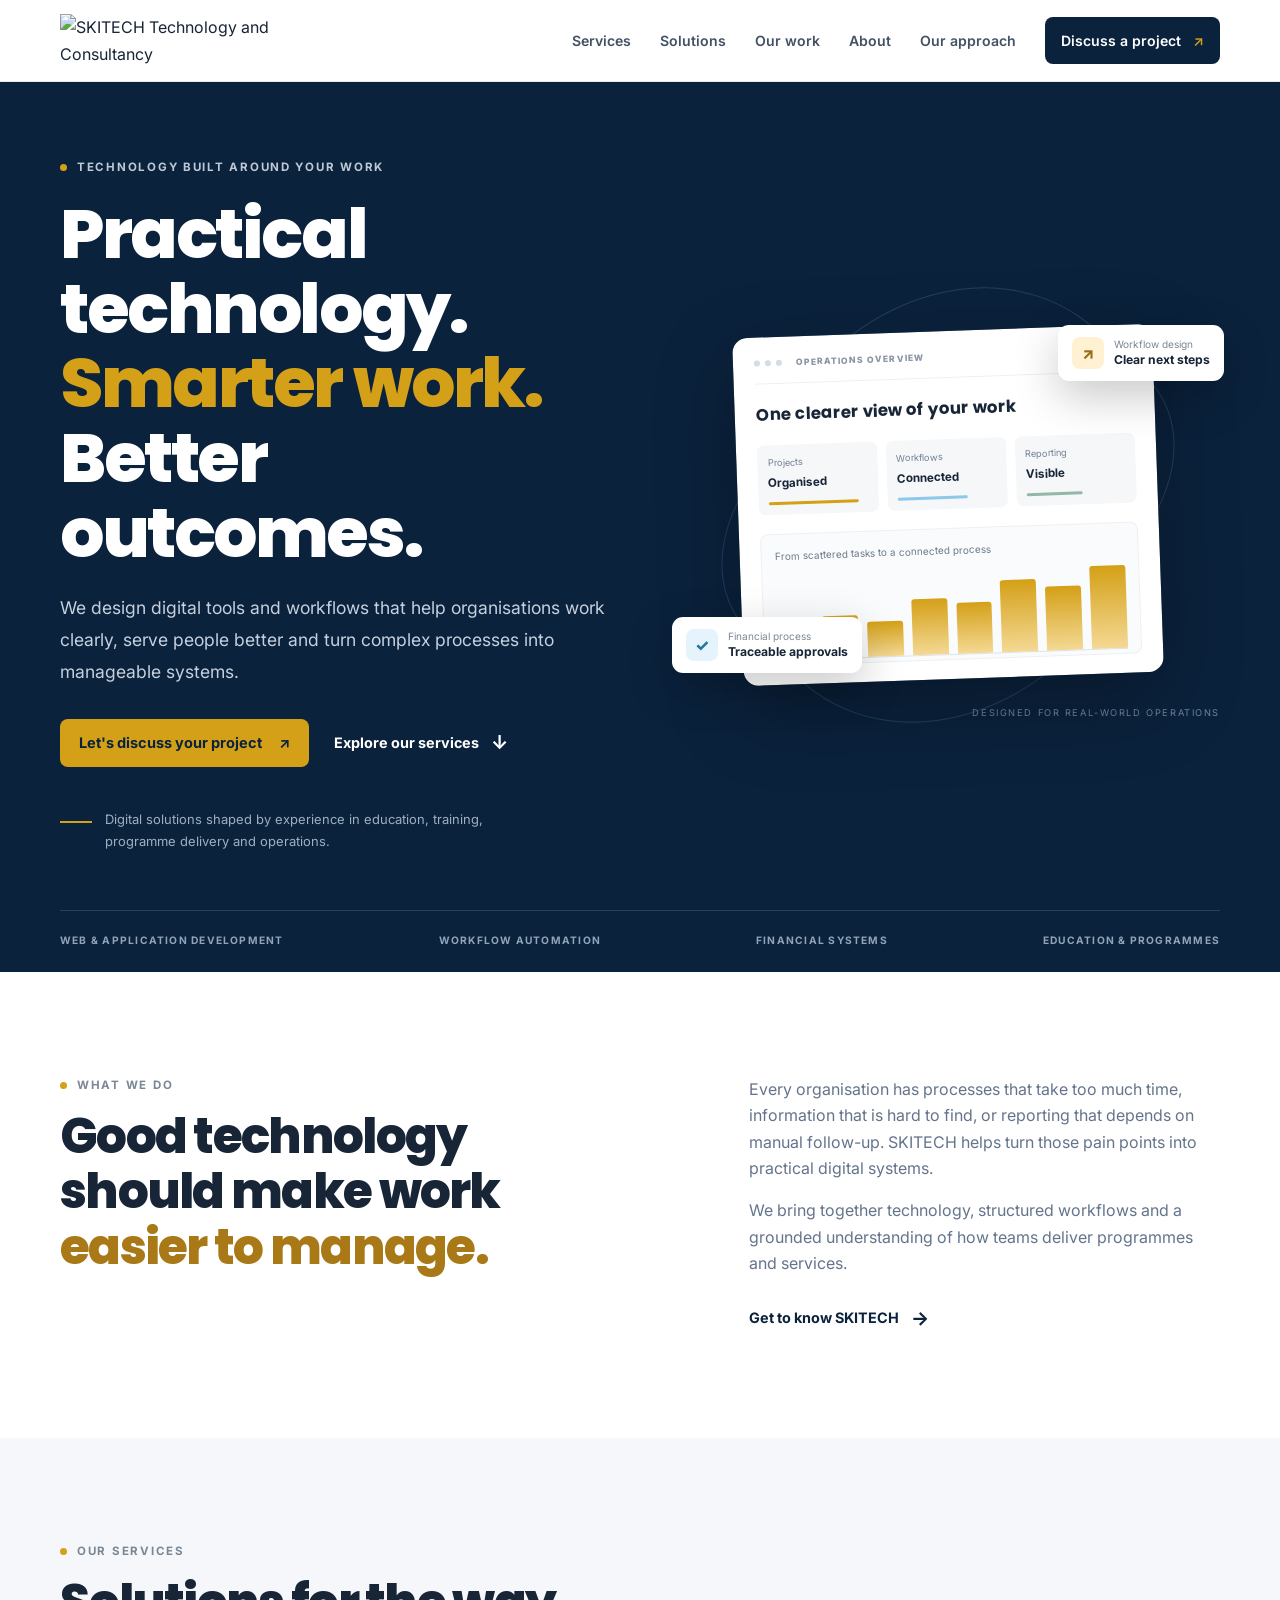
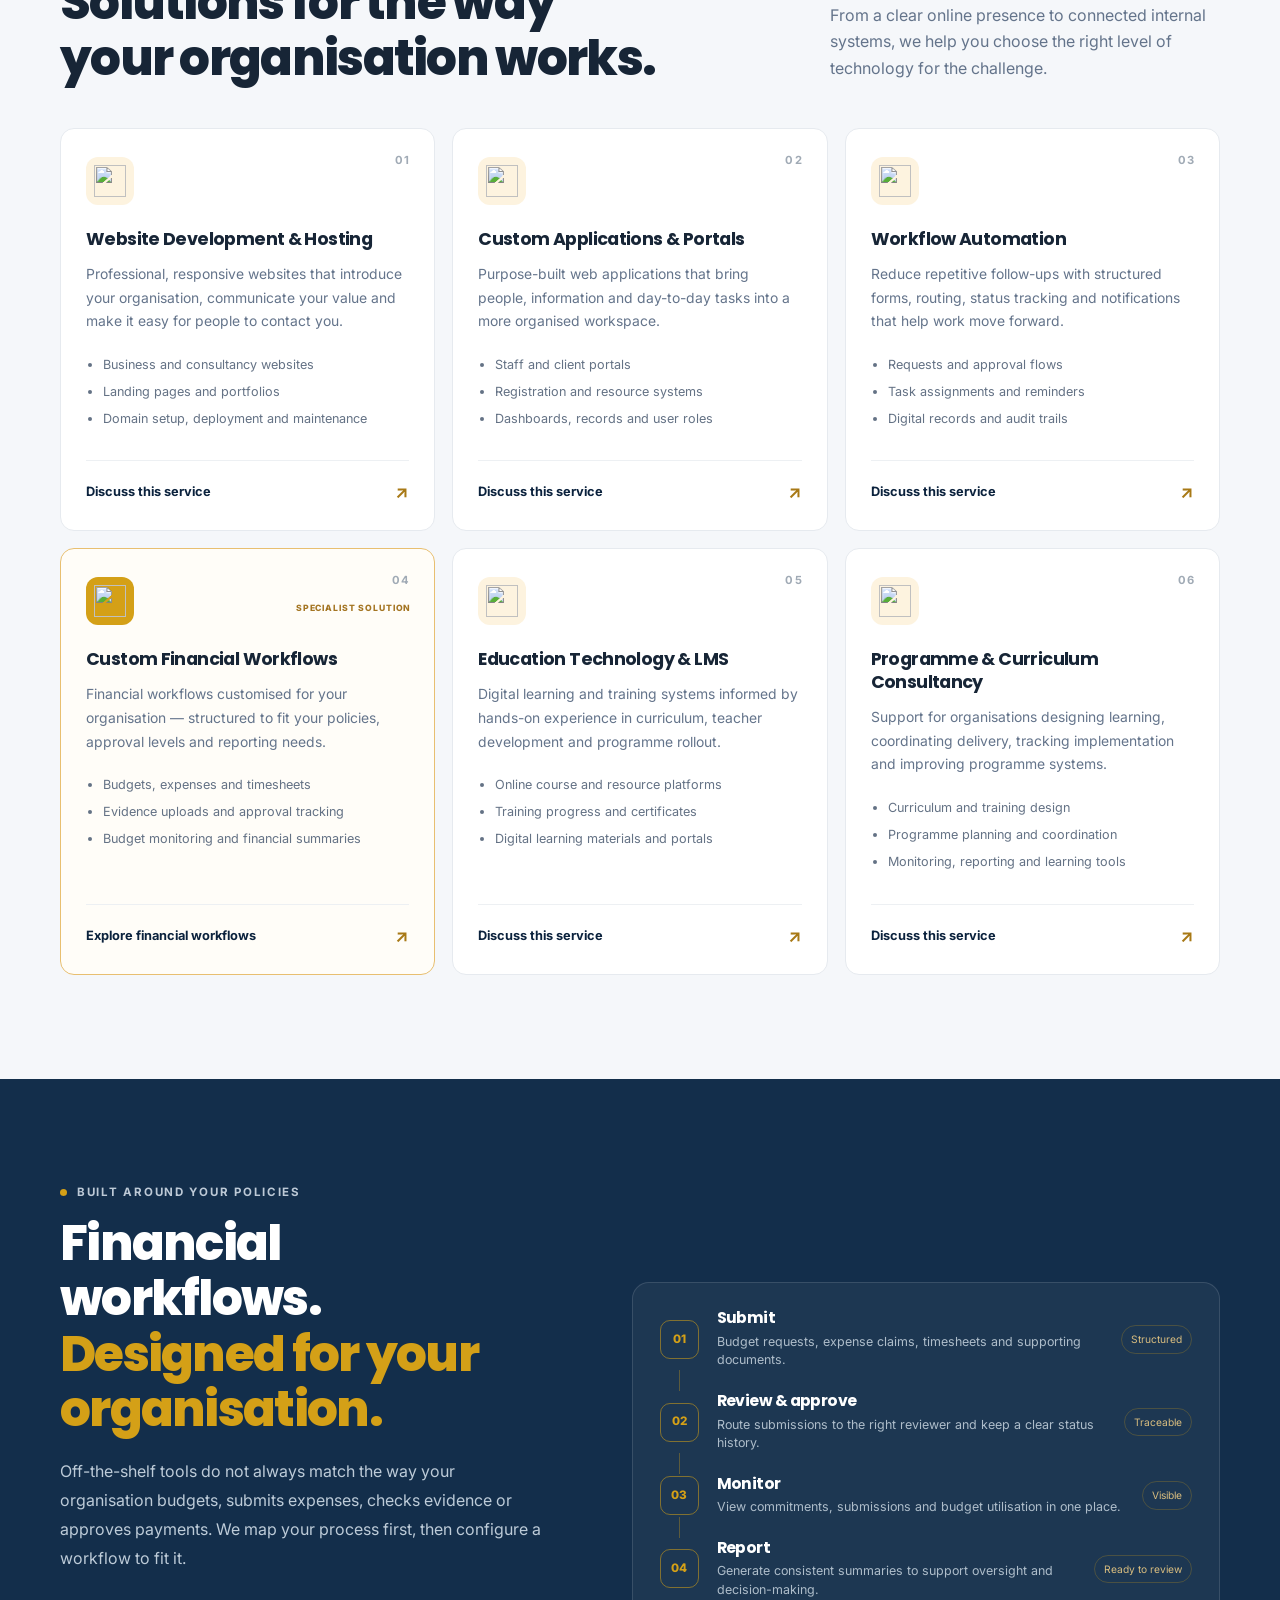
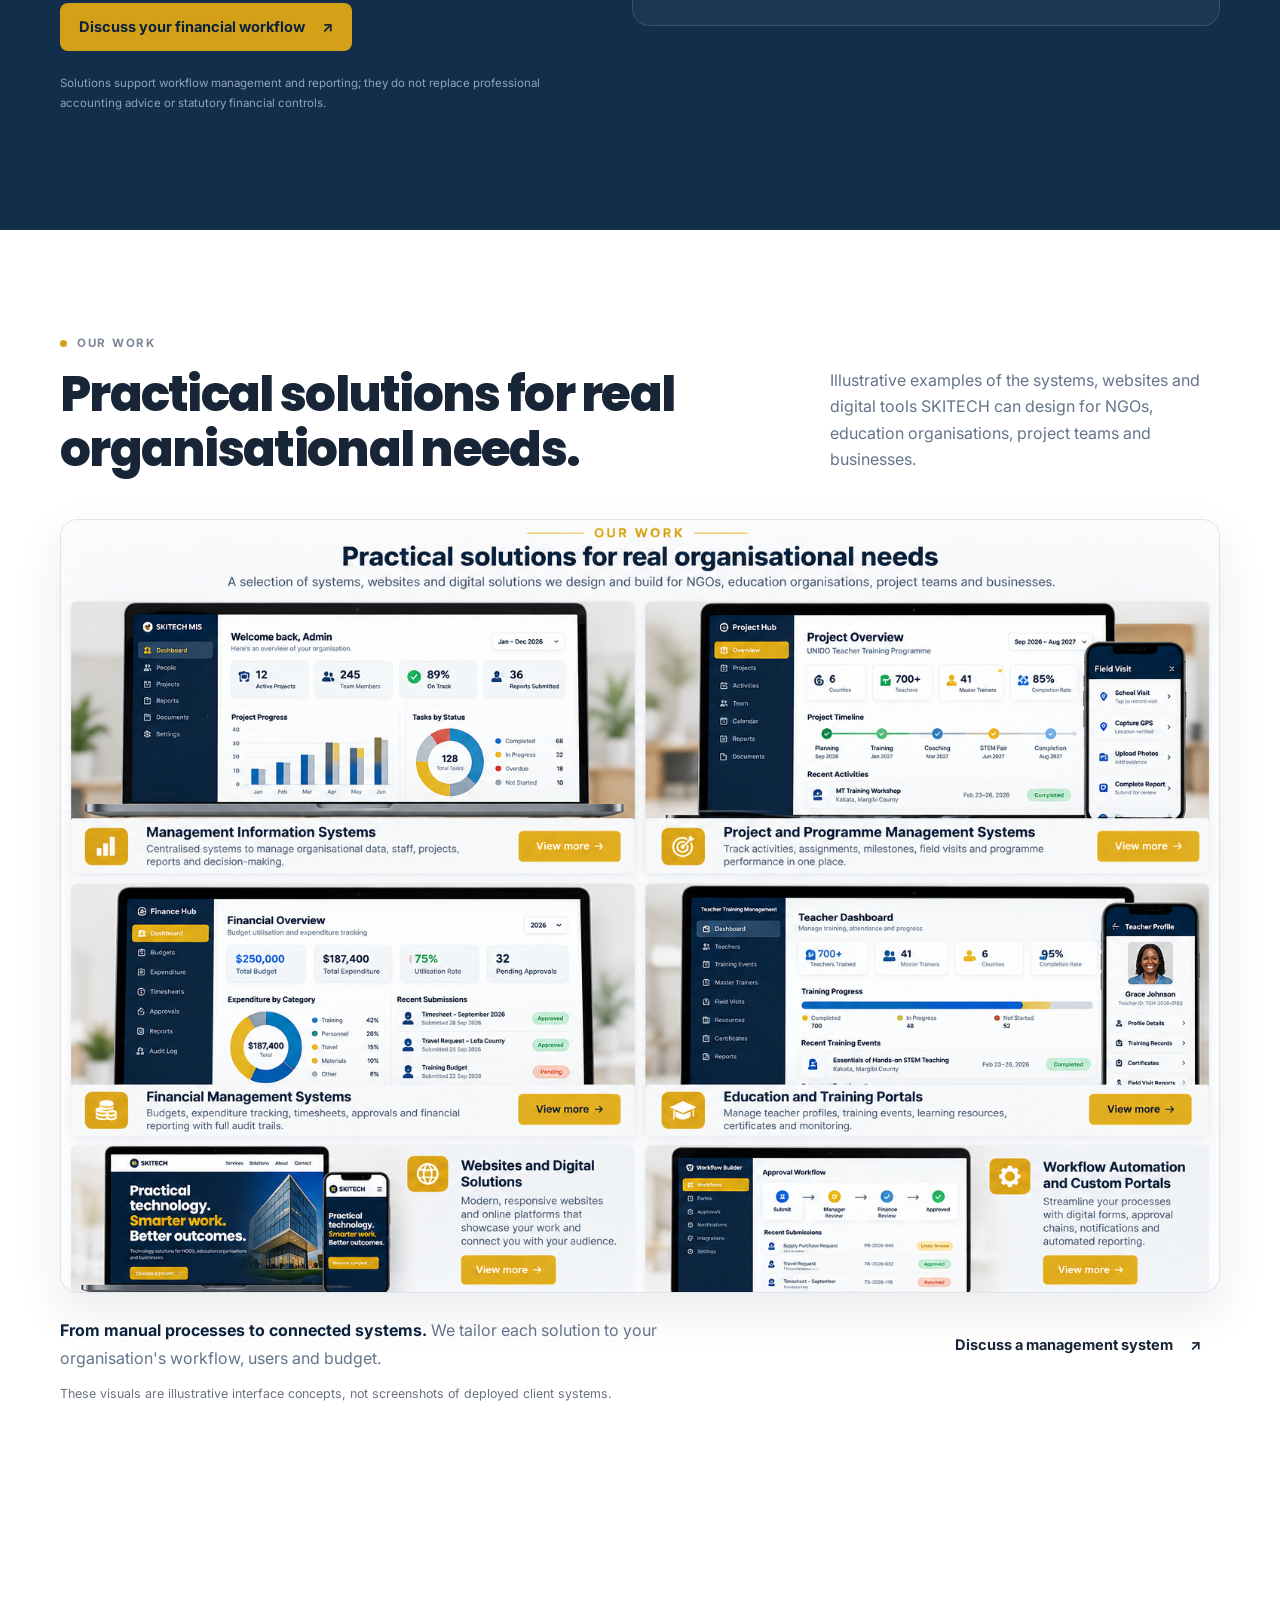
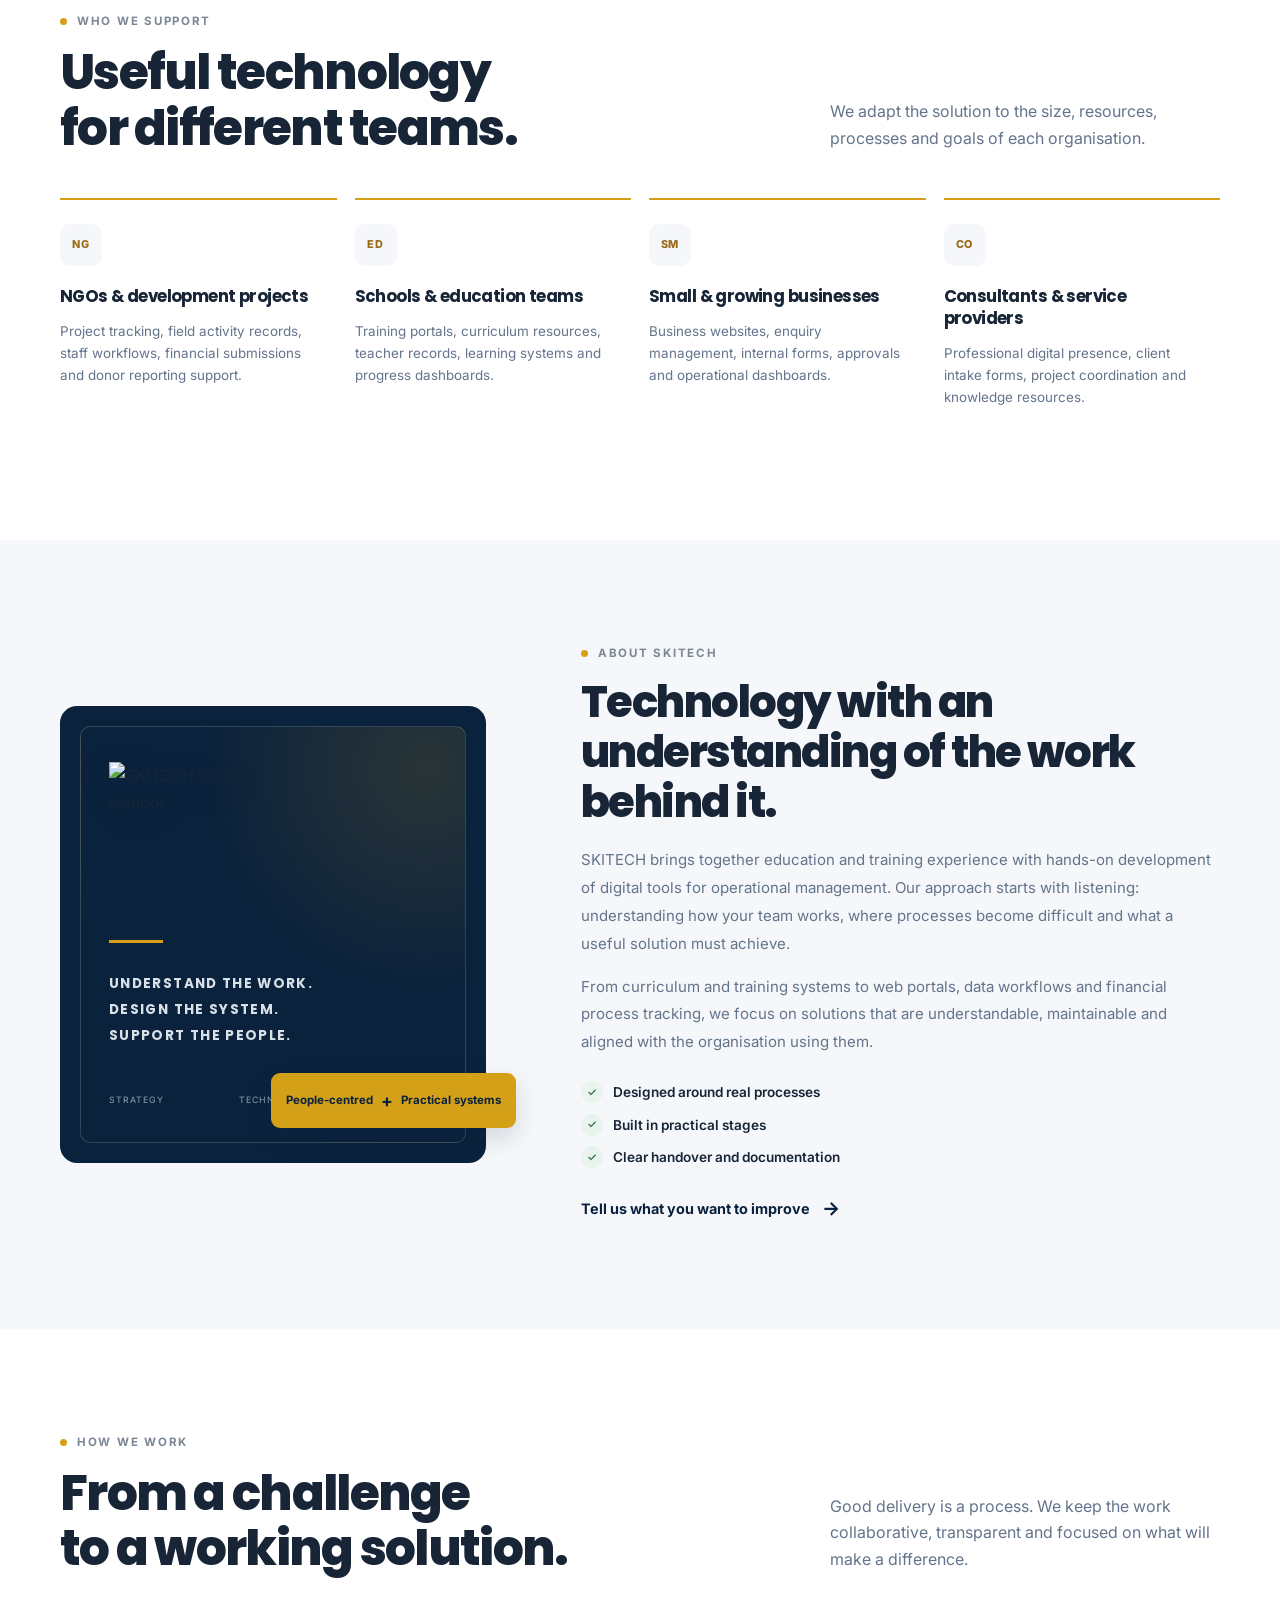
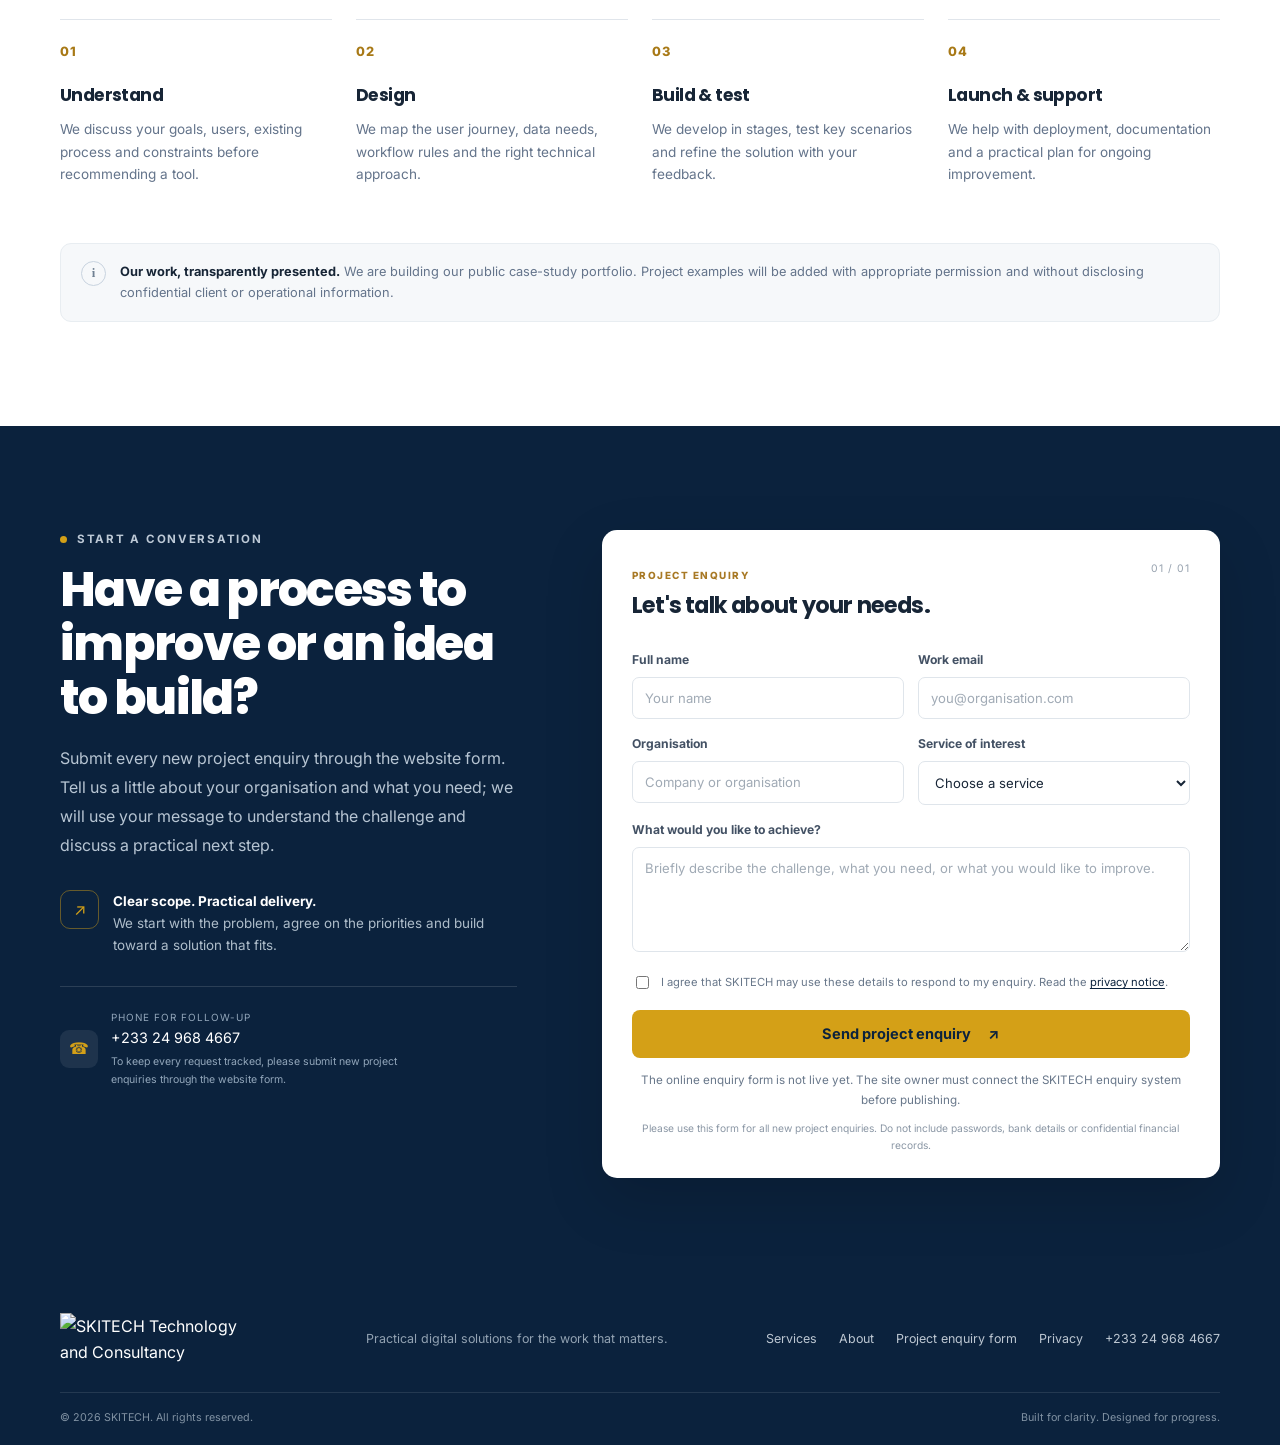
==== commit 6f0eb912: "Add files via upload" ====
--- a/index.html
+++ b/index.html
@@ -21,7 +21,7 @@
   }</script>
   <meta name="description" content="SKITECH delivers practical digital solutions: websites, custom applications, workflow automation, financial workflows, education technology and programme systems.">
   <title>SKITECH | Practical Technology. Smarter Work.</title>
-  <link rel="icon" href="logos/favicon.svg" type="image/svg+xml">
+  <link rel="icon" href="assets/favicon.svg" type="image/svg+xml">
   <link rel="preconnect" href="https://fonts.googleapis.com">
   <link rel="preconnect" href="https://fonts.gstatic.com" crossorigin>
   <link href="https://fonts.googleapis.com/css2?family=Inter:wght@400;500;600;700;800&family=Poppins:wght@400;500;600;700;800&display=swap" rel="stylesheet">
@@ -31,7 +31,7 @@
   <a class="skip-link" href="#main">Skip to content</a>
   <header class="site-header" id="top">
     <div class="container nav-wrap">
-      <a class="brand" href="#top" aria-label="SKITECH home"><img class="brand-logo brand-logo-light" src="logos/skitech-logo-primary.svg" alt="SKITECH Technology and Consultancy"></a>
+      <a class="brand" href="#top" aria-label="SKITECH home"><img class="brand-logo brand-logo-light" src="assets/brand/logos/skitech-logo-primary.svg" alt="SKITECH Technology and Consultancy"></a>
       <button class="menu-toggle" aria-label="Open navigation" aria-expanded="false" aria-controls="main-nav"><span></span><span></span><span></span></button>
       <nav id="main-nav" class="main-nav" aria-label="Main navigation">
         <a href="#services">Services</a><a href="#solutions">Solutions</a><a href="#portfolio">Our work</a><a href="#about">About</a><a href="#work">Our approach</a><a class="nav-cta" href="#contact">Discuss a project <span aria-hidden="true">↗</span></a>
@@ -66,12 +66,12 @@
     <section class="services-section section-pad section-soft" id="services">
       <div class="container"><div class="section-heading"><div><div class="eyebrow"><span class="eyebrow-dot"></span> OUR SERVICES</div><h2>Solutions for the way<br>your organisation works.</h2></div><p>From a clear online presence to connected internal systems, we help you choose the right level of technology for the challenge.</p></div>
         <div class="service-grid">
-          <article class="service-card"><div class="service-number">01</div><div class="service-icon"><img src="assets/icons/web-development.svg" alt="" aria-hidden="true"></div><h3>Website Development &amp; Hosting</h3><p>Professional, responsive websites that introduce your organisation, communicate your value and make it easy for people to contact you.</p><ul><li>Business and consultancy websites</li><li>Landing pages and portfolios</li><li>Domain setup, deployment and maintenance</li></ul><a href="#contact" class="card-link" data-service="Website development and hosting">Discuss this service <span>↗</span></a></article>
-          <article class="service-card"><div class="service-number">02</div><div class="service-icon"><img src="assets/icons/app-development.svg" alt="" aria-hidden="true"></div><h3>Custom Applications &amp; Portals</h3><p>Purpose-built web applications that bring people, information and day-to-day tasks into a more organised workspace.</p><ul><li>Staff and client portals</li><li>Registration and resource systems</li><li>Dashboards, records and user roles</li></ul><a href="#contact" class="card-link" data-service="Custom applications and portals">Discuss this service <span>↗</span></a></article>
-          <article class="service-card"><div class="service-number">03</div><div class="service-icon"><img src="assets/icons/workflow.svg" alt="" aria-hidden="true"></div><h3>Workflow Automation</h3><p>Reduce repetitive follow-ups with structured forms, routing, status tracking and notifications that help work move forward.</p><ul><li>Requests and approval flows</li><li>Task assignments and reminders</li><li>Digital records and audit trails</li></ul><a href="#contact" class="card-link" data-service="Workflow automation">Discuss this service <span>↗</span></a></article>
-          <article class="service-card featured-card"><div class="service-number">04</div><div class="featured-tag">SPECIALIST SOLUTION</div><div class="service-icon"><img src="assets/icons/finance.svg" alt="" aria-hidden="true"></div><h3>Custom Financial Workflows</h3><p>Financial workflows customised for your organisation — structured to fit your policies, approval levels and reporting needs.</p><ul><li>Budgets, expenses and timesheets</li><li>Evidence uploads and approval tracking</li><li>Budget monitoring and financial summaries</li></ul><a href="#financial" class="card-link">Explore financial workflows <span>↗</span></a></article>
-          <article class="service-card"><div class="service-number">05</div><div class="service-icon"><img src="assets/icons/education.svg" alt="" aria-hidden="true"></div><h3>Education Technology &amp; LMS</h3><p>Digital learning and training systems informed by hands-on experience in curriculum, teacher development and programme rollout.</p><ul><li>Online course and resource platforms</li><li>Training progress and certificates</li><li>Digital learning materials and portals</li></ul><a href="#contact" class="card-link" data-service="Education technology and LMS">Discuss this service <span>↗</span></a></article>
-          <article class="service-card"><div class="service-number">06</div><div class="service-icon"><img src="assets/icons/consulting.svg" alt="" aria-hidden="true"></div><h3>Programme &amp; Curriculum Consultancy</h3><p>Support for organisations designing learning, coordinating delivery, tracking implementation and improving programme systems.</p><ul><li>Curriculum and training design</li><li>Programme planning and coordination</li><li>Monitoring, reporting and learning tools</li></ul><a href="#contact" class="card-link" data-service="Programme and curriculum consultancy">Discuss this service <span>↗</span></a></article>
+          <article class="service-card"><div class="service-number">01</div><div class="service-icon"><img src="assets/brand/icons/web-development.svg" alt="" aria-hidden="true"></div><h3>Website Development &amp; Hosting</h3><p>Professional, responsive websites that introduce your organisation, communicate your value and make it easy for people to contact you.</p><ul><li>Business and consultancy websites</li><li>Landing pages and portfolios</li><li>Domain setup, deployment and maintenance</li></ul><a href="#contact" class="card-link" data-service="Website development and hosting">Discuss this service <span>↗</span></a></article>
+          <article class="service-card"><div class="service-number">02</div><div class="service-icon"><img src="assets/brand/icons/app-development.svg" alt="" aria-hidden="true"></div><h3>Custom Applications &amp; Portals</h3><p>Purpose-built web applications that bring people, information and day-to-day tasks into a more organised workspace.</p><ul><li>Staff and client portals</li><li>Registration and resource systems</li><li>Dashboards, records and user roles</li></ul><a href="#contact" class="card-link" data-service="Custom applications and portals">Discuss this service <span>↗</span></a></article>
+          <article class="service-card"><div class="service-number">03</div><div class="service-icon"><img src="assets/brand/icons/workflow.svg" alt="" aria-hidden="true"></div><h3>Workflow Automation</h3><p>Reduce repetitive follow-ups with structured forms, routing, status tracking and notifications that help work move forward.</p><ul><li>Requests and approval flows</li><li>Task assignments and reminders</li><li>Digital records and audit trails</li></ul><a href="#contact" class="card-link" data-service="Workflow automation">Discuss this service <span>↗</span></a></article>
+          <article class="service-card featured-card"><div class="service-number">04</div><div class="featured-tag">SPECIALIST SOLUTION</div><div class="service-icon"><img src="assets/brand/icons/finance.svg" alt="" aria-hidden="true"></div><h3>Custom Financial Workflows</h3><p>Financial workflows customised for your organisation — structured to fit your policies, approval levels and reporting needs.</p><ul><li>Budgets, expenses and timesheets</li><li>Evidence uploads and approval tracking</li><li>Budget monitoring and financial summaries</li></ul><a href="#financial" class="card-link">Explore financial workflows <span>↗</span></a></article>
+          <article class="service-card"><div class="service-number">05</div><div class="service-icon"><img src="assets/brand/icons/education.svg" alt="" aria-hidden="true"></div><h3>Education Technology &amp; LMS</h3><p>Digital learning and training systems informed by hands-on experience in curriculum, teacher development and programme rollout.</p><ul><li>Online course and resource platforms</li><li>Training progress and certificates</li><li>Digital learning materials and portals</li></ul><a href="#contact" class="card-link" data-service="Education technology and LMS">Discuss this service <span>↗</span></a></article>
+          <article class="service-card"><div class="service-number">06</div><div class="service-icon"><img src="assets/brand/icons/consulting.svg" alt="" aria-hidden="true"></div><h3>Programme &amp; Curriculum Consultancy</h3><p>Support for organisations designing learning, coordinating delivery, tracking implementation and improving programme systems.</p><ul><li>Curriculum and training design</li><li>Programme planning and coordination</li><li>Monitoring, reporting and learning tools</li></ul><a href="#contact" class="card-link" data-service="Programme and curriculum consultancy">Discuss this service <span>↗</span></a></article>
         </div>
       </div>
     </section>
@@ -98,7 +98,7 @@
     </section>
     <section class="solutions-section section-pad" id="solutions"><div class="container"><div class="section-heading"><div><div class="eyebrow"><span class="eyebrow-dot"></span> WHO WE SUPPORT</div><h2>Useful technology<br>for different teams.</h2></div><p>We adapt the solution to the size, resources, processes and goals of each organisation.</p></div><div class="audience-grid"><article><span class="audience-symbol">NG</span><h3>NGOs &amp; development projects</h3><p>Project tracking, field activity records, staff workflows, financial submissions and donor reporting support.</p></article><article><span class="audience-symbol">ED</span><h3>Schools &amp; education teams</h3><p>Training portals, curriculum resources, teacher records, learning systems and progress dashboards.</p></article><article><span class="audience-symbol">SM</span><h3>Small &amp; growing businesses</h3><p>Business websites, enquiry management, internal forms, approvals and operational dashboards.</p></article><article><span class="audience-symbol">CO</span><h3>Consultants &amp; service providers</h3><p>Professional digital presence, client intake forms, project coordination and knowledge resources.</p></article></div></div></section>
 
-    <section class="about-section section-pad section-soft" id="about"><div class="container about-grid"><div class="about-art"><div class="about-art-inner"><img class="about-logo-symbol" src="logos/skitech-icon.svg" alt="SKITECH brand symbol"><div class="about-art-rule"></div><p>UNDERSTAND THE WORK.<br>DESIGN THE SYSTEM.<br>SUPPORT THE PEOPLE.</p><div class="about-art-bottom"><span>STRATEGY</span><span>TECHNOLOGY</span><span>DELIVERY</span></div></div><div class="about-badge"><span>People-centred</span><b>+</b><span>Practical systems</span></div></div><div class="about-copy"><div class="eyebrow"><span class="eyebrow-dot"></span> ABOUT SKITECH</div><h2>Technology with an understanding of the work behind it.</h2><p>SKITECH brings together education and training experience with hands-on development of digital tools for operational management. Our approach starts with listening: understanding how your team works, where processes become difficult and what a useful solution must achieve.</p><p>From curriculum and training systems to web portals, data workflows and financial process tracking, we focus on solutions that are understandable, maintainable and aligned with the organisation using them.</p><div class="experience-points"><div><span class="checkmark">✓</span> Designed around real processes</div><div><span class="checkmark">✓</span> Built in practical stages</div><div><span class="checkmark">✓</span> Clear handover and documentation</div></div><a class="text-link" href="#contact">Tell us what you want to improve <span>→</span></a></div></div></section>
+    <section class="about-section section-pad section-soft" id="about"><div class="container about-grid"><div class="about-art"><div class="about-art-inner"><img class="about-logo-symbol" src="assets/brand/logos/skitech-icon.svg" alt="SKITECH brand symbol"><div class="about-art-rule"></div><p>UNDERSTAND THE WORK.<br>DESIGN THE SYSTEM.<br>SUPPORT THE PEOPLE.</p><div class="about-art-bottom"><span>STRATEGY</span><span>TECHNOLOGY</span><span>DELIVERY</span></div></div><div class="about-badge"><span>People-centred</span><b>+</b><span>Practical systems</span></div></div><div class="about-copy"><div class="eyebrow"><span class="eyebrow-dot"></span> ABOUT SKITECH</div><h2>Technology with an understanding of the work behind it.</h2><p>SKITECH brings together education and training experience with hands-on development of digital tools for operational management. Our approach starts with listening: understanding how your team works, where processes become difficult and what a useful solution must achieve.</p><p>From curriculum and training systems to web portals, data workflows and financial process tracking, we focus on solutions that are understandable, maintainable and aligned with the organisation using them.</p><div class="experience-points"><div><span class="checkmark">✓</span> Designed around real processes</div><div><span class="checkmark">✓</span> Built in practical stages</div><div><span class="checkmark">✓</span> Clear handover and documentation</div></div><a class="text-link" href="#contact">Tell us what you want to improve <span>→</span></a></div></div></section>
 
     <section class="approach-section section-pad" id="work"><div class="container"><div class="section-heading"><div><div class="eyebrow"><span class="eyebrow-dot"></span> HOW WE WORK</div><h2>From a challenge<br>to a working solution.</h2></div><p>Good delivery is a process. We keep the work collaborative, transparent and focused on what will make a difference.</p></div><div class="approach-grid"><article><span>01</span><h3>Understand</h3><p>We discuss your goals, users, existing process and constraints before recommending a tool.</p></article><article><span>02</span><h3>Design</h3><p>We map the user journey, data needs, workflow rules and the right technical approach.</p></article><article><span>03</span><h3>Build &amp; test</h3><p>We develop in stages, test key scenarios and refine the solution with your feedback.</p></article><article><span>04</span><h3>Launch &amp; support</h3><p>We help with deployment, documentation and a practical plan for ongoing improvement.</p></article></div><div class="portfolio-note"><div class="portfolio-note-icon">i</div><p><strong>Our work, transparently presented.</strong> We are building our public case-study portfolio. Project examples will be added with appropriate permission and without disclosing confidential client or operational information.</p></div></div></section>
 
@@ -106,7 +106,7 @@
       <form class="contact-form" id="enquiry-form"><div class="form-top"><div><span class="form-kicker">PROJECT ENQUIRY</span><h3>Let's talk about your needs.</h3></div><span class="form-step">01 / 01</span></div><div class="form-row"><label>Full name<input name="name" autocomplete="name" required maxlength="120" placeholder="Your name"></label><label>Work email<input name="email" type="email" autocomplete="email" required maxlength="200" placeholder="you@organisation.com"></label></div><div class="form-row"><label>Organisation<input name="organisation" autocomplete="organization" maxlength="160" placeholder="Company or organisation"></label><label>Service of interest<select name="service" required><option value="">Choose a service</option><option>Website development and hosting</option><option>Custom applications and portals</option><option>Workflow automation</option><option>Custom financial workflow solution</option><option>Education technology and LMS</option><option>Programme and curriculum consultancy</option><option>Other / not sure yet</option></select></label></div><label>What would you like to achieve?<textarea name="message" required minlength="10" maxlength="4000" rows="4" placeholder="Briefly describe the challenge, what you need, or what you would like to improve."></textarea></label><label class="consent-row"><input type="checkbox" name="consent" required><span>I agree that SKITECH may use these details to respond to my enquiry. Read the <a href="privacy.html" target="_blank" rel="noopener">privacy notice</a>.</span></label><input class="hp-field" type="text" name="website" tabindex="-1" autocomplete="off" aria-hidden="true"><button class="button button-gold submit-button" type="submit">Send project enquiry <span aria-hidden="true">↗</span></button><p class="form-status" id="form-status" role="status" aria-live="polite">The form must be connected to the SKITECH enquiry system before launch.</p><p class="form-privacy">Please use this form for all new project enquiries. Do not include passwords, bank details or confidential financial records.</p></form>
     </div></section>
   </main>
-  <footer class="site-footer"><div class="container footer-main"><a class="brand footer-brand" href="#top" aria-label="SKITECH home"><img class="brand-logo brand-logo-dark" src="logos/skitech-logo-dark-background.svg" alt="SKITECH Technology and Consultancy"></a><p>Practical digital solutions for the work that matters.</p><div class="footer-links"><a href="#services">Services</a><a href="#about">About</a><a href="#contact">Project enquiry form</a><a href="privacy.html">Privacy</a><a href="tel:+233249684667">+233 24 968 4667</a></div></div><div class="container footer-bottom"><span>© <span id="year"></span> SKITECH. All rights reserved.</span><span>Built for clarity. Designed for progress.</span></div></footer>
+  <footer class="site-footer"><div class="container footer-main"><a class="brand footer-brand" href="#top" aria-label="SKITECH home"><img class="brand-logo brand-logo-dark" src="assets/brand/logos/skitech-logo-dark-background.svg" alt="SKITECH Technology and Consultancy"></a><p>Practical digital solutions for the work that matters.</p><div class="footer-links"><a href="#services">Services</a><a href="#about">About</a><a href="#contact">Project enquiry form</a><a href="privacy.html">Privacy</a><a href="tel:+233249684667">+233 24 968 4667</a></div></div><div class="container footer-bottom"><span>© <span id="year"></span> SKITECH. All rights reserved.</span><span>Built for clarity. Designed for progress.</span></div></footer>
   <script src="script.js"></script>
 </body>
 </html>
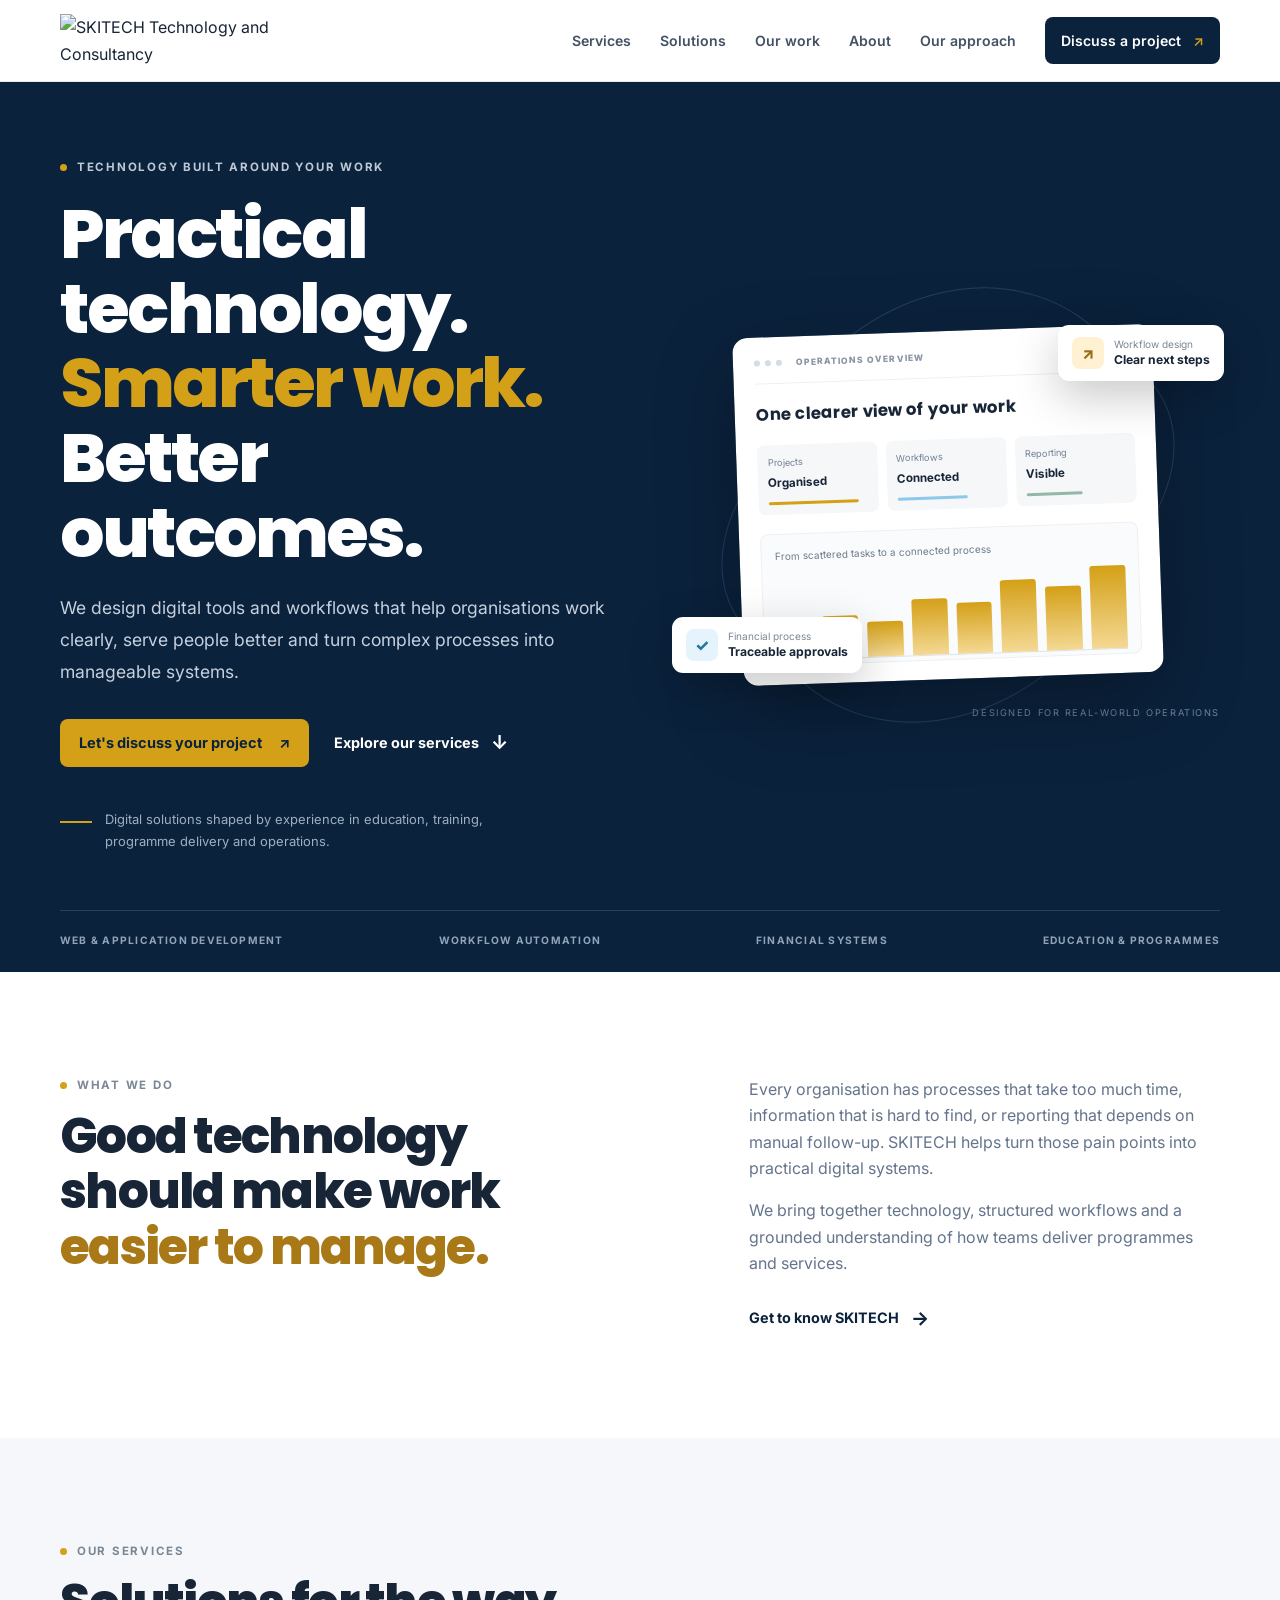
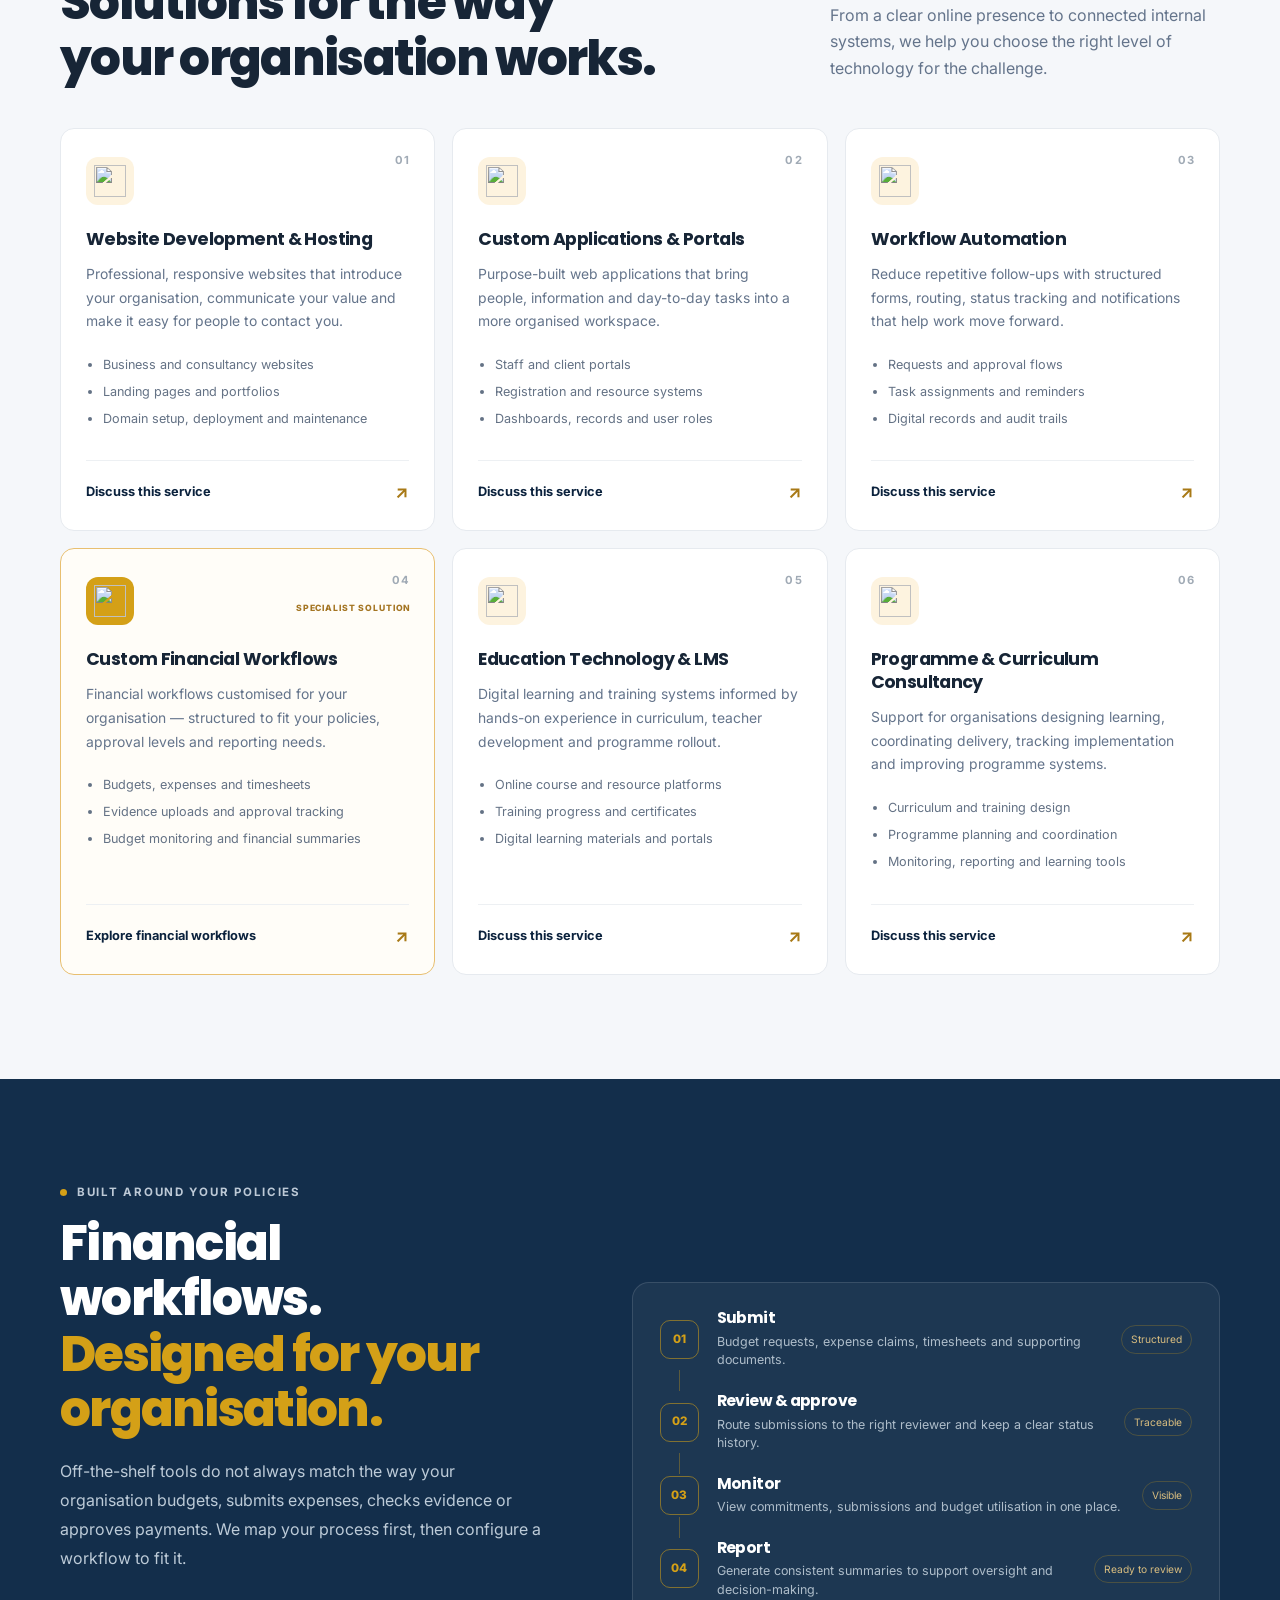
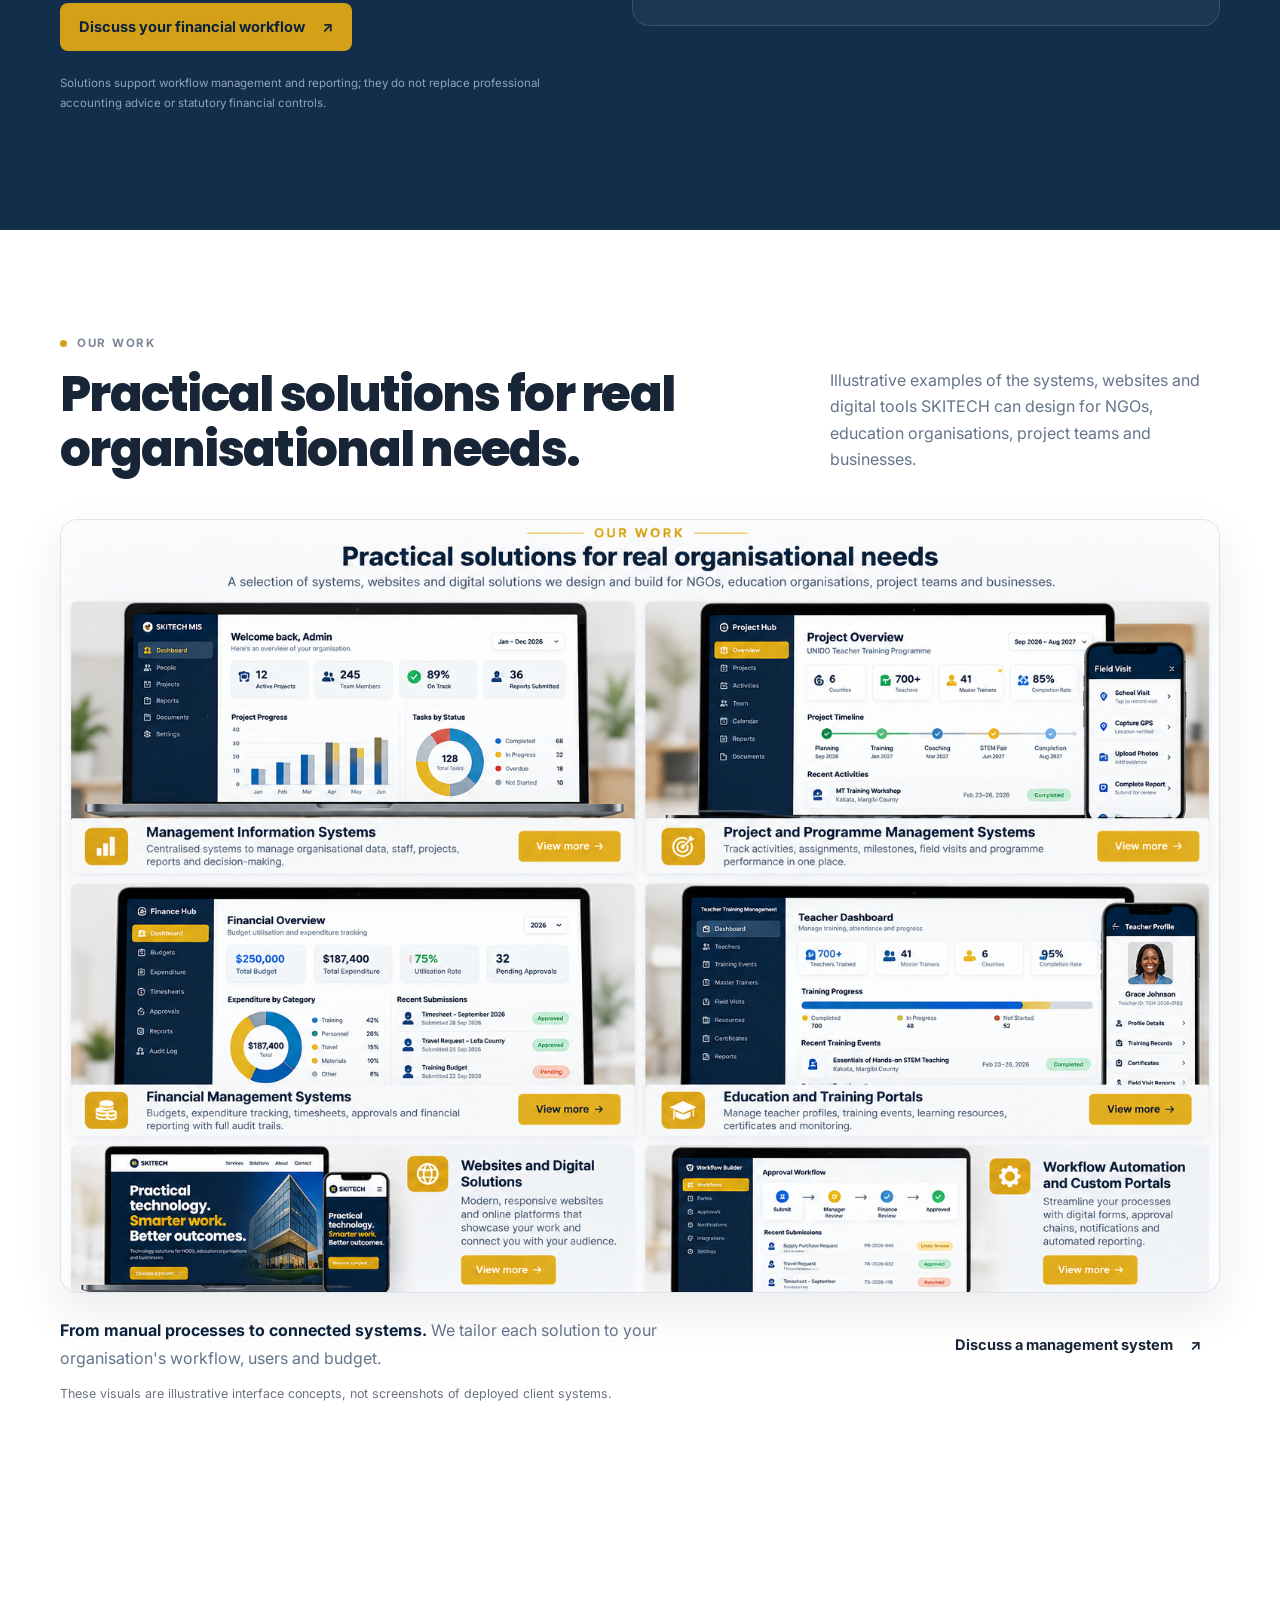
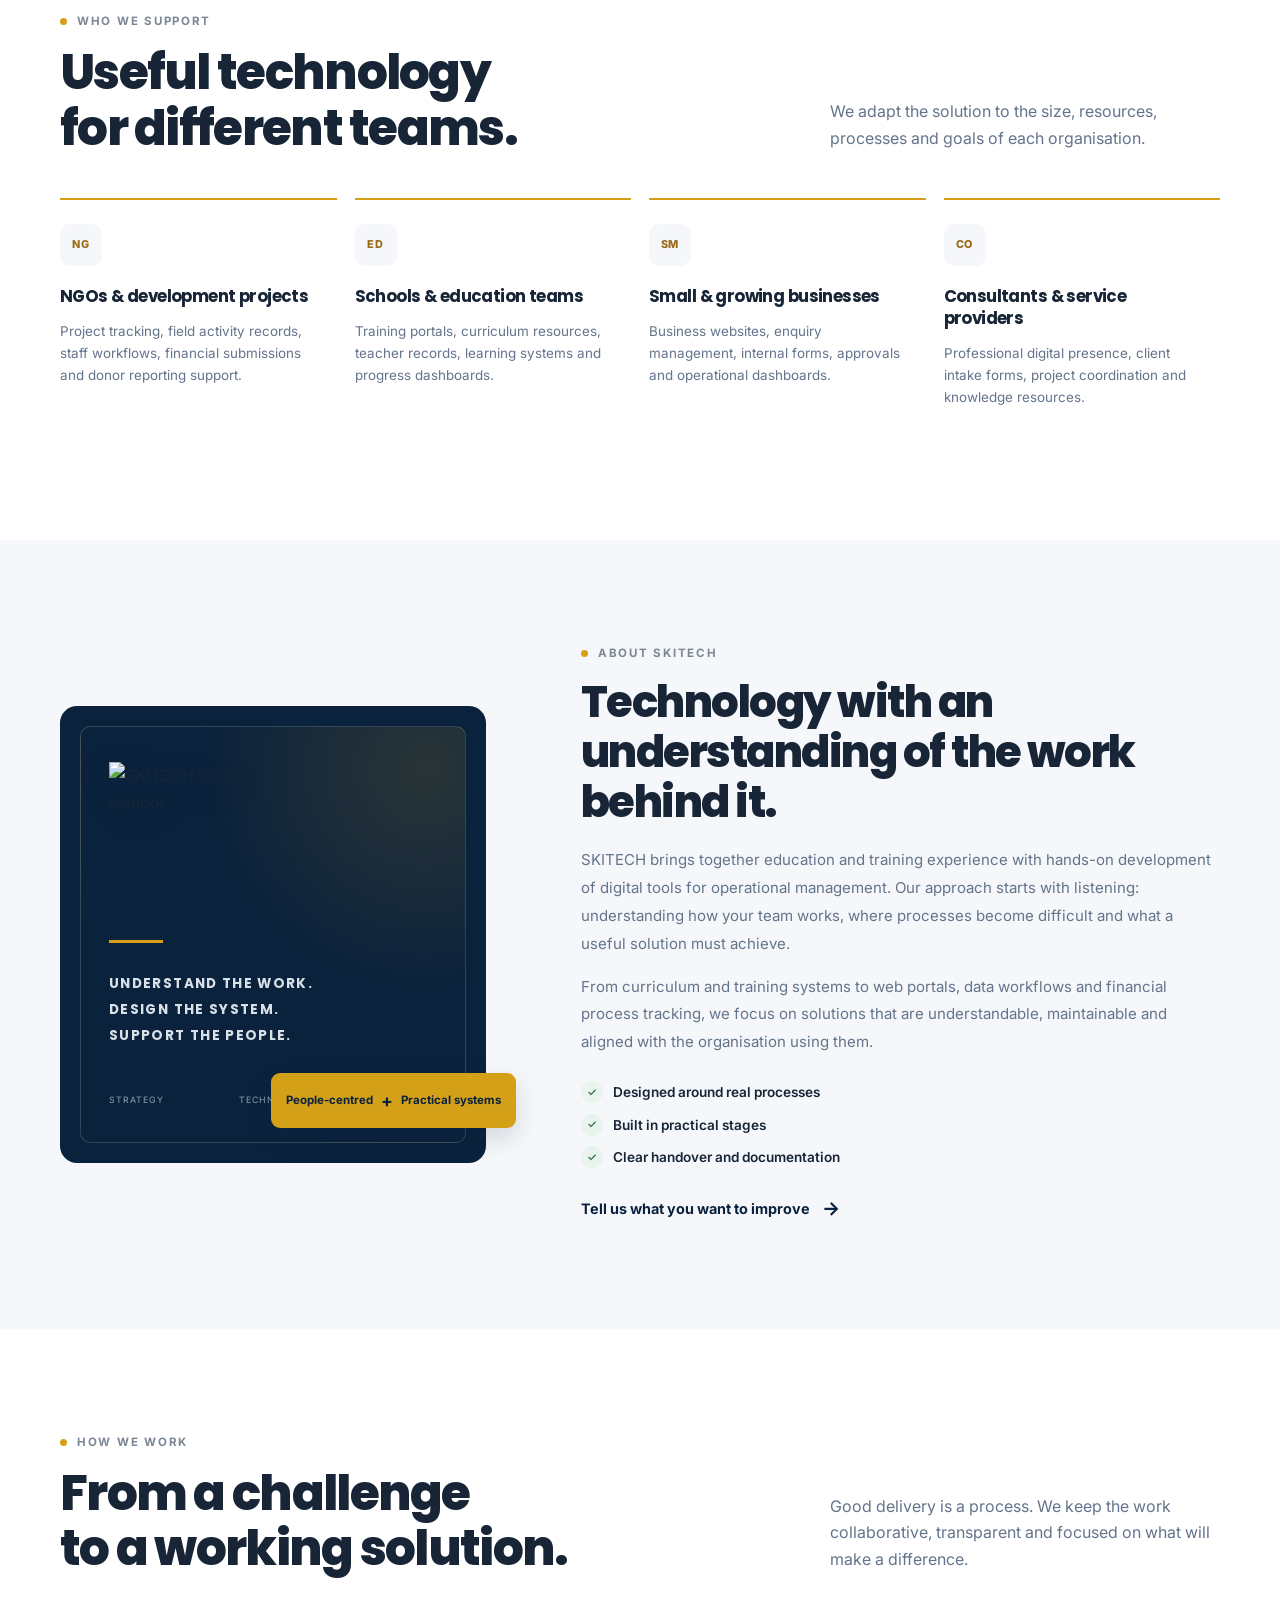
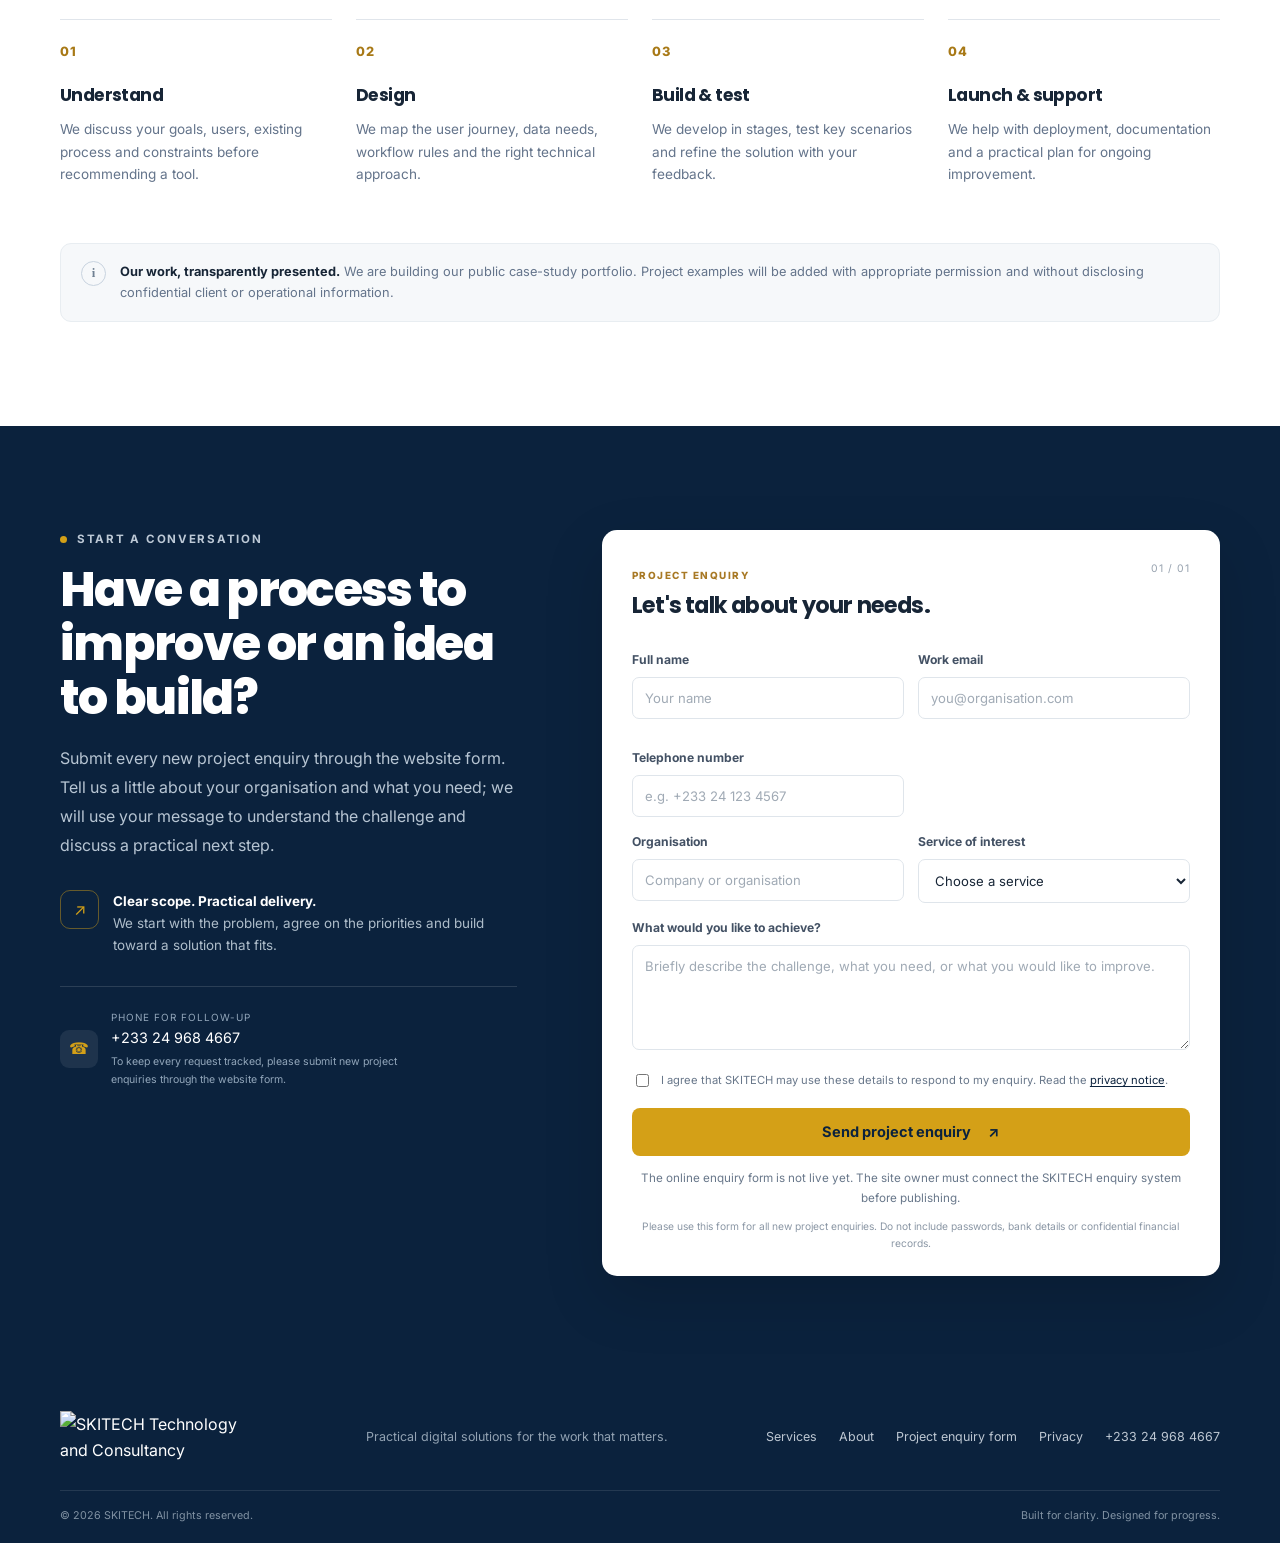
==== commit 671f53d4: "Add files via upload" ====
--- a/index.html
+++ b/index.html
@@ -103,7 +103,7 @@
     <section class="approach-section section-pad" id="work"><div class="container"><div class="section-heading"><div><div class="eyebrow"><span class="eyebrow-dot"></span> HOW WE WORK</div><h2>From a challenge<br>to a working solution.</h2></div><p>Good delivery is a process. We keep the work collaborative, transparent and focused on what will make a difference.</p></div><div class="approach-grid"><article><span>01</span><h3>Understand</h3><p>We discuss your goals, users, existing process and constraints before recommending a tool.</p></article><article><span>02</span><h3>Design</h3><p>We map the user journey, data needs, workflow rules and the right technical approach.</p></article><article><span>03</span><h3>Build &amp; test</h3><p>We develop in stages, test key scenarios and refine the solution with your feedback.</p></article><article><span>04</span><h3>Launch &amp; support</h3><p>We help with deployment, documentation and a practical plan for ongoing improvement.</p></article></div><div class="portfolio-note"><div class="portfolio-note-icon">i</div><p><strong>Our work, transparently presented.</strong> We are building our public case-study portfolio. Project examples will be added with appropriate permission and without disclosing confidential client or operational information.</p></div></div></section>
 
     <section class="contact-section section-pad section-dark" id="contact"><div class="container contact-grid"><div class="contact-copy"><div class="eyebrow light"><span class="eyebrow-dot"></span> START A CONVERSATION</div><h2>Have a process to improve or an idea to build?</h2><p>Submit every new project enquiry through the website form. Tell us a little about your organisation and what you need; we will use your message to understand the challenge and discuss a practical next step.</p><div class="contact-promise"><span class="promise-icon">↗</span><p><strong>Clear scope. Practical delivery.</strong><br>We start with the problem, agree on the priorities and build toward a solution that fits.</p></div><div class="contact-detail"><span class="detail-icon" aria-hidden="true">☎</span><div><small>PHONE FOR FOLLOW-UP</small><a href="tel:+233249684667">+233 24 968 4667</a><small class="email-note">To keep every request tracked, please submit new project enquiries through the website form.</small></div></div></div>
-      <form class="contact-form" id="enquiry-form"><div class="form-top"><div><span class="form-kicker">PROJECT ENQUIRY</span><h3>Let's talk about your needs.</h3></div><span class="form-step">01 / 01</span></div><div class="form-row"><label>Full name<input name="name" autocomplete="name" required maxlength="120" placeholder="Your name"></label><label>Work email<input name="email" type="email" autocomplete="email" required maxlength="200" placeholder="you@organisation.com"></label></div><div class="form-row"><label>Organisation<input name="organisation" autocomplete="organization" maxlength="160" placeholder="Company or organisation"></label><label>Service of interest<select name="service" required><option value="">Choose a service</option><option>Website development and hosting</option><option>Custom applications and portals</option><option>Workflow automation</option><option>Custom financial workflow solution</option><option>Education technology and LMS</option><option>Programme and curriculum consultancy</option><option>Other / not sure yet</option></select></label></div><label>What would you like to achieve?<textarea name="message" required minlength="10" maxlength="4000" rows="4" placeholder="Briefly describe the challenge, what you need, or what you would like to improve."></textarea></label><label class="consent-row"><input type="checkbox" name="consent" required><span>I agree that SKITECH may use these details to respond to my enquiry. Read the <a href="privacy.html" target="_blank" rel="noopener">privacy notice</a>.</span></label><input class="hp-field" type="text" name="website" tabindex="-1" autocomplete="off" aria-hidden="true"><button class="button button-gold submit-button" type="submit">Send project enquiry <span aria-hidden="true">↗</span></button><p class="form-status" id="form-status" role="status" aria-live="polite">The form must be connected to the SKITECH enquiry system before launch.</p><p class="form-privacy">Please use this form for all new project enquiries. Do not include passwords, bank details or confidential financial records.</p></form>
+      <form class="contact-form" id="enquiry-form"><div class="form-top"><div><span class="form-kicker">PROJECT ENQUIRY</span><h3>Let's talk about your needs.</h3></div><span class="form-step">01 / 01</span></div><div class="form-row"><label>Full name<input name="name" autocomplete="name" required maxlength="120" placeholder="Your name"></label><label>Work email<input name="email" type="email" autocomplete="email" required maxlength="200" placeholder="you@organisation.com"></label><label>Telephone number<input name="telephone" type="tel" autocomplete="tel" required maxlength="40" placeholder="e.g. +233 24 123 4567" inputmode="tel"></label></div><div class="form-row"><label>Organisation<input name="organisation" autocomplete="organization" maxlength="160" placeholder="Company or organisation"></label><label>Service of interest<select name="service" required><option value="">Choose a service</option><option>Website development and hosting</option><option>Custom applications and portals</option><option>Workflow automation</option><option>Custom financial workflow solution</option><option>Education technology and LMS</option><option>Programme and curriculum consultancy</option><option>Other / not sure yet</option></select></label></div><label>What would you like to achieve?<textarea name="message" required minlength="10" maxlength="4000" rows="4" placeholder="Briefly describe the challenge, what you need, or what you would like to improve."></textarea></label><label class="consent-row"><input type="checkbox" name="consent" required><span>I agree that SKITECH may use these details to respond to my enquiry. Read the <a href="privacy.html" target="_blank" rel="noopener">privacy notice</a>.</span></label><input class="hp-field" type="text" name="website" tabindex="-1" autocomplete="off" aria-hidden="true"><button class="button button-gold submit-button" type="submit">Send project enquiry <span aria-hidden="true">↗</span></button><p class="form-status" id="form-status" role="status" aria-live="polite">The form must be connected to the SKITECH enquiry system before launch.</p><p class="form-privacy">Please use this form for all new project enquiries. Do not include passwords, bank details or confidential financial records.</p></form>
     </div></section>
   </main>
   <footer class="site-footer"><div class="container footer-main"><a class="brand footer-brand" href="#top" aria-label="SKITECH home"><img class="brand-logo brand-logo-dark" src="assets/brand/logos/skitech-logo-dark-background.svg" alt="SKITECH Technology and Consultancy"></a><p>Practical digital solutions for the work that matters.</p><div class="footer-links"><a href="#services">Services</a><a href="#about">About</a><a href="#contact">Project enquiry form</a><a href="privacy.html">Privacy</a><a href="tel:+233249684667">+233 24 968 4667</a></div></div><div class="container footer-bottom"><span>© <span id="year"></span> SKITECH. All rights reserved.</span><span>Built for clarity. Designed for progress.</span></div></footer>
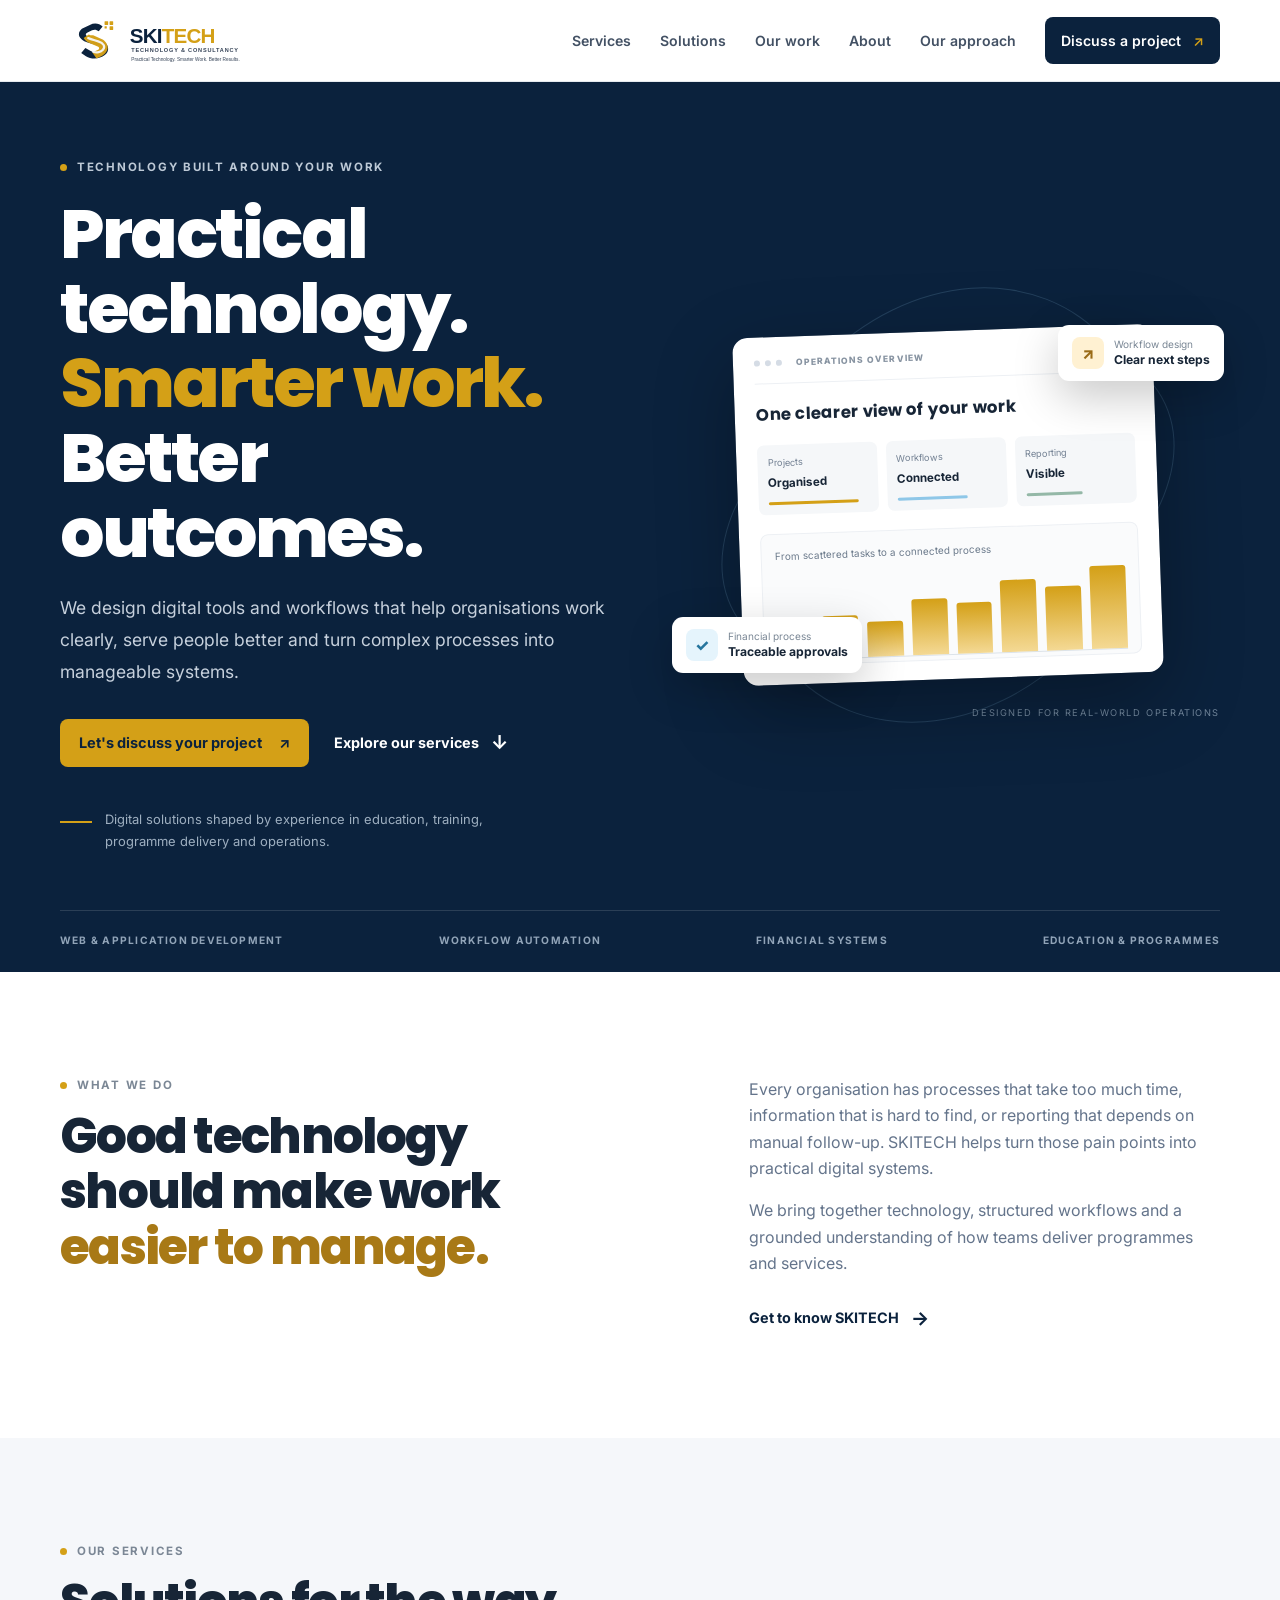
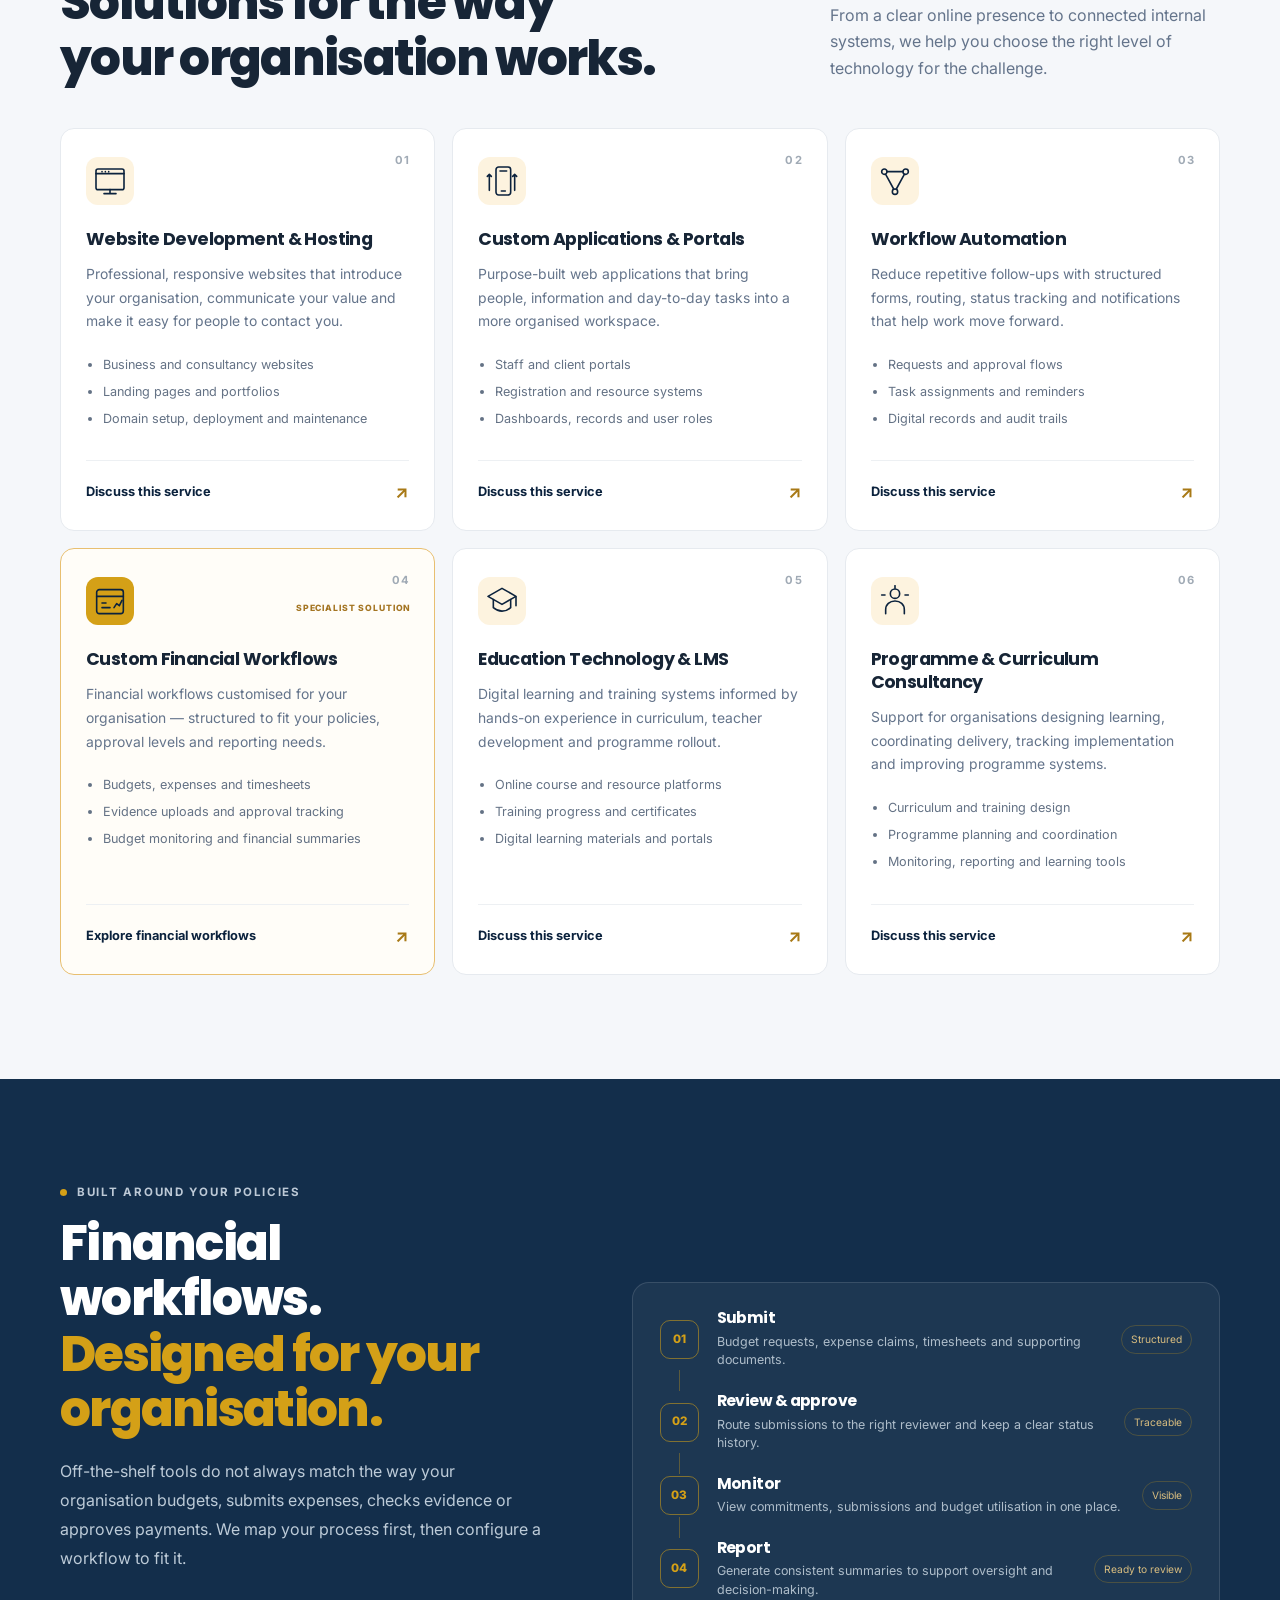
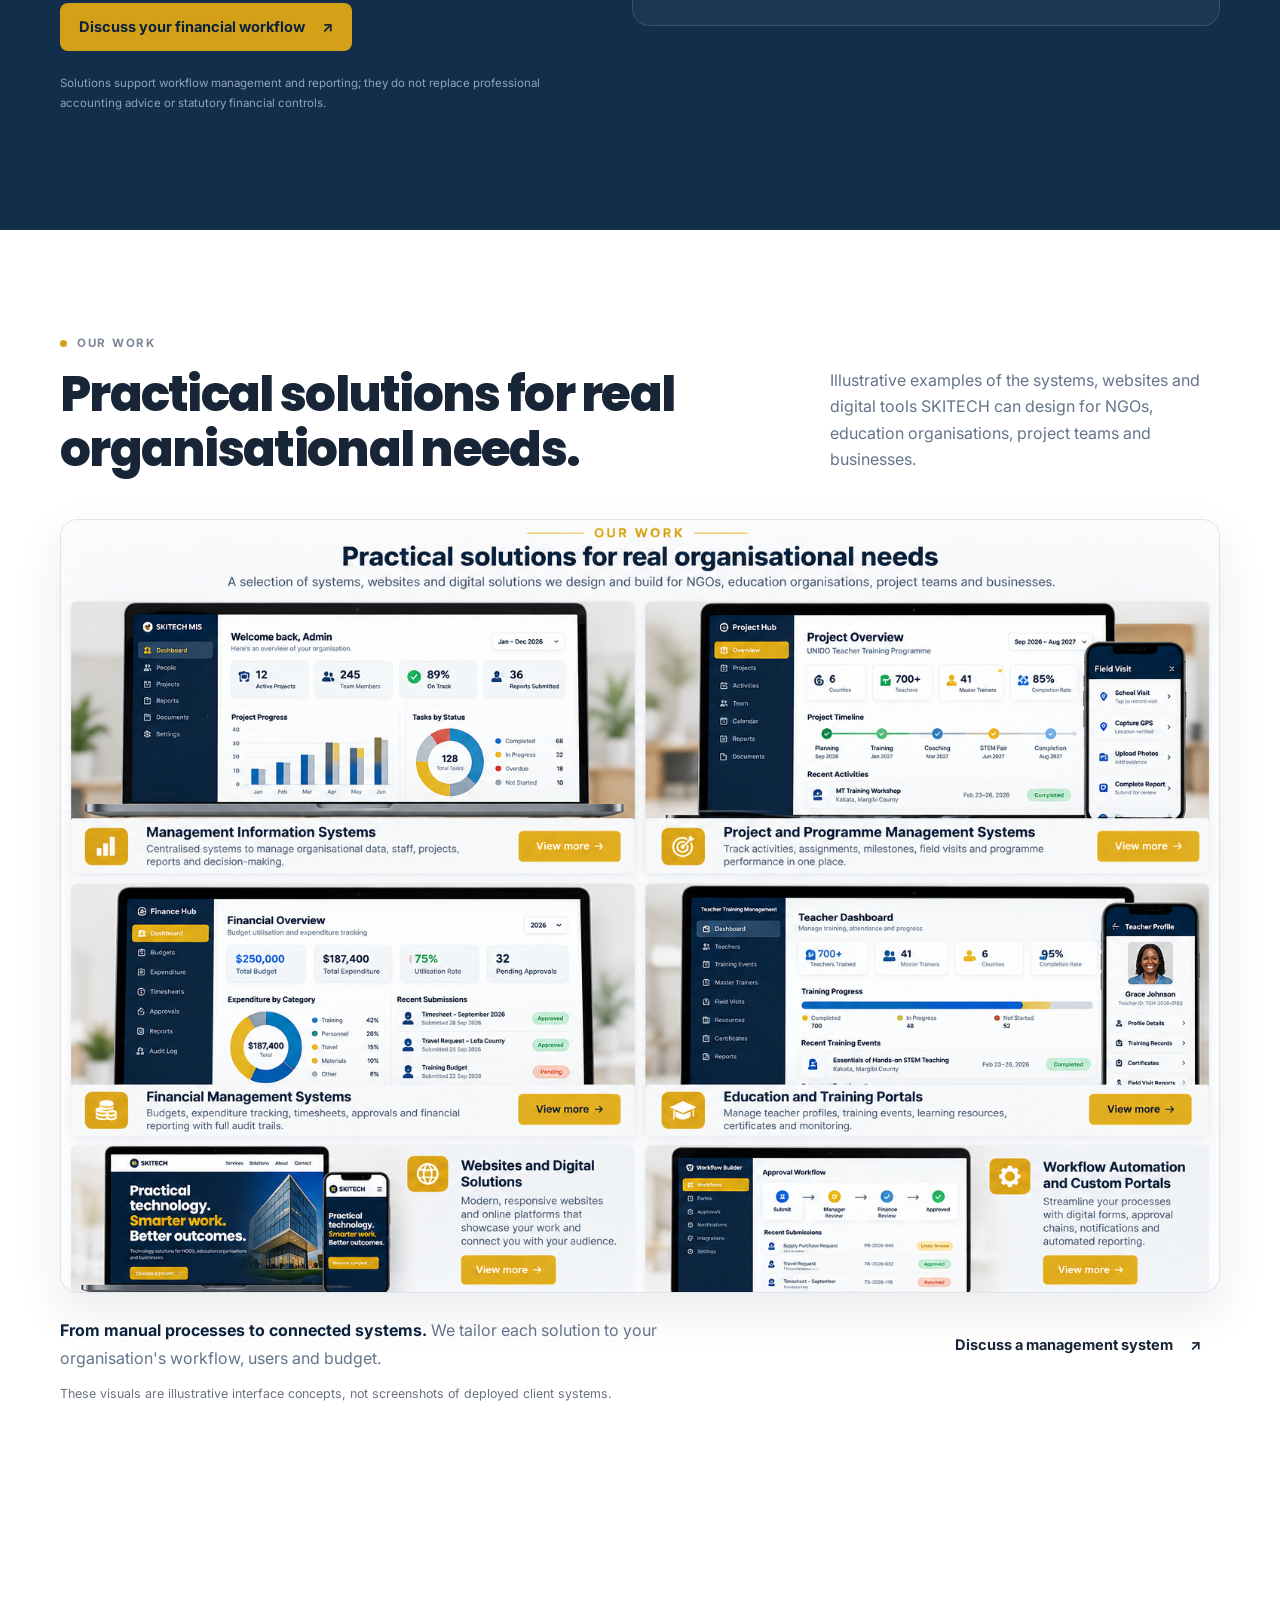
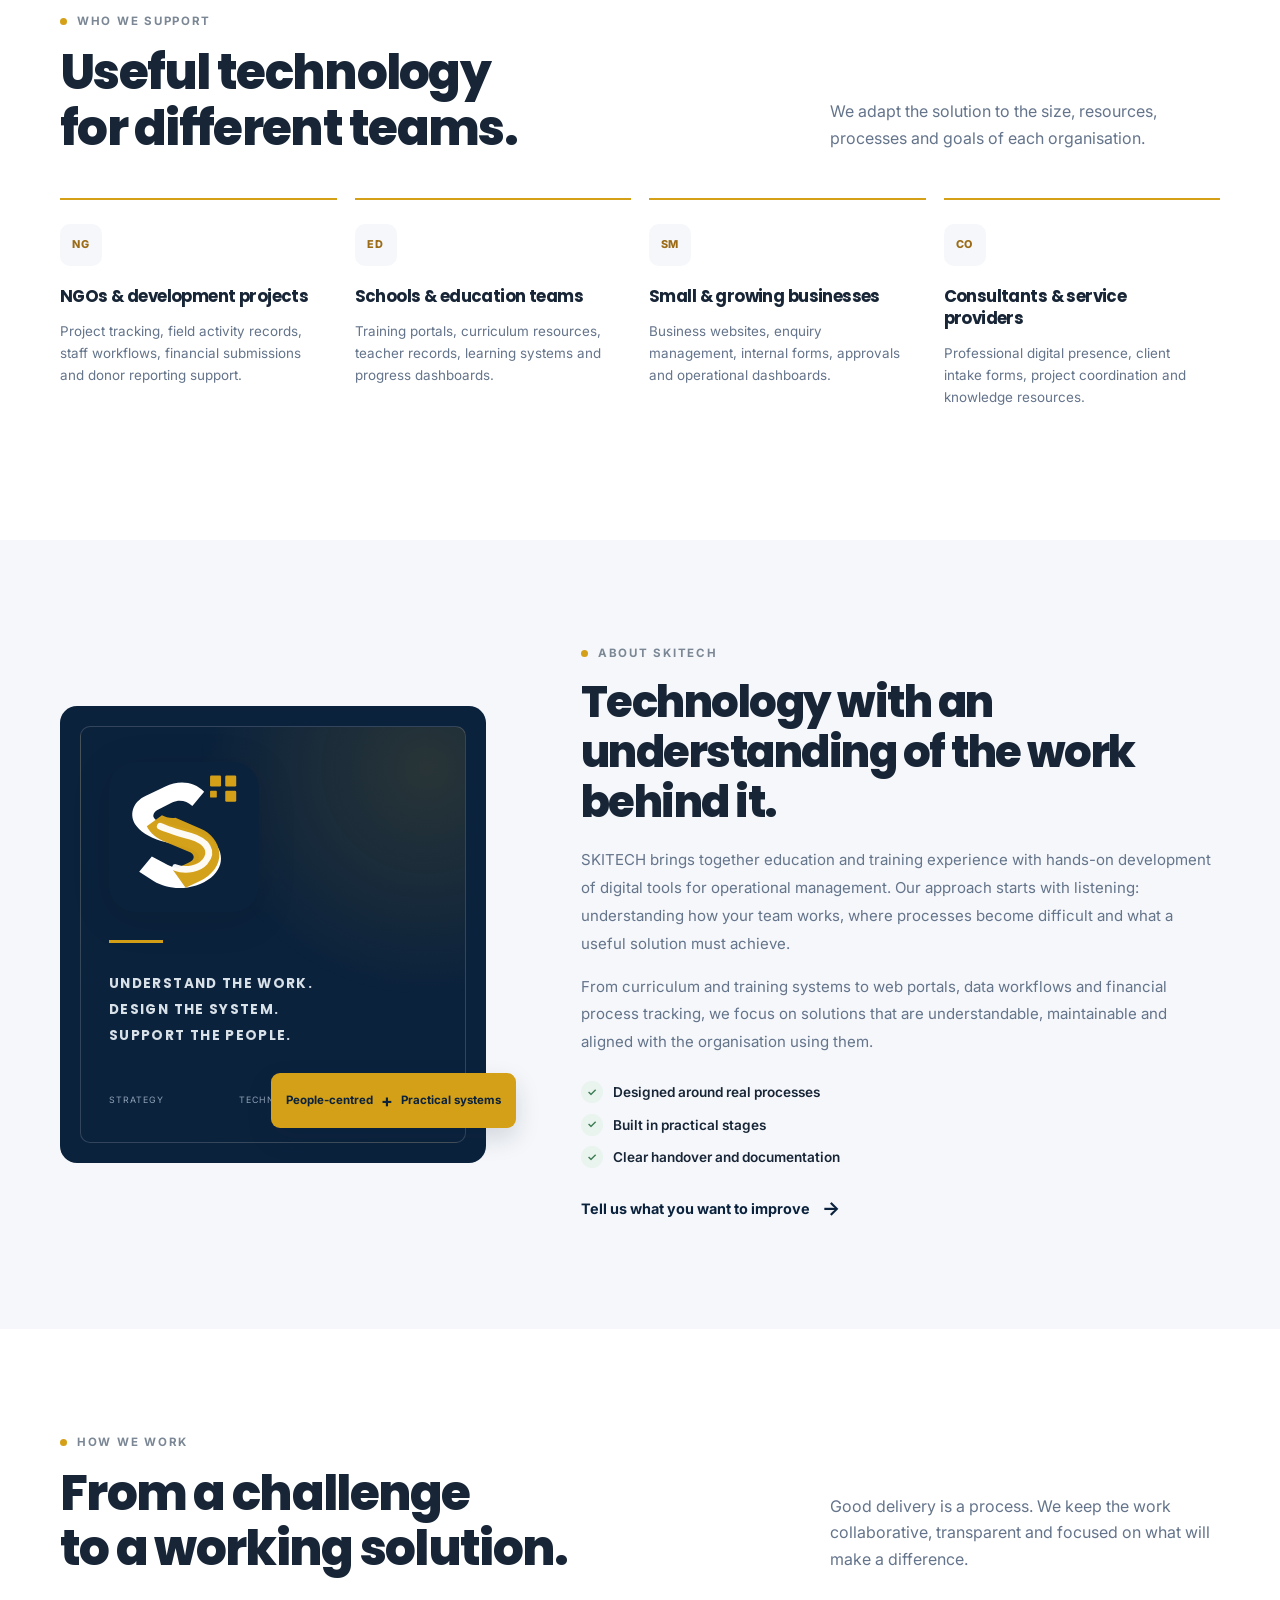
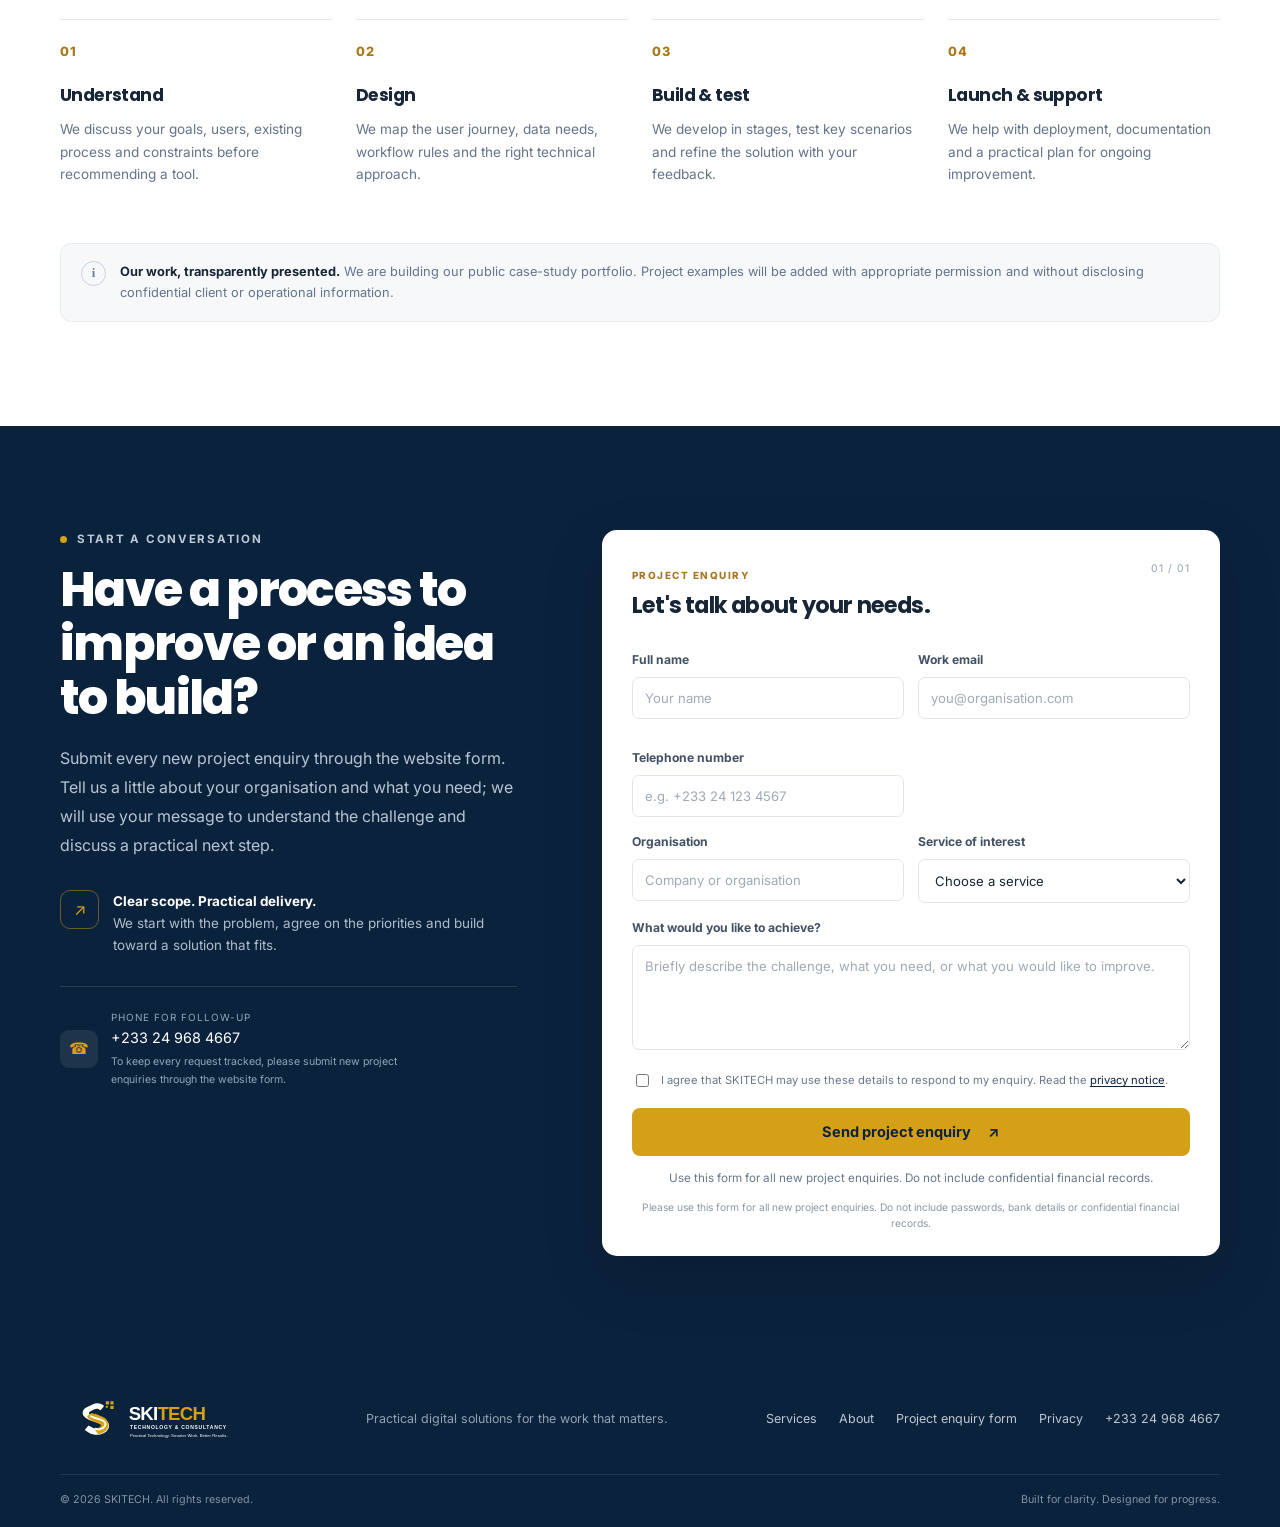
==== commit 451b0ecf: "Update index.html" ====
--- a/index.html
+++ b/index.html
@@ -21,7 +21,7 @@
   }</script>
   <meta name="description" content="SKITECH delivers practical digital solutions: websites, custom applications, workflow automation, financial workflows, education technology and programme systems.">
   <title>SKITECH | Practical Technology. Smarter Work.</title>
-  <link rel="icon" href="assets/favicon.svg" type="image/svg+xml">
+  <link rel="icon" href="logos/favicon.svg" type="image/svg+xml">
   <link rel="preconnect" href="https://fonts.googleapis.com">
   <link rel="preconnect" href="https://fonts.gstatic.com" crossorigin>
   <link href="https://fonts.googleapis.com/css2?family=Inter:wght@400;500;600;700;800&family=Poppins:wght@400;500;600;700;800&display=swap" rel="stylesheet">
@@ -31,7 +31,7 @@
   <a class="skip-link" href="#main">Skip to content</a>
   <header class="site-header" id="top">
     <div class="container nav-wrap">
-      <a class="brand" href="#top" aria-label="SKITECH home"><img class="brand-logo brand-logo-light" src="assets/brand/logos/skitech-logo-primary.svg" alt="SKITECH Technology and Consultancy"></a>
+      <a class="brand" href="#top" aria-label="SKITECH home"><img class="brand-logo brand-logo-light" src="logos/skitech-logo-primary.svg" alt="SKITECH Technology and Consultancy"></a>
       <button class="menu-toggle" aria-label="Open navigation" aria-expanded="false" aria-controls="main-nav"><span></span><span></span><span></span></button>
       <nav id="main-nav" class="main-nav" aria-label="Main navigation">
         <a href="#services">Services</a><a href="#solutions">Solutions</a><a href="#portfolio">Our work</a><a href="#about">About</a><a href="#work">Our approach</a><a class="nav-cta" href="#contact">Discuss a project <span aria-hidden="true">↗</span></a>
@@ -66,12 +66,12 @@
     <section class="services-section section-pad section-soft" id="services">
       <div class="container"><div class="section-heading"><div><div class="eyebrow"><span class="eyebrow-dot"></span> OUR SERVICES</div><h2>Solutions for the way<br>your organisation works.</h2></div><p>From a clear online presence to connected internal systems, we help you choose the right level of technology for the challenge.</p></div>
         <div class="service-grid">
-          <article class="service-card"><div class="service-number">01</div><div class="service-icon"><img src="assets/brand/icons/web-development.svg" alt="" aria-hidden="true"></div><h3>Website Development &amp; Hosting</h3><p>Professional, responsive websites that introduce your organisation, communicate your value and make it easy for people to contact you.</p><ul><li>Business and consultancy websites</li><li>Landing pages and portfolios</li><li>Domain setup, deployment and maintenance</li></ul><a href="#contact" class="card-link" data-service="Website development and hosting">Discuss this service <span>↗</span></a></article>
-          <article class="service-card"><div class="service-number">02</div><div class="service-icon"><img src="assets/brand/icons/app-development.svg" alt="" aria-hidden="true"></div><h3>Custom Applications &amp; Portals</h3><p>Purpose-built web applications that bring people, information and day-to-day tasks into a more organised workspace.</p><ul><li>Staff and client portals</li><li>Registration and resource systems</li><li>Dashboards, records and user roles</li></ul><a href="#contact" class="card-link" data-service="Custom applications and portals">Discuss this service <span>↗</span></a></article>
-          <article class="service-card"><div class="service-number">03</div><div class="service-icon"><img src="assets/brand/icons/workflow.svg" alt="" aria-hidden="true"></div><h3>Workflow Automation</h3><p>Reduce repetitive follow-ups with structured forms, routing, status tracking and notifications that help work move forward.</p><ul><li>Requests and approval flows</li><li>Task assignments and reminders</li><li>Digital records and audit trails</li></ul><a href="#contact" class="card-link" data-service="Workflow automation">Discuss this service <span>↗</span></a></article>
-          <article class="service-card featured-card"><div class="service-number">04</div><div class="featured-tag">SPECIALIST SOLUTION</div><div class="service-icon"><img src="assets/brand/icons/finance.svg" alt="" aria-hidden="true"></div><h3>Custom Financial Workflows</h3><p>Financial workflows customised for your organisation — structured to fit your policies, approval levels and reporting needs.</p><ul><li>Budgets, expenses and timesheets</li><li>Evidence uploads and approval tracking</li><li>Budget monitoring and financial summaries</li></ul><a href="#financial" class="card-link">Explore financial workflows <span>↗</span></a></article>
-          <article class="service-card"><div class="service-number">05</div><div class="service-icon"><img src="assets/brand/icons/education.svg" alt="" aria-hidden="true"></div><h3>Education Technology &amp; LMS</h3><p>Digital learning and training systems informed by hands-on experience in curriculum, teacher development and programme rollout.</p><ul><li>Online course and resource platforms</li><li>Training progress and certificates</li><li>Digital learning materials and portals</li></ul><a href="#contact" class="card-link" data-service="Education technology and LMS">Discuss this service <span>↗</span></a></article>
-          <article class="service-card"><div class="service-number">06</div><div class="service-icon"><img src="assets/brand/icons/consulting.svg" alt="" aria-hidden="true"></div><h3>Programme &amp; Curriculum Consultancy</h3><p>Support for organisations designing learning, coordinating delivery, tracking implementation and improving programme systems.</p><ul><li>Curriculum and training design</li><li>Programme planning and coordination</li><li>Monitoring, reporting and learning tools</li></ul><a href="#contact" class="card-link" data-service="Programme and curriculum consultancy">Discuss this service <span>↗</span></a></article>
+          <article class="service-card"><div class="service-number">01</div><div class="service-icon"><img src="assets/icons/web-development.svg" alt="" aria-hidden="true"></div><h3>Website Development &amp; Hosting</h3><p>Professional, responsive websites that introduce your organisation, communicate your value and make it easy for people to contact you.</p><ul><li>Business and consultancy websites</li><li>Landing pages and portfolios</li><li>Domain setup, deployment and maintenance</li></ul><a href="#contact" class="card-link" data-service="Website development and hosting">Discuss this service <span>↗</span></a></article>
+          <article class="service-card"><div class="service-number">02</div><div class="service-icon"><img src="assets/icons/app-development.svg" alt="" aria-hidden="true"></div><h3>Custom Applications &amp; Portals</h3><p>Purpose-built web applications that bring people, information and day-to-day tasks into a more organised workspace.</p><ul><li>Staff and client portals</li><li>Registration and resource systems</li><li>Dashboards, records and user roles</li></ul><a href="#contact" class="card-link" data-service="Custom applications and portals">Discuss this service <span>↗</span></a></article>
+          <article class="service-card"><div class="service-number">03</div><div class="service-icon"><img src="assets/icons/workflow.svg" alt="" aria-hidden="true"></div><h3>Workflow Automation</h3><p>Reduce repetitive follow-ups with structured forms, routing, status tracking and notifications that help work move forward.</p><ul><li>Requests and approval flows</li><li>Task assignments and reminders</li><li>Digital records and audit trails</li></ul><a href="#contact" class="card-link" data-service="Workflow automation">Discuss this service <span>↗</span></a></article>
+          <article class="service-card featured-card"><div class="service-number">04</div><div class="featured-tag">SPECIALIST SOLUTION</div><div class="service-icon"><img src="assets/icons/finance.svg" alt="" aria-hidden="true"></div><h3>Custom Financial Workflows</h3><p>Financial workflows customised for your organisation — structured to fit your policies, approval levels and reporting needs.</p><ul><li>Budgets, expenses and timesheets</li><li>Evidence uploads and approval tracking</li><li>Budget monitoring and financial summaries</li></ul><a href="#financial" class="card-link">Explore financial workflows <span>↗</span></a></article>
+          <article class="service-card"><div class="service-number">05</div><div class="service-icon"><img src="assets/icons/education.svg" alt="" aria-hidden="true"></div><h3>Education Technology &amp; LMS</h3><p>Digital learning and training systems informed by hands-on experience in curriculum, teacher development and programme rollout.</p><ul><li>Online course and resource platforms</li><li>Training progress and certificates</li><li>Digital learning materials and portals</li></ul><a href="#contact" class="card-link" data-service="Education technology and LMS">Discuss this service <span>↗</span></a></article>
+          <article class="service-card"><div class="service-number">06</div><div class="service-icon"><img src="assets/icons/consulting.svg" alt="" aria-hidden="true"></div><h3>Programme &amp; Curriculum Consultancy</h3><p>Support for organisations designing learning, coordinating delivery, tracking implementation and improving programme systems.</p><ul><li>Curriculum and training design</li><li>Programme planning and coordination</li><li>Monitoring, reporting and learning tools</li></ul><a href="#contact" class="card-link" data-service="Programme and curriculum consultancy">Discuss this service <span>↗</span></a></article>
         </div>
       </div>
     </section>
@@ -98,7 +98,7 @@
     </section>
     <section class="solutions-section section-pad" id="solutions"><div class="container"><div class="section-heading"><div><div class="eyebrow"><span class="eyebrow-dot"></span> WHO WE SUPPORT</div><h2>Useful technology<br>for different teams.</h2></div><p>We adapt the solution to the size, resources, processes and goals of each organisation.</p></div><div class="audience-grid"><article><span class="audience-symbol">NG</span><h3>NGOs &amp; development projects</h3><p>Project tracking, field activity records, staff workflows, financial submissions and donor reporting support.</p></article><article><span class="audience-symbol">ED</span><h3>Schools &amp; education teams</h3><p>Training portals, curriculum resources, teacher records, learning systems and progress dashboards.</p></article><article><span class="audience-symbol">SM</span><h3>Small &amp; growing businesses</h3><p>Business websites, enquiry management, internal forms, approvals and operational dashboards.</p></article><article><span class="audience-symbol">CO</span><h3>Consultants &amp; service providers</h3><p>Professional digital presence, client intake forms, project coordination and knowledge resources.</p></article></div></div></section>
 
-    <section class="about-section section-pad section-soft" id="about"><div class="container about-grid"><div class="about-art"><div class="about-art-inner"><img class="about-logo-symbol" src="assets/brand/logos/skitech-icon.svg" alt="SKITECH brand symbol"><div class="about-art-rule"></div><p>UNDERSTAND THE WORK.<br>DESIGN THE SYSTEM.<br>SUPPORT THE PEOPLE.</p><div class="about-art-bottom"><span>STRATEGY</span><span>TECHNOLOGY</span><span>DELIVERY</span></div></div><div class="about-badge"><span>People-centred</span><b>+</b><span>Practical systems</span></div></div><div class="about-copy"><div class="eyebrow"><span class="eyebrow-dot"></span> ABOUT SKITECH</div><h2>Technology with an understanding of the work behind it.</h2><p>SKITECH brings together education and training experience with hands-on development of digital tools for operational management. Our approach starts with listening: understanding how your team works, where processes become difficult and what a useful solution must achieve.</p><p>From curriculum and training systems to web portals, data workflows and financial process tracking, we focus on solutions that are understandable, maintainable and aligned with the organisation using them.</p><div class="experience-points"><div><span class="checkmark">✓</span> Designed around real processes</div><div><span class="checkmark">✓</span> Built in practical stages</div><div><span class="checkmark">✓</span> Clear handover and documentation</div></div><a class="text-link" href="#contact">Tell us what you want to improve <span>→</span></a></div></div></section>
+    <section class="about-section section-pad section-soft" id="about"><div class="container about-grid"><div class="about-art"><div class="about-art-inner"><img class="about-logo-symbol" src="logos/skitech-icon.svg" alt="SKITECH brand symbol"><div class="about-art-rule"></div><p>UNDERSTAND THE WORK.<br>DESIGN THE SYSTEM.<br>SUPPORT THE PEOPLE.</p><div class="about-art-bottom"><span>STRATEGY</span><span>TECHNOLOGY</span><span>DELIVERY</span></div></div><div class="about-badge"><span>People-centred</span><b>+</b><span>Practical systems</span></div></div><div class="about-copy"><div class="eyebrow"><span class="eyebrow-dot"></span> ABOUT SKITECH</div><h2>Technology with an understanding of the work behind it.</h2><p>SKITECH brings together education and training experience with hands-on development of digital tools for operational management. Our approach starts with listening: understanding how your team works, where processes become difficult and what a useful solution must achieve.</p><p>From curriculum and training systems to web portals, data workflows and financial process tracking, we focus on solutions that are understandable, maintainable and aligned with the organisation using them.</p><div class="experience-points"><div><span class="checkmark">✓</span> Designed around real processes</div><div><span class="checkmark">✓</span> Built in practical stages</div><div><span class="checkmark">✓</span> Clear handover and documentation</div></div><a class="text-link" href="#contact">Tell us what you want to improve <span>→</span></a></div></div></section>
 
     <section class="approach-section section-pad" id="work"><div class="container"><div class="section-heading"><div><div class="eyebrow"><span class="eyebrow-dot"></span> HOW WE WORK</div><h2>From a challenge<br>to a working solution.</h2></div><p>Good delivery is a process. We keep the work collaborative, transparent and focused on what will make a difference.</p></div><div class="approach-grid"><article><span>01</span><h3>Understand</h3><p>We discuss your goals, users, existing process and constraints before recommending a tool.</p></article><article><span>02</span><h3>Design</h3><p>We map the user journey, data needs, workflow rules and the right technical approach.</p></article><article><span>03</span><h3>Build &amp; test</h3><p>We develop in stages, test key scenarios and refine the solution with your feedback.</p></article><article><span>04</span><h3>Launch &amp; support</h3><p>We help with deployment, documentation and a practical plan for ongoing improvement.</p></article></div><div class="portfolio-note"><div class="portfolio-note-icon">i</div><p><strong>Our work, transparently presented.</strong> We are building our public case-study portfolio. Project examples will be added with appropriate permission and without disclosing confidential client or operational information.</p></div></div></section>
 
@@ -106,7 +106,7 @@
       <form class="contact-form" id="enquiry-form"><div class="form-top"><div><span class="form-kicker">PROJECT ENQUIRY</span><h3>Let's talk about your needs.</h3></div><span class="form-step">01 / 01</span></div><div class="form-row"><label>Full name<input name="name" autocomplete="name" required maxlength="120" placeholder="Your name"></label><label>Work email<input name="email" type="email" autocomplete="email" required maxlength="200" placeholder="you@organisation.com"></label><label>Telephone number<input name="telephone" type="tel" autocomplete="tel" required maxlength="40" placeholder="e.g. +233 24 123 4567" inputmode="tel"></label></div><div class="form-row"><label>Organisation<input name="organisation" autocomplete="organization" maxlength="160" placeholder="Company or organisation"></label><label>Service of interest<select name="service" required><option value="">Choose a service</option><option>Website development and hosting</option><option>Custom applications and portals</option><option>Workflow automation</option><option>Custom financial workflow solution</option><option>Education technology and LMS</option><option>Programme and curriculum consultancy</option><option>Other / not sure yet</option></select></label></div><label>What would you like to achieve?<textarea name="message" required minlength="10" maxlength="4000" rows="4" placeholder="Briefly describe the challenge, what you need, or what you would like to improve."></textarea></label><label class="consent-row"><input type="checkbox" name="consent" required><span>I agree that SKITECH may use these details to respond to my enquiry. Read the <a href="privacy.html" target="_blank" rel="noopener">privacy notice</a>.</span></label><input class="hp-field" type="text" name="website" tabindex="-1" autocomplete="off" aria-hidden="true"><button class="button button-gold submit-button" type="submit">Send project enquiry <span aria-hidden="true">↗</span></button><p class="form-status" id="form-status" role="status" aria-live="polite">The form must be connected to the SKITECH enquiry system before launch.</p><p class="form-privacy">Please use this form for all new project enquiries. Do not include passwords, bank details or confidential financial records.</p></form>
     </div></section>
   </main>
-  <footer class="site-footer"><div class="container footer-main"><a class="brand footer-brand" href="#top" aria-label="SKITECH home"><img class="brand-logo brand-logo-dark" src="assets/brand/logos/skitech-logo-dark-background.svg" alt="SKITECH Technology and Consultancy"></a><p>Practical digital solutions for the work that matters.</p><div class="footer-links"><a href="#services">Services</a><a href="#about">About</a><a href="#contact">Project enquiry form</a><a href="privacy.html">Privacy</a><a href="tel:+233249684667">+233 24 968 4667</a></div></div><div class="container footer-bottom"><span>© <span id="year"></span> SKITECH. All rights reserved.</span><span>Built for clarity. Designed for progress.</span></div></footer>
+  <footer class="site-footer"><div class="container footer-main"><a class="brand footer-brand" href="#top" aria-label="SKITECH home"><img class="brand-logo brand-logo-dark" src="logos/skitech-logo-dark-background.svg" alt="SKITECH Technology and Consultancy"></a><p>Practical digital solutions for the work that matters.</p><div class="footer-links"><a href="#services">Services</a><a href="#about">About</a><a href="#contact">Project enquiry form</a><a href="privacy.html">Privacy</a><a href="tel:+233249684667">+233 24 968 4667</a></div></div><div class="container footer-bottom"><span>© <span id="year"></span> SKITECH. All rights reserved.</span><span>Built for clarity. Designed for progress.</span></div></footer>
   <script src="script.js"></script>
 </body>
 </html>
